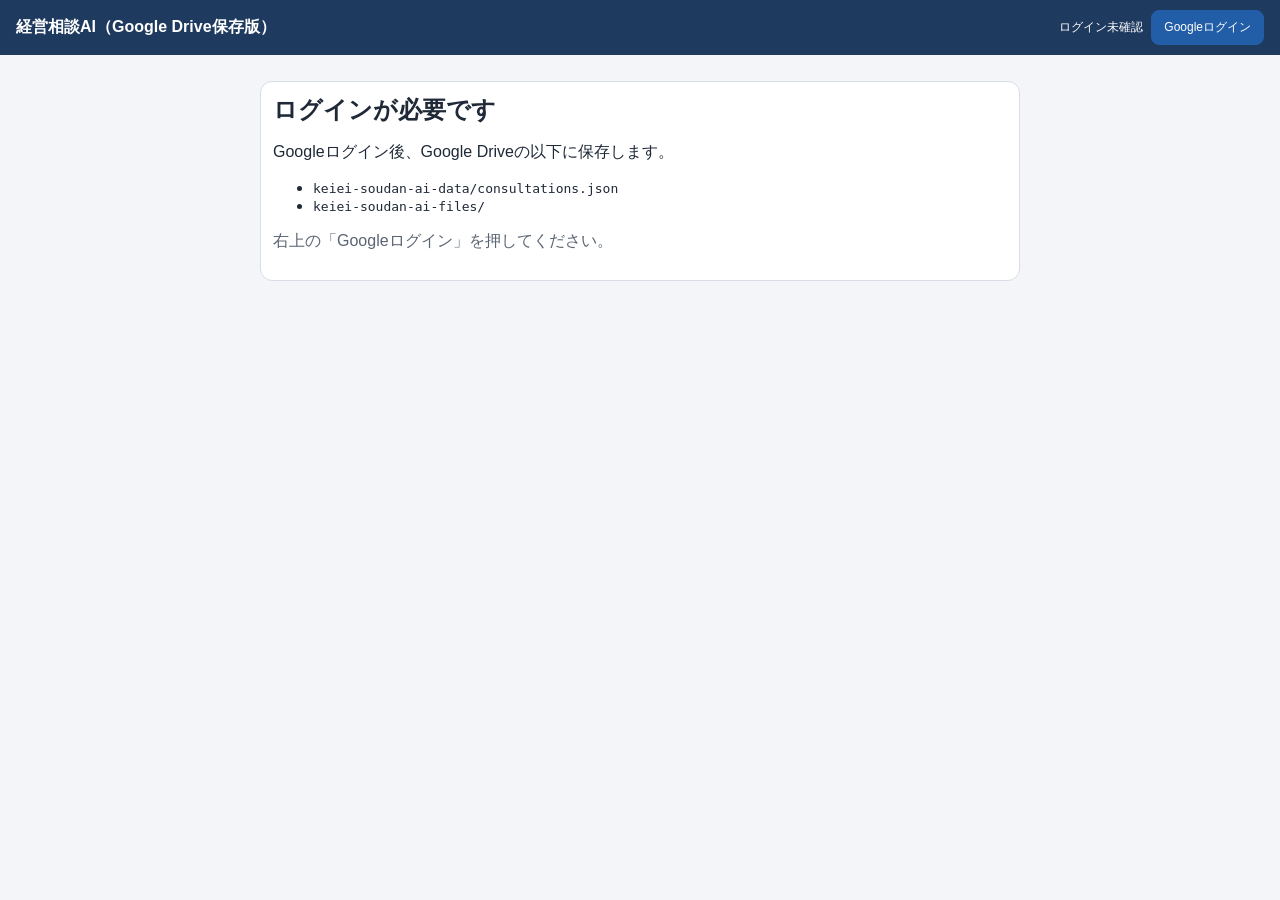
==== index-standalone.html @ f13bfeac "Google Drive保存版を実用化しDrive専用運用を強化" ====
<!doctype html>
<html lang="ja">
<head>
  <meta charset="UTF-8" />
  <meta name="viewport" content="width=device-width, initial-scale=1.0" />
  <title>経営相談AI（Google Drive保存版）</title>
  <style>
    :root { --bg:#f3f5f8; --card:#fff; --line:#d8dde6; --text:#1f2937; --muted:#5b6472; --primary:#225ea8; --warn:#b45309; --ok:#166534; }
    *{box-sizing:border-box} body{margin:0;background:var(--bg);color:var(--text);font-family:'Segoe UI',Meiryo,sans-serif}
    .topbar{position:sticky;top:0;z-index:10;background:#1f3a5f;color:#fff;padding:10px 16px;display:flex;justify-content:space-between;align-items:center;gap:10px;flex-wrap:wrap}
    .tabs button{margin-left:8px;border:1px solid #8aa4c3;background:transparent;color:#fff;border-radius:8px;padding:7px 10px;cursor:pointer}
    .tabs .active{background:#fff;color:#1f3a5f}
    .auth-row{display:flex;align-items:center;gap:8px;font-size:12px;flex-wrap:wrap}
    main{padding:14px}.page{display:none}.page.active{display:block}.hidden{display:none!important}
    .layout{display:grid;grid-template-columns:1.2fr 1fr;gap:12px}
    .card{background:var(--card);border:1px solid var(--line);border-radius:12px;padding:12px;margin-bottom:12px}
    h2,h3{margin:0 0 8px}.form-grid{display:grid;grid-template-columns:1fr 1fr;gap:8px}.full{grid-column:1/-1}
    label{display:flex;flex-direction:column;gap:4px;font-size:13px;color:var(--muted)} input,textarea,select,button{font:inherit}
    input,textarea,select{width:100%;border:1px solid var(--line);border-radius:8px;padding:8px;background:#fff}
    textarea{min-height:100px;resize:vertical}.btns{display:flex;gap:8px;flex-wrap:wrap;margin:8px 0}
    button{border:1px solid var(--line);border-radius:8px;padding:8px 12px;cursor:pointer;background:#f8fafc}
    .primary{background:var(--primary);color:#fff;border-color:var(--primary)}
    .mini{border:1px solid var(--line);border-radius:10px;padding:10px;background:#fbfdff;margin-bottom:8px}
    .chip{display:inline-block;padding:3px 8px;border-radius:999px;background:#e3edf9;border:1px solid #b8cee8;font-size:12px;margin:0 4px 4px 0}
    .ok{color:var(--ok);font-weight:600}.warn{color:var(--warn);font-weight:600}.muted{color:var(--muted)}
    table{width:100%;border-collapse:collapse;font-size:13px} th,td{border-bottom:1px solid var(--line);padding:7px;text-align:left;vertical-align:top}
    tr:hover{background:#f4f9ff;cursor:pointer}
    #loginGate{max-width:760px;margin:26px auto}
    @media (max-width:1100px){.layout{grid-template-columns:1fr}.form-grid{grid-template-columns:1fr}}
  </style>
</head>
<body>
<header class="topbar">
  <strong>経営相談AI（Google Drive保存版）</strong>
  <div class="tabs hidden" id="tabs"><button id="tabMain" class="active">主ページ</button><button id="tabImport">蓄積ページ</button></div>
  <div class="auth-row"><span id="authStatus">ログイン未確認</span><button id="loginBtn" class="primary">Googleログイン</button><button id="logoutBtn" class="hidden">ログアウト</button></div>
</header>

<section id="loginGate" class="card">
  <h2>ログインが必要です</h2>
  <p>Googleログイン後、Google Driveの以下に保存します。</p>
  <ul><li><code>keiei-soudan-ai-data/consultations.json</code></li><li><code>keiei-soudan-ai-files/</code></li></ul>
  <p id="gateMessage" class="muted">右上の「Googleログイン」を押してください。</p>
</section>

<main id="appRoot" class="hidden">
  <section id="mainPage" class="page active"></section>
  <section id="importPage" class="page"></section>
</main>

<script src="https://accounts.google.com/gsi/client" async defer></script>
<script src="https://apis.google.com/js/api.js" async defer></script>
<script>
(() => {
  const GOOGLE_CLIENT_ID = 'YOUR_GOOGLE_OAUTH_CLIENT_ID.apps.googleusercontent.com';
  const allowedUsers = ['あなたのGmail'];
  const DRIVE_SCOPE = 'https://www.googleapis.com/auth/drive';
  const DRIVE_DISCOVERY = 'https://www.googleapis.com/discovery/v1/apis/drive/v3/rest';

  const TYPE_CANDIDATES = ['集客','販路開拓','値上げ','新商品開発','ブランディング','SNS運用','リピート対策','営業改善','資金繰り','人手不足','DX','その他'];
  const ISSUE_TAGS = ['集客','販路開拓','値上げ','新商品','SNS','リピート','ブランディング','価格設定','人手不足','資金繰り','営業','DX'];
  const ACTION_TAGS = ['Instagram','チラシ','LP','EC','イベント','BtoB提案','商品改善','導線改善','値上げ訴求','ターゲット再設定'];

  const state = {
    accessToken: sessionStorage.getItem('gdrive_access_token') || '',
    userEmail: sessionStorage.getItem('gdrive_user_email') || '',
    records: [],
    form: emptyRecord(),
    aiOutput: null,
    similar: [],
    selectedId: null,
    importText: '',
    saveDebug: '',
    filters: { keyword:'', industry:'', issueTag:'' },
    drive: { dataFolderId:'', filesFolderId:'', consultationsFileId:'' },
    tokenClient: null, gapiReady: false, gisReady: false,
  };

  const qs = (s) => document.querySelector(s);
  const esc = (s) => String(s ?? '').replaceAll('&','&amp;').replaceAll('<','&lt;').replaceAll('>','&gt;').replaceAll('"','&quot;').replaceAll("'",'&#039;');
  const chips = (arr=[]) => arr.filter(Boolean).map(t=>`<span class="chip">${esc(t)}</span>`).join(' ');
  const kw = (t) => [...new Set((t||'').replace(/[\n、。,.]/g,' ').split(/\s+/).filter(x=>x.length>=2))];

  function emptyRecord(){
    return {
      id: crypto.randomUUID(), sourceType:'manual', consultationDate:new Date().toISOString().slice(0,10),
      clientName:'', companyName:'', industry:'', consultationType:'その他', consultationDetails:'',
      currentIssues:'', desiredDirection:'', proposalSummary:'', nextActions:'', rawText:'',
      tags:{industryTags:[], issueTags:[], actionTags:[], resultTags:[]},
      aiOutput:{consultationSummary:''}, attachments:[], createdAt:new Date().toISOString()
    };
  }

  function classifyConsultationType(input){
    const t=`${input.consultationDetails} ${input.currentIssues} ${input.desiredDirection}`;
    const rules=[['SNS運用',['SNS','Instagram']],['リピート対策',['リピート','再来店']],['販路開拓',['販路','BtoB']],['値上げ',['値上げ','価格改定']],['新商品開発',['新商品','開発']],['ブランディング',['ブランド','差別化']],['営業改善',['営業','商談']],['資金繰り',['資金繰り','融資']],['人手不足',['人手不足','採用']],['DX',['DX','デジタル']],['集客',['集客','来店','問い合わせ']]];
    for(const [type,keys] of rules){ if(keys.some(k=>t.includes(k))) return type; }
    return 'その他';
  }

  function generateTags(input){
    const text=`${input.consultationDetails} ${input.currentIssues} ${input.industry}`;
    return {
      industryTags: input.industry?[input.industry]:[],
      issueTags: ISSUE_TAGS.filter(x=>text.includes(x)),
      actionTags: ACTION_TAGS.filter(x=>text.includes(x)),
      resultTags: []
    };
  }

  function generateConsultationAdvice(input){
    return { situationSummary:`${input.companyName||'対象企業'}は${input.industry||'未設定業種'}。課題は${input.currentIssues||'要整理'}。`, consultationSummary:`${input.consultationDetails||'相談内容'}を基に短中期施策を整理。` };
  }

  function explainReason(c){
    const r=[]; if(c.type) r.push(`相談タイプが${c.type}で一致`); if(c.sameIndustry) r.push(`同じ${c.industry}業`);
    if(c.issue.length) r.push(`課題タグが${c.issue.join('・')}で一致`); if(c.action.length) r.push(`施策タグが${c.action.join('・')}で一致`); if(c.key.length) r.push(`キーワード「${c.key.slice(0,3).join('・')}」が近い`);
    return r.join('、') || '相談内容に共通点があります';
  }

  function findSimilarCases(current, records){
    const ck=kw(`${current.consultationDetails} ${current.currentIssues}`);
    return records.filter(r=>r.id!==current.id).map(r=>{
      let score=0; const sameType=current.consultationType&&current.consultationType===r.consultationType; if(sameType) score+=20;
      const sameIndustry=current.industry&&current.industry===r.industry; if(sameIndustry) score+=20;
      const issue=(r.tags?.issueTags||[]).filter(t=>(current.tags?.issueTags||[]).includes(t)); score += Math.min(20, issue.length*10);
      const action=(r.tags?.actionTags||[]).filter(t=>(current.tags?.actionTags||[]).includes(t)); score += Math.min(20, action.length*10);
      const key=ck.filter(k=>kw(`${r.consultationDetails} ${r.currentIssues}`).includes(k)); score += Math.min(20, key.length*3);
      return { record:r, score:Math.min(100,Math.round(score)), reason:explainReason({type:sameType?r.consultationType:'', sameIndustry, industry:r.industry, issue, action, key}), ts:new Date(r.consultationDate||0).getTime()||0 };
    }).sort((a,b)=>b.score-a.score || b.ts-a.ts).slice(0,5);
  }

  function setStatus(msg, cls='') { const el=qs('#authStatus'); el.textContent=msg; el.className=cls; }
  function setDebug(msg, ok=false){ state.saveDebug = `${new Date().toLocaleString()} : ${msg}`; const el=qs('#saveDebug'); if(el){ el.textContent=state.saveDebug; el.className=ok?'ok':'warn'; } }

  window.addEventListener('load', () => {
    qs('#loginBtn').onclick=requestLogin; qs('#logoutBtn').onclick=logout;
    qs('#tabMain').onclick=()=>switchPage('main'); qs('#tabImport').onclick=()=>switchPage('import');

    if(window.gapi) gapi.load('client', async ()=>{ await gapi.client.init({ discoveryDocs:[DRIVE_DISCOVERY] }); state.gapiReady=true; maybeRestoreSession(); });

    const timer=setInterval(()=>{ if(window.google?.accounts?.oauth2){ clearInterval(timer); state.tokenClient=google.accounts.oauth2.initTokenClient({ client_id:GOOGLE_CLIENT_ID, scope:DRIVE_SCOPE, callback:async(resp)=>{ if(resp.error){ qs('#gateMessage').textContent=`ログイン失敗: ${resp.error}`; return; } state.accessToken=resp.access_token; await afterTokenObtained(); } }); state.gisReady=true; maybeRestoreSession(); } },100);
  });

  function maybeRestoreSession(){ if(!(state.gapiReady&&state.gisReady)) return; if(state.accessToken){ gapi.client.setToken({access_token:state.accessToken}); afterTokenObtained().catch(()=>logout()); } }

  function requestLogin(){
    if(!GOOGLE_CLIENT_ID || GOOGLE_CLIENT_ID.includes('YOUR_GOOGLE_OAUTH_CLIENT_ID')){ qs('#gateMessage').textContent='GOOGLE_CLIENT_ID を設定してください。'; return; }
    if(!state.tokenClient){ qs('#gateMessage').textContent='Google API 初期化待ちです...'; return; }
    state.tokenClient.requestAccessToken({ prompt:'consent' });
  }

  async function afterTokenObtained(){
    gapi.client.setToken({access_token:state.accessToken});
    const me=await gapi.client.request({ path:'https://www.googleapis.com/oauth2/v2/userinfo' });
    const email=me.result.email; state.userEmail=email;

    if(!allowedUsers.includes(email)){
      setStatus('このアプリにアクセスする権限がありません','warn');
      qs('#gateMessage').textContent='このアプリにアクセスする権限がありません';
      qs('#appRoot').classList.add('hidden'); qs('#tabs').classList.add('hidden');
      return;
    }

    sessionStorage.setItem('gdrive_access_token', state.accessToken);
    sessionStorage.setItem('gdrive_user_email', email);

    setStatus(`ログイン中: ${email}`,'ok'); qs('#loginBtn').classList.add('hidden'); qs('#logoutBtn').classList.remove('hidden');
    qs('#tabs').classList.remove('hidden'); qs('#loginGate').classList.add('hidden'); qs('#appRoot').classList.remove('hidden');

    try { await initDriveStorage(); render(); }
    catch(err){ qs('#gateMessage').textContent=`Drive初期化エラー: ${err.message||err}`; qs('#loginGate').classList.remove('hidden'); qs('#appRoot').classList.add('hidden'); qs('#tabs').classList.add('hidden'); }
  }

  function logout(){
    state.accessToken=''; state.userEmail=''; sessionStorage.removeItem('gdrive_access_token'); sessionStorage.removeItem('gdrive_user_email');
    if(window.google?.accounts?.oauth2 && gapi.client.getToken()?.access_token){ google.accounts.oauth2.revoke(gapi.client.getToken().access_token); }
    gapi.client.setToken(''); setStatus('ログイン未確認'); qs('#loginBtn').classList.remove('hidden'); qs('#logoutBtn').classList.add('hidden'); qs('#tabs').classList.add('hidden'); qs('#loginGate').classList.remove('hidden'); qs('#appRoot').classList.add('hidden');
  }

  async function initDriveStorage(){
    state.drive.dataFolderId = await ensureFolder('keiei-soudan-ai-data');
    state.drive.filesFolderId = await ensureFolder('keiei-soudan-ai-files');
    state.drive.consultationsFileId = await ensureJsonFile('consultations.json', state.drive.dataFolderId);
    state.records = await loadConsultations();
    setDebug(`Drive読込完了: ${state.records.length}件`, true);
  }

  async function ensureFolder(name){
    const q=`mimeType='application/vnd.google-apps.folder' and name='${name}' and trashed=false`;
    const res=await gapi.client.drive.files.list({ q, fields:'files(id,name)', pageSize:1 });
    if(res.result.files?.length) return res.result.files[0].id;
    const cr=await gapi.client.drive.files.create({ resource:{name,mimeType:'application/vnd.google-apps.folder'}, fields:'id' });
    return cr.result.id;
  }

  async function ensureJsonFile(name, folderId){
    const q=`'${folderId}' in parents and name='${name}' and trashed=false`;
    const res=await gapi.client.drive.files.list({ q, fields:'files(id,name)', pageSize:1 });
    if(res.result.files?.length) return res.result.files[0].id;
    const metadata={name, parents:[folderId], mimeType:'application/json'};
    const boundary='foo_bar_baz';
    const body=`--${boundary}\r\nContent-Type: application/json; charset=UTF-8\r\n\r\n${JSON.stringify(metadata)}\r\n--${boundary}\r\nContent-Type: application/json\r\n\r\n[]\r\n--${boundary}--`;
    const created=await gapi.client.request({ path:'/upload/drive/v3/files', method:'POST', params:{uploadType:'multipart'}, headers:{'Content-Type':`multipart/related; boundary=${boundary}`}, body });
    return created.result.id;
  }

  async function loadConsultations(){
    const res=await gapi.client.drive.files.get({ fileId: state.drive.consultationsFileId, alt:'media' });
    return Array.isArray(res.result) ? res.result : [];
  }

  async function saveConsultations(){
    const boundary='foo_bar_baz';
    const metadata={ mimeType:'application/json' };
    const body=`--${boundary}\r\nContent-Type: application/json; charset=UTF-8\r\n\r\n${JSON.stringify(metadata)}\r\n--${boundary}\r\nContent-Type: application/json\r\n\r\n${JSON.stringify(state.records)}\r\n--${boundary}--`;
    await gapi.client.request({ path:`/upload/drive/v3/files/${state.drive.consultationsFileId}`, method:'PATCH', params:{uploadType:'multipart'}, headers:{'Content-Type':`multipart/related; boundary=${boundary}`}, body });
    setDebug('Google Driveに保存しました', true);
  }

  async function uploadFileToDrive(file){
    const allowed = ['application/pdf','audio/mpeg','audio/wav','audio/x-wav','audio/mp4','image/jpeg','image/png'];
    const ext = file.name.toLowerCase().split('.').pop();
    const extAllowed = ['pdf','mp3','wav','m4a','jpg','jpeg','png'];
    if(!allowed.includes(file.type) && !extAllowed.includes(ext)) throw new Error(`未対応ファイル: ${file.name}`);

    const metadata={ name:file.name, parents:[state.drive.filesFolderId] };
    const form=new FormData();
    form.append('metadata', new Blob([JSON.stringify(metadata)], {type:'application/json'}));
    form.append('file', file);
    const resp=await fetch('https://www.googleapis.com/upload/drive/v3/files?uploadType=multipart&fields=id,name,mimeType,createdTime,webViewLink',{ method:'POST', headers:{Authorization:`Bearer ${state.accessToken}`}, body:form });
    if(!resp.ok) throw new Error(`アップロード失敗: ${file.name}`);
    const j=await resp.json();
    return { id:j.id, name:j.name, mimeType:j.mimeType || file.type, createdTime:j.createdTime || new Date().toISOString(), webViewLink:j.webViewLink || `https://drive.google.com/file/d/${j.id}/view` };
  }

  function render(){ renderMain(); renderImport(); }

  function renderMain(){
    const p=qs('#mainPage');
    const industries=[...new Set(state.records.map(r=>r.industry).filter(Boolean))];
    const issueTags=[...new Set(state.records.flatMap(r=>r.tags?.issueTags||[]))];

    const rows = state.records.filter(r=>{
      if(state.filters.keyword){ const t=`${r.companyName} ${r.consultationDetails} ${r.currentIssues}`; if(!t.includes(state.filters.keyword)) return false; }
      if(state.filters.industry && r.industry!==state.filters.industry) return false;
      if(state.filters.issueTag && !(r.tags?.issueTags||[]).includes(state.filters.issueTag)) return false;
      return true;
    });

    p.innerHTML=`
      <div class="layout">
        <section class="card">
          <h2>主ページ</h2>
          <div class="form-grid" id="formWrap">
            ${inp('consultationDate','相談日','date')}${inp('clientName','相談者名')}${inp('companyName','会社名')}${inp('industry','業種')}
            <label><span>相談タイプ</span><select name="consultationType">${TYPE_CANDIDATES.map(t=>`<option ${state.form.consultationType===t?'selected':''}>${t}</option>`).join('')}</select></label>
            ${ta('consultationDetails','相談内容',true)}${ta('currentIssues','現在の課題',true)}${ta('desiredDirection','希望する方向性')}
          </div>
          <div class="btns"><button id="genBtn" class="primary">提案生成</button><button id="saveBtn">保存</button><button id="simBtn">類似案件検索</button></div>
          <p id="saveDebug" class="muted">${esc(state.saveDebug)}</p>
        </section>
        <section class="card">
          <h2>AI提案</h2>${state.aiOutput?aiCard():'<p class="muted">提案生成を押してください。</p>'}
          <h2>類似案件</h2>${state.similar.length? state.similar.map(s=>`<div class="mini" data-open="${s.record.id}"><p><strong>類似度:</strong> ${s.score}</p><p><strong>会社名:</strong> ${esc(s.record.companyName)}</p><p><strong>主な課題:</strong> ${esc(s.record.currentIssues)}</p><p><strong>なぜ似ているか:</strong> ${esc(s.reason)}</p></div>`).join(''):'<p class="muted">類似案件検索を実行してください。</p>'}
        </section>
      </div>
      <section class="card"><h3>検索・絞り込み</h3><div class="form-grid"><input id="fKeyword" placeholder="キーワード" value="${esc(state.filters.keyword)}"><select id="fIndustry"><option value="">業種</option>${industries.map(x=>`<option ${state.filters.industry===x?'selected':''}>${esc(x)}</option>`).join('')}</select><select id="fIssueTag"><option value="">課題タグ</option>${issueTags.map(x=>`<option ${state.filters.issueTag===x?'selected':''}>${esc(x)}</option>`).join('')}</select></div></section>
      <section class="card"><h2>保存済み一覧</h2><table><thead><tr><th>相談日</th><th>会社名</th><th>業種</th><th>相談タイプ</th><th>相談内容</th></tr></thead><tbody>${rows.map(r=>`<tr data-open="${r.id}"><td>${esc(r.consultationDate)}</td><td>${esc(r.companyName)}</td><td>${esc(r.industry)}</td><td>${chips([r.consultationType||'その他'])}</td><td>${esc((r.consultationDetails||'').slice(0,30))}</td></tr>`).join('') || '<tr><td colspan="5">データなし</td></tr>'}</tbody></table></section>
      <section class="card"><h2>詳細</h2>${detail()}</section>`;

    p.querySelectorAll('[name]').forEach(el=>el.addEventListener('input',e=>{ state.form[e.target.name]=e.target.value; }));
    qs('#fKeyword').oninput=e=>{ state.filters.keyword=e.target.value; renderMain(); };
    qs('#fIndustry').oninput=e=>{ state.filters.industry=e.target.value; renderMain(); };
    qs('#fIssueTag').oninput=e=>{ state.filters.issueTag=e.target.value; renderMain(); };

    qs('#genBtn').onclick=()=>{ state.form.tags=generateTags(state.form); state.form.consultationType=classifyConsultationType(state.form); state.aiOutput=generateConsultationAdvice(state.form); renderMain(); };
    qs('#simBtn').onclick=()=>{ const cur={...state.form,tags:state.form.tags||generateTags(state.form),consultationType:state.form.consultationType||classifyConsultationType(state.form)}; state.similar=findSimilarCases(cur,state.records); renderMain(); };
    qs('#saveBtn').onclick=async()=>{ try{ const rec={...state.form,id:crypto.randomUUID(),sourceType:'manual',createdAt:new Date().toISOString(),tags:state.form.tags||generateTags(state.form),consultationType:state.form.consultationType||classifyConsultationType(state.form),aiOutput:state.aiOutput||{consultationSummary:''}}; state.records.unshift(rec); await saveConsultations(); state.selectedId=rec.id; render(); alert('Google Driveに保存しました'); }catch(err){ setDebug(`保存失敗: ${err.message||err}`); alert(`保存失敗: ${err.message||err}`);} };
    p.querySelectorAll('[data-open]').forEach(el=>el.onclick=()=>{ state.selectedId=el.dataset.open; renderMain(); });
  }

  function renderImport(){
    const p=qs('#importPage');
    p.innerHTML=`<section class="card"><h2>蓄積ページ</h2><p class="muted">議事録取り込み・PDF/音声/画像保存・過去事例一括取込み（csv/json/txt）に対応。</p>
      <textarea id="importText" rows="8" placeholder="議事録テキストを貼り付け">${esc(state.importText)}</textarea>
      <label><span>添付ファイル（pdf/mp3/wav/m4a/jpg/jpeg/png）</span><input type="file" id="fileUpload" multiple accept=".pdf,.mp3,.wav,.m4a,.jpg,.jpeg,.png"></label>
      <label><span>過去事例一括取り込み（csv/json/txt）</span><input type="file" id="historyBulk" multiple accept=".csv,.json,.txt"></label>
      <div class="btns"><button id="importSave" class="primary">解析して保存</button><button id="bulkImportBtn">過去事例を一括取り込み</button><button id="seed130Btn">130件サンプル投入</button></div>
      <p id="saveDebugImport" class="muted">${esc(state.saveDebug)}</p>
    </section>`;
    qs('#importText').oninput=e=>state.importText=e.target.value;

    qs('#seed130Btn').onclick=async()=>{ try{ for(let i=1;i<=130;i++){ state.records.push({ ...emptyRecord(), id:crypto.randomUUID(), sourceType:'imported', consultationDate:`2025-${String((i%12)+1).padStart(2,'0')}-${String((i%27)+1).padStart(2,'0')}`, clientName:`相談者${i}`, companyName:`事例企業${i}`, industry:['飲食','小売','製造業','サービス業'][i%4], consultationType:TYPE_CANDIDATES[i%TYPE_CANDIDATES.length], consultationDetails:`事例${i}の相談内容`, currentIssues:`事例${i}の課題`, proposalSummary:`事例${i}の提案`, tags:{industryTags:[], issueTags:[ISSUE_TAGS[i%ISSUE_TAGS.length]], actionTags:[ACTION_TAGS[i%ACTION_TAGS.length]], resultTags:[]}, aiOutput:{consultationSummary:`事例${i}要約`} }); } await saveConsultations(); setDebug('130件サンプルをDrive保存しました', true); render(); }catch(err){ setDebug(`130件投入失敗: ${err.message||err}`); } };

    qs('#bulkImportBtn').onclick=async()=>{ try{ const files=[...(qs('#historyBulk').files||[])]; if(!files.length){ alert('取り込みファイルを選択してください'); return; } let added=0; for(const f of files){ const txt=await f.text(); if(f.name.endsWith('.json')){ const arr=JSON.parse(txt); const records=Array.isArray(arr)?arr:[arr]; for(const r of records){ state.records.push(normalizeImported(r)); added++; } } else if(f.name.endsWith('.csv')){ const rows=parseCsv(txt); for(const r of rows){ state.records.push(normalizeImported(r)); added++; } } else if(f.name.endsWith('.txt')){ const blocks=txt.split(/\n\s*\n/).map(x=>x.trim()).filter(Boolean); for(const b of blocks){ state.records.push(normalizeImported(parseKeyValueBlock(b))); added++; } } } await saveConsultations(); setDebug(`過去事例${added}件をDrive保存しました`, true); render(); }catch(err){ setDebug(`一括取込み失敗: ${err.message||err}`); alert(`一括取込み失敗: ${err.message||err}`); } };

    qs('#importSave').onclick=async()=>{ try{ const draft=emptyRecord(); draft.sourceType='imported'; draft.rawText=state.importText; Object.assign(draft, parseKeyValueBlock(state.importText)); draft.consultationType=classifyConsultationType(draft); draft.tags=generateTags(draft); draft.aiOutput={consultationSummary:(draft.rawText||draft.consultationDetails).slice(0,120)}; const files=[...(qs('#fileUpload').files||[])]; draft.attachments=[]; for(const f of files){ draft.attachments.push(await uploadFileToDrive(f)); } state.records.unshift(draft); await saveConsultations(); state.selectedId=draft.id; setDebug('Google Driveに保存しました', true); render(); alert('Google Driveに保存しました'); }catch(err){ setDebug(`保存失敗: ${err.message||err}`); alert(`保存失敗: ${err.message||err}`); } };
  }

  function parseCsv(text){
    const lines=text.split(/\r?\n/).filter(Boolean); if(lines.length<2) return [];
    const headers=lines[0].split(',').map(h=>h.trim());
    return lines.slice(1).map(line=>{ const cols=line.split(','); const o={}; headers.forEach((h,i)=>o[h]=cols[i]?.trim()||''); return o; });
  }

  function parseKeyValueBlock(text){
    const out={}; text.split(/\n+/).forEach(line=>{ const [k,...rest]=line.split(':'); const v=rest.join(':').trim(); if(!k) return; const key=k.trim();
      if(key==='相談日') out.consultationDate=v; else if(key==='相談者名') out.clientName=v; else if(key==='会社名') out.companyName=v; else if(key==='業種') out.industry=v;
      else if(key==='相談内容') out.consultationDetails=v; else if(key==='課題'||key==='現在の課題') out.currentIssues=v; else if(key==='提案内容') out.proposalSummary=v; else if(key==='次回宿題') out.nextActions=v;
    });
    return out;
  }

  function normalizeImported(raw){
    const r={...emptyRecord(), ...raw, id:crypto.randomUUID(), sourceType:'imported', createdAt:new Date().toISOString()};
    r.consultationType=r.consultationType||classifyConsultationType(r);
    r.tags=r.tags?.issueTags ? r.tags : generateTags(r);
    r.aiOutput=r.aiOutput?.consultationSummary ? r.aiOutput : { consultationSummary: (r.rawText||r.consultationDetails||'').slice(0,120) };
    return r;
  }

  function inp(name,label,type='text'){ return `<label><span>${label}</span><input type="${type}" name="${name}" value="${esc(state.form[name]||'')}"></label>`; }
  function ta(name,label,full=false){ return `<label class="${full?'full':''}"><span>${label}</span><textarea name="${name}">${esc(state.form[name]||'')}</textarea></label>`; }
  function aiCard(){ const a=state.aiOutput||{}; return `<div class="mini"><strong>現状整理</strong><p>${esc(a.situationSummary||'')}</p></div><div class="mini"><strong>相談記録要約</strong><p>${esc(a.consultationSummary||'')}</p></div>`; }
  function detail(){ const r=state.records.find(x=>x.id===state.selectedId); if(!r) return '<p class="muted">一覧をクリックすると詳細表示します。</p>'; return `<div class="mini"><p><strong>基本情報:</strong> 相談日 ${esc(r.consultationDate)} / 相談者 ${esc(r.clientName)} / 会社 ${esc(r.companyName)} / 業種 ${esc(r.industry)} / 相談タイプ ${esc(r.consultationType||'その他')}</p><p><strong>相談内容:</strong> ${esc(r.consultationDetails)}</p><p><strong>課題:</strong> ${esc(r.currentIssues)}</p><p><strong>提案内容:</strong> ${esc(r.proposalSummary||'')}</p><p><strong>要約:</strong> ${esc(r.aiOutput?.consultationSummary||'')}</p><p><strong>タグ:</strong> ${chips([...(r.tags?.industryTags||[]),...(r.tags?.issueTags||[]),...(r.tags?.actionTags||[])])}</p><p><strong>原文:</strong></p><pre>${esc(r.rawText||'原文なし')}</pre><p><strong>添付ファイル:</strong><br>${(r.attachments||[]).map(f=>`${esc(f.name)} / ${esc(f.mimeType||'')} / ${esc(f.createdTime||'')} / <a href="${esc(f.webViewLink||`https://drive.google.com/file/d/${f.id}/view`)}" target="_blank" rel="noopener">Driveリンク</a>`).join('<br>') || 'なし'}</p></div>`; }
  function switchPage(mode){ qs('#mainPage').classList.toggle('active',mode==='main'); qs('#importPage').classList.toggle('active',mode==='import'); qs('#tabMain').classList.toggle('active',mode==='main'); qs('#tabImport').classList.toggle('active',mode==='import'); }
})();
</script>
</body>
</html>
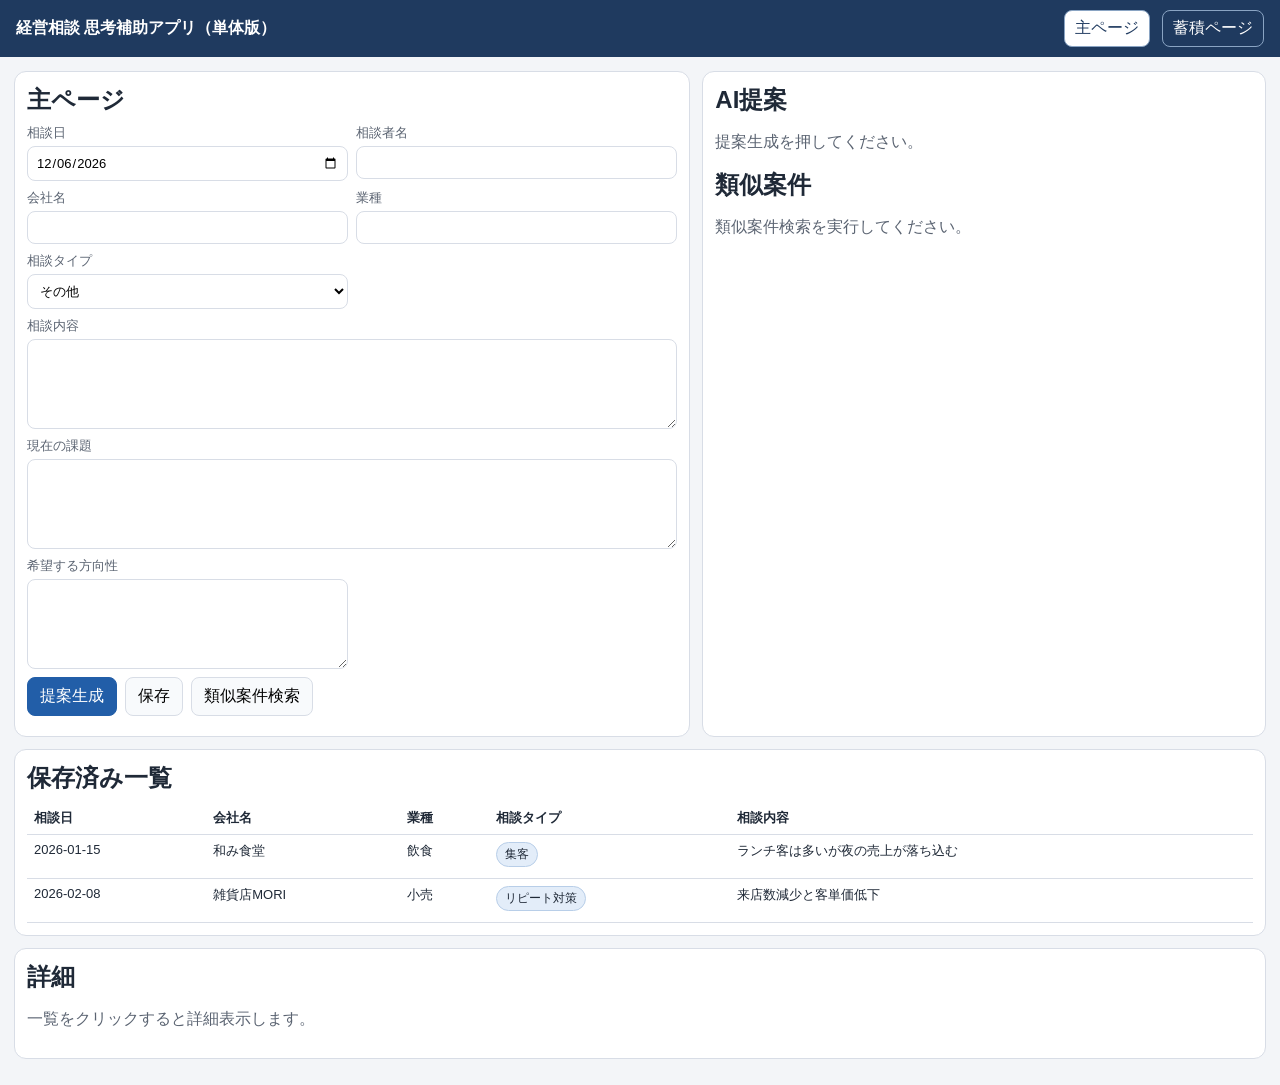
==== commit a2cdb12f: "Merge branch 'main' into codex/create-web-app-for-management-consultations-5xxv3v" ====
--- a/index-standalone.html
+++ b/index-standalone.html
@@ -3,328 +3,181 @@
 <head>
   <meta charset="UTF-8" />
   <meta name="viewport" content="width=device-width, initial-scale=1.0" />
-  <title>経営相談AI（Google Drive保存版）</title>
+  <title>経営相談 思考補助アプリ（単体版）</title>
   <style>
-    :root { --bg:#f3f5f8; --card:#fff; --line:#d8dde6; --text:#1f2937; --muted:#5b6472; --primary:#225ea8; --warn:#b45309; --ok:#166534; }
+    :root { --bg:#f3f5f8; --card:#fff; --line:#d8dde6; --text:#1f2937; --muted:#5b6472; --primary:#225ea8; }
     *{box-sizing:border-box} body{margin:0;background:var(--bg);color:var(--text);font-family:'Segoe UI',Meiryo,sans-serif}
-    .topbar{position:sticky;top:0;z-index:10;background:#1f3a5f;color:#fff;padding:10px 16px;display:flex;justify-content:space-between;align-items:center;gap:10px;flex-wrap:wrap}
+    .topbar{position:sticky;top:0;z-index:10;background:#1f3a5f;color:#fff;padding:10px 16px;display:flex;justify-content:space-between;align-items:center}
     .tabs button{margin-left:8px;border:1px solid #8aa4c3;background:transparent;color:#fff;border-radius:8px;padding:7px 10px;cursor:pointer}
     .tabs .active{background:#fff;color:#1f3a5f}
-    .auth-row{display:flex;align-items:center;gap:8px;font-size:12px;flex-wrap:wrap}
-    main{padding:14px}.page{display:none}.page.active{display:block}.hidden{display:none!important}
-    .layout{display:grid;grid-template-columns:1.2fr 1fr;gap:12px}
-    .card{background:var(--card);border:1px solid var(--line);border-radius:12px;padding:12px;margin-bottom:12px}
-    h2,h3{margin:0 0 8px}.form-grid{display:grid;grid-template-columns:1fr 1fr;gap:8px}.full{grid-column:1/-1}
+    main{padding:14px}.page{display:none}.page.active{display:block}
+    .layout{display:grid;grid-template-columns:1.2fr 1fr;gap:12px}.card{background:var(--card);border:1px solid var(--line);border-radius:12px;padding:12px;margin-bottom:12px}
+    h2{margin:0 0 8px}.form-grid{display:grid;grid-template-columns:1fr 1fr;gap:8px}.full{grid-column:1/-1}
     label{display:flex;flex-direction:column;gap:4px;font-size:13px;color:var(--muted)} input,textarea,select,button{font:inherit}
     input,textarea,select{width:100%;border:1px solid var(--line);border-radius:8px;padding:8px;background:#fff}
-    textarea{min-height:100px;resize:vertical}.btns{display:flex;gap:8px;flex-wrap:wrap;margin:8px 0}
-    button{border:1px solid var(--line);border-radius:8px;padding:8px 12px;cursor:pointer;background:#f8fafc}
-    .primary{background:var(--primary);color:#fff;border-color:var(--primary)}
+    textarea{min-height:90px;resize:vertical}.btns{display:flex;gap:8px;flex-wrap:wrap;margin:8px 0}
+    button{border:1px solid var(--line);border-radius:8px;padding:8px 12px;cursor:pointer;background:#f8fafc}.primary{background:var(--primary);color:#fff;border-color:var(--primary)}
     .mini{border:1px solid var(--line);border-radius:10px;padding:10px;background:#fbfdff;margin-bottom:8px}
     .chip{display:inline-block;padding:3px 8px;border-radius:999px;background:#e3edf9;border:1px solid #b8cee8;font-size:12px;margin:0 4px 4px 0}
-    .ok{color:var(--ok);font-weight:600}.warn{color:var(--warn);font-weight:600}.muted{color:var(--muted)}
     table{width:100%;border-collapse:collapse;font-size:13px} th,td{border-bottom:1px solid var(--line);padding:7px;text-align:left;vertical-align:top}
-    tr:hover{background:#f4f9ff;cursor:pointer}
-    #loginGate{max-width:760px;margin:26px auto}
+    tr:hover{background:#f4f9ff;cursor:pointer}.muted{color:var(--muted)}
     @media (max-width:1100px){.layout{grid-template-columns:1fr}.form-grid{grid-template-columns:1fr}}
   </style>
 </head>
 <body>
 <header class="topbar">
-  <strong>経営相談AI（Google Drive保存版）</strong>
-  <div class="tabs hidden" id="tabs"><button id="tabMain" class="active">主ページ</button><button id="tabImport">蓄積ページ</button></div>
-  <div class="auth-row"><span id="authStatus">ログイン未確認</span><button id="loginBtn" class="primary">Googleログイン</button><button id="logoutBtn" class="hidden">ログアウト</button></div>
+  <strong>経営相談 思考補助アプリ（単体版）</strong>
+  <div class="tabs">
+    <button id="tabMain" class="active">主ページ</button>
+    <button id="tabImport">蓄積ページ</button>
+  </div>
 </header>
-
-<section id="loginGate" class="card">
-  <h2>ログインが必要です</h2>
-  <p>Googleログイン後、Google Driveの以下に保存します。</p>
-  <ul><li><code>keiei-soudan-ai-data/consultations.json</code></li><li><code>keiei-soudan-ai-files/</code></li></ul>
-  <p id="gateMessage" class="muted">右上の「Googleログイン」を押してください。</p>
-</section>
-
-<main id="appRoot" class="hidden">
+<main>
   <section id="mainPage" class="page active"></section>
   <section id="importPage" class="page"></section>
 </main>
-
-<script src="https://accounts.google.com/gsi/client" async defer></script>
-<script src="https://apis.google.com/js/api.js" async defer></script>
 <script>
 (() => {
-  const GOOGLE_CLIENT_ID = 'YOUR_GOOGLE_OAUTH_CLIENT_ID.apps.googleusercontent.com';
-  const allowedUsers = ['あなたのGmail'];
-  const DRIVE_SCOPE = 'https://www.googleapis.com/auth/drive';
-  const DRIVE_DISCOVERY = 'https://www.googleapis.com/discovery/v1/apis/drive/v3/rest';
-
   const TYPE_CANDIDATES = ['集客','販路開拓','値上げ','新商品開発','ブランディング','SNS運用','リピート対策','営業改善','資金繰り','人手不足','DX','その他'];
-  const ISSUE_TAGS = ['集客','販路開拓','値上げ','新商品','SNS','リピート','ブランディング','価格設定','人手不足','資金繰り','営業','DX'];
-  const ACTION_TAGS = ['Instagram','チラシ','LP','EC','イベント','BtoB提案','商品改善','導線改善','値上げ訴求','ターゲット再設定'];
+  const STORAGE_KEY = 'keiei-soudan-standalone-v1';
+  const sample = [
+    {id:crypto.randomUUID(), sourceType:'manual', consultationDate:'2026-01-15', clientName:'山田花子', companyName:'和み食堂', industry:'飲食', consultationType:'集客', consultationDetails:'ランチ客は多いが夜の売上が落ち込む', currentIssues:'夜営業の集客不足', desiredDirection:'夜売上比率を上げる', proposalSummary:'夜限定メニューとSNS訴求', nextActions:'投稿計画作成', tags:{industryTags:['飲食'], issueTags:['集客','SNS'], actionTags:['Instagram'], resultTags:[]}, rawText:'', aiOutput:{consultationSummary:'夜集客強化の短中期施策を提案'}},
+    {id:crypto.randomUUID(), sourceType:'imported', consultationDate:'2026-02-08', clientName:'佐藤健一', companyName:'雑貨店MORI', industry:'小売', consultationType:'リピート対策', consultationDetails:'来店数減少と客単価低下', currentIssues:'価格競争で粗利悪化', desiredDirection:'リピート増加', proposalSummary:'会員施策と導線改善', nextActions:'会員化率確認', tags:{industryTags:['小売'], issueTags:['リピート'], actionTags:['導線改善'], resultTags:[]}, rawText:'議事録取り込みデータ', aiOutput:{consultationSummary:'リピート施策中心に改善'}}
+  ];
 
   const state = {
-    accessToken: sessionStorage.getItem('gdrive_access_token') || '',
-    userEmail: sessionStorage.getItem('gdrive_user_email') || '',
-    records: [],
+    records: loadRecords(),
     form: emptyRecord(),
     aiOutput: null,
     similar: [],
     selectedId: null,
-    importText: '',
-    saveDebug: '',
-    filters: { keyword:'', industry:'', issueTag:'' },
-    drive: { dataFolderId:'', filesFolderId:'', consultationsFileId:'' },
-    tokenClient: null, gapiReady: false, gisReady: false,
+    importText: ''
   };
 
-  const qs = (s) => document.querySelector(s);
-  const esc = (s) => String(s ?? '').replaceAll('&','&amp;').replaceAll('<','&lt;').replaceAll('>','&gt;').replaceAll('"','&quot;').replaceAll("'",'&#039;');
-  const chips = (arr=[]) => arr.filter(Boolean).map(t=>`<span class="chip">${esc(t)}</span>`).join(' ');
-  const kw = (t) => [...new Set((t||'').replace(/[\n、。,.]/g,' ').split(/\s+/).filter(x=>x.length>=2))];
-
   function emptyRecord(){
-    return {
-      id: crypto.randomUUID(), sourceType:'manual', consultationDate:new Date().toISOString().slice(0,10),
-      clientName:'', companyName:'', industry:'', consultationType:'その他', consultationDetails:'',
-      currentIssues:'', desiredDirection:'', proposalSummary:'', nextActions:'', rawText:'',
-      tags:{industryTags:[], issueTags:[], actionTags:[], resultTags:[]},
-      aiOutput:{consultationSummary:''}, attachments:[], createdAt:new Date().toISOString()
-    };
+    return {id:crypto.randomUUID(), sourceType:'manual', consultationDate:new Date().toISOString().slice(0,10), clientName:'', companyName:'', industry:'', consultationType:'その他', consultationDetails:'', currentIssues:'', desiredDirection:'', proposalSummary:'', nextActions:'', tags:{industryTags:[], issueTags:[], actionTags:[], resultTags:[]}, aiOutput:{consultationSummary:''}, rawText:''};
   }
+  function loadRecords(){ try { return JSON.parse(localStorage.getItem(STORAGE_KEY)) || sample; } catch { return sample; } }
+  function saveRecords(){ localStorage.setItem(STORAGE_KEY, JSON.stringify(state.records)); }
+  function esc(s){ return String(s ?? '').replaceAll('&','&amp;').replaceAll('<','&lt;').replaceAll('>','&gt;').replaceAll('"','&quot;').replaceAll("'",'&#039;'); }
+  function chips(arr=[]){ return arr.filter(Boolean).map(t=>`<span class="chip">${esc(t)}</span>`).join(' '); }
+  function kw(t){ return [...new Set((t||'').replace(/[\n、。,.]/g,' ').split(/\s+/).filter(x=>x.length>=2))]; }
 
   function classifyConsultationType(input){
-    const t=`${input.consultationDetails} ${input.currentIssues} ${input.desiredDirection}`;
-    const rules=[['SNS運用',['SNS','Instagram']],['リピート対策',['リピート','再来店']],['販路開拓',['販路','BtoB']],['値上げ',['値上げ','価格改定']],['新商品開発',['新商品','開発']],['ブランディング',['ブランド','差別化']],['営業改善',['営業','商談']],['資金繰り',['資金繰り','融資']],['人手不足',['人手不足','採用']],['DX',['DX','デジタル']],['集客',['集客','来店','問い合わせ']]];
-    for(const [type,keys] of rules){ if(keys.some(k=>t.includes(k))) return type; }
+    const t = `${input.consultationDetails} ${input.currentIssues} ${input.desiredDirection}`;
+    const rules = [['SNS運用',['SNS','Instagram']],['リピート対策',['リピート','再来店']],['販路開拓',['販路','BtoB']],['値上げ',['値上げ','価格改定']],['新商品開発',['新商品','開発']],['ブランディング',['ブランド','差別化']],['営業改善',['営業','商談']],['資金繰り',['資金繰り','融資']],['人手不足',['人手不足','採用']],['DX',['DX','デジタル']],['集客',['集客','来店','問い合わせ']]];
+    for (const [type, keys] of rules){ if(keys.some(k=>t.includes(k))) return type; }
     return 'その他';
   }
 
   function generateTags(input){
-    const text=`${input.consultationDetails} ${input.currentIssues} ${input.industry}`;
+    const text = `${input.consultationDetails} ${input.currentIssues} ${input.industry}`;
+    const map = (dic)=>dic.filter(x=>text.includes(x));
+    return {industryTags: input.industry?[input.industry]:[], issueTags: map(['集客','販路開拓','値上げ','新商品','SNS','リピート','ブランディング','価格設定','人手不足','資金繰り','営業','DX']), actionTags: map(['Instagram','チラシ','LP','EC','イベント','BtoB提案','商品改善','導線改善','値上げ訴求','ターゲット再設定']), resultTags:[]};
+  }
+
+  function generateConsultationAdvice(input){
     return {
-      industryTags: input.industry?[input.industry]:[],
-      issueTags: ISSUE_TAGS.filter(x=>text.includes(x)),
-      actionTags: ACTION_TAGS.filter(x=>text.includes(x)),
-      resultTags: []
+      situationSummary: `${input.companyName||'対象企業'}は${input.industry||'未設定業種'}。課題は${input.currentIssues||'要整理'}。`,
+      topPriorities: ['顧客ターゲットの再定義','短期施策の実行','評価指標の明確化'],
+      quickActions: ['既存顧客ヒアリング3件','訴求文統一'],
+      midTermStrategies: ['販路別提案整備','収益構造見直し'],
+      differentiationIdeas: ['比較表で強み可視化'],
+      copyIdeas: ['選ばれる理由を明確に。'],
+      homework: ['売上・件数・単価を整理'],
+      consultationSummary: `${input.consultationDetails || '相談内容'}に対する提案を整理。`
     };
   }
 
-  function generateConsultationAdvice(input){
-    return { situationSummary:`${input.companyName||'対象企業'}は${input.industry||'未設定業種'}。課題は${input.currentIssues||'要整理'}。`, consultationSummary:`${input.consultationDetails||'相談内容'}を基に短中期施策を整理。` };
-  }
-
   function explainReason(c){
-    const r=[]; if(c.type) r.push(`相談タイプが${c.type}で一致`); if(c.sameIndustry) r.push(`同じ${c.industry}業`);
-    if(c.issue.length) r.push(`課題タグが${c.issue.join('・')}で一致`); if(c.action.length) r.push(`施策タグが${c.action.join('・')}で一致`); if(c.key.length) r.push(`キーワード「${c.key.slice(0,3).join('・')}」が近い`);
+    const r=[];
+    if(c.type) r.push(`相談タイプが${c.type}で一致`);
+    if(c.sameIndustry) r.push(`同じ${c.industry}業`);
+    if(c.issue.length) r.push(`課題タグが${c.issue.join('・')}で一致`);
+    if(c.action.length) r.push(`施策タグが${c.action.join('・')}で一致`);
+    if(c.key.length) r.push(`キーワード「${c.key.slice(0,3).join('・')}」が近い`);
     return r.join('、') || '相談内容に共通点があります';
   }
 
   function findSimilarCases(current, records){
-    const ck=kw(`${current.consultationDetails} ${current.currentIssues}`);
+    const ck = kw(`${current.consultationDetails} ${current.currentIssues}`);
     return records.filter(r=>r.id!==current.id).map(r=>{
-      let score=0; const sameType=current.consultationType&&current.consultationType===r.consultationType; if(sameType) score+=20;
-      const sameIndustry=current.industry&&current.industry===r.industry; if(sameIndustry) score+=20;
-      const issue=(r.tags?.issueTags||[]).filter(t=>(current.tags?.issueTags||[]).includes(t)); score += Math.min(20, issue.length*10);
-      const action=(r.tags?.actionTags||[]).filter(t=>(current.tags?.actionTags||[]).includes(t)); score += Math.min(20, action.length*10);
-      const key=ck.filter(k=>kw(`${r.consultationDetails} ${r.currentIssues}`).includes(k)); score += Math.min(20, key.length*3);
-      return { record:r, score:Math.min(100,Math.round(score)), reason:explainReason({type:sameType?r.consultationType:'', sameIndustry, industry:r.industry, issue, action, key}), ts:new Date(r.consultationDate||0).getTime()||0 };
+      let score=0;
+      const sameType = current.consultationType && current.consultationType===r.consultationType; if(sameType) score+=20;
+      const sameIndustry = current.industry && current.industry===r.industry; if(sameIndustry) score+=20;
+      const issue = (r.tags?.issueTags||[]).filter(t=>(current.tags?.issueTags||[]).includes(t)); score += Math.min(20, issue.length*10);
+      const action = (r.tags?.actionTags||[]).filter(t=>(current.tags?.actionTags||[]).includes(t)); score += Math.min(20, action.length*10);
+      const key = ck.filter(k=>kw(`${r.consultationDetails} ${r.currentIssues}`).includes(k)); score += Math.min(20, key.length*3);
+      return {record:r, score:Math.min(100,Math.round(score)), reason:explainReason({type:sameType?r.consultationType:'', sameIndustry, industry:r.industry, issue, action, key}), ts:new Date(r.consultationDate||0).getTime()||0};
     }).sort((a,b)=>b.score-a.score || b.ts-a.ts).slice(0,5);
-  }
-
-  function setStatus(msg, cls='') { const el=qs('#authStatus'); el.textContent=msg; el.className=cls; }
-  function setDebug(msg, ok=false){ state.saveDebug = `${new Date().toLocaleString()} : ${msg}`; const el=qs('#saveDebug'); if(el){ el.textContent=state.saveDebug; el.className=ok?'ok':'warn'; } }
-
-  window.addEventListener('load', () => {
-    qs('#loginBtn').onclick=requestLogin; qs('#logoutBtn').onclick=logout;
-    qs('#tabMain').onclick=()=>switchPage('main'); qs('#tabImport').onclick=()=>switchPage('import');
-
-    if(window.gapi) gapi.load('client', async ()=>{ await gapi.client.init({ discoveryDocs:[DRIVE_DISCOVERY] }); state.gapiReady=true; maybeRestoreSession(); });
-
-    const timer=setInterval(()=>{ if(window.google?.accounts?.oauth2){ clearInterval(timer); state.tokenClient=google.accounts.oauth2.initTokenClient({ client_id:GOOGLE_CLIENT_ID, scope:DRIVE_SCOPE, callback:async(resp)=>{ if(resp.error){ qs('#gateMessage').textContent=`ログイン失敗: ${resp.error}`; return; } state.accessToken=resp.access_token; await afterTokenObtained(); } }); state.gisReady=true; maybeRestoreSession(); } },100);
-  });
-
-  function maybeRestoreSession(){ if(!(state.gapiReady&&state.gisReady)) return; if(state.accessToken){ gapi.client.setToken({access_token:state.accessToken}); afterTokenObtained().catch(()=>logout()); } }
-
-  function requestLogin(){
-    if(!GOOGLE_CLIENT_ID || GOOGLE_CLIENT_ID.includes('YOUR_GOOGLE_OAUTH_CLIENT_ID')){ qs('#gateMessage').textContent='GOOGLE_CLIENT_ID を設定してください。'; return; }
-    if(!state.tokenClient){ qs('#gateMessage').textContent='Google API 初期化待ちです...'; return; }
-    state.tokenClient.requestAccessToken({ prompt:'consent' });
-  }
-
-  async function afterTokenObtained(){
-    gapi.client.setToken({access_token:state.accessToken});
-    const me=await gapi.client.request({ path:'https://www.googleapis.com/oauth2/v2/userinfo' });
-    const email=me.result.email; state.userEmail=email;
-
-    if(!allowedUsers.includes(email)){
-      setStatus('このアプリにアクセスする権限がありません','warn');
-      qs('#gateMessage').textContent='このアプリにアクセスする権限がありません';
-      qs('#appRoot').classList.add('hidden'); qs('#tabs').classList.add('hidden');
-      return;
-    }
-
-    sessionStorage.setItem('gdrive_access_token', state.accessToken);
-    sessionStorage.setItem('gdrive_user_email', email);
-
-    setStatus(`ログイン中: ${email}`,'ok'); qs('#loginBtn').classList.add('hidden'); qs('#logoutBtn').classList.remove('hidden');
-    qs('#tabs').classList.remove('hidden'); qs('#loginGate').classList.add('hidden'); qs('#appRoot').classList.remove('hidden');
-
-    try { await initDriveStorage(); render(); }
-    catch(err){ qs('#gateMessage').textContent=`Drive初期化エラー: ${err.message||err}`; qs('#loginGate').classList.remove('hidden'); qs('#appRoot').classList.add('hidden'); qs('#tabs').classList.add('hidden'); }
-  }
-
-  function logout(){
-    state.accessToken=''; state.userEmail=''; sessionStorage.removeItem('gdrive_access_token'); sessionStorage.removeItem('gdrive_user_email');
-    if(window.google?.accounts?.oauth2 && gapi.client.getToken()?.access_token){ google.accounts.oauth2.revoke(gapi.client.getToken().access_token); }
-    gapi.client.setToken(''); setStatus('ログイン未確認'); qs('#loginBtn').classList.remove('hidden'); qs('#logoutBtn').classList.add('hidden'); qs('#tabs').classList.add('hidden'); qs('#loginGate').classList.remove('hidden'); qs('#appRoot').classList.add('hidden');
-  }
-
-  async function initDriveStorage(){
-    state.drive.dataFolderId = await ensureFolder('keiei-soudan-ai-data');
-    state.drive.filesFolderId = await ensureFolder('keiei-soudan-ai-files');
-    state.drive.consultationsFileId = await ensureJsonFile('consultations.json', state.drive.dataFolderId);
-    state.records = await loadConsultations();
-    setDebug(`Drive読込完了: ${state.records.length}件`, true);
-  }
-
-  async function ensureFolder(name){
-    const q=`mimeType='application/vnd.google-apps.folder' and name='${name}' and trashed=false`;
-    const res=await gapi.client.drive.files.list({ q, fields:'files(id,name)', pageSize:1 });
-    if(res.result.files?.length) return res.result.files[0].id;
-    const cr=await gapi.client.drive.files.create({ resource:{name,mimeType:'application/vnd.google-apps.folder'}, fields:'id' });
-    return cr.result.id;
-  }
-
-  async function ensureJsonFile(name, folderId){
-    const q=`'${folderId}' in parents and name='${name}' and trashed=false`;
-    const res=await gapi.client.drive.files.list({ q, fields:'files(id,name)', pageSize:1 });
-    if(res.result.files?.length) return res.result.files[0].id;
-    const metadata={name, parents:[folderId], mimeType:'application/json'};
-    const boundary='foo_bar_baz';
-    const body=`--${boundary}\r\nContent-Type: application/json; charset=UTF-8\r\n\r\n${JSON.stringify(metadata)}\r\n--${boundary}\r\nContent-Type: application/json\r\n\r\n[]\r\n--${boundary}--`;
-    const created=await gapi.client.request({ path:'/upload/drive/v3/files', method:'POST', params:{uploadType:'multipart'}, headers:{'Content-Type':`multipart/related; boundary=${boundary}`}, body });
-    return created.result.id;
-  }
-
-  async function loadConsultations(){
-    const res=await gapi.client.drive.files.get({ fileId: state.drive.consultationsFileId, alt:'media' });
-    return Array.isArray(res.result) ? res.result : [];
-  }
-
-  async function saveConsultations(){
-    const boundary='foo_bar_baz';
-    const metadata={ mimeType:'application/json' };
-    const body=`--${boundary}\r\nContent-Type: application/json; charset=UTF-8\r\n\r\n${JSON.stringify(metadata)}\r\n--${boundary}\r\nContent-Type: application/json\r\n\r\n${JSON.stringify(state.records)}\r\n--${boundary}--`;
-    await gapi.client.request({ path:`/upload/drive/v3/files/${state.drive.consultationsFileId}`, method:'PATCH', params:{uploadType:'multipart'}, headers:{'Content-Type':`multipart/related; boundary=${boundary}`}, body });
-    setDebug('Google Driveに保存しました', true);
-  }
-
-  async function uploadFileToDrive(file){
-    const allowed = ['application/pdf','audio/mpeg','audio/wav','audio/x-wav','audio/mp4','image/jpeg','image/png'];
-    const ext = file.name.toLowerCase().split('.').pop();
-    const extAllowed = ['pdf','mp3','wav','m4a','jpg','jpeg','png'];
-    if(!allowed.includes(file.type) && !extAllowed.includes(ext)) throw new Error(`未対応ファイル: ${file.name}`);
-
-    const metadata={ name:file.name, parents:[state.drive.filesFolderId] };
-    const form=new FormData();
-    form.append('metadata', new Blob([JSON.stringify(metadata)], {type:'application/json'}));
-    form.append('file', file);
-    const resp=await fetch('https://www.googleapis.com/upload/drive/v3/files?uploadType=multipart&fields=id,name,mimeType,createdTime,webViewLink',{ method:'POST', headers:{Authorization:`Bearer ${state.accessToken}`}, body:form });
-    if(!resp.ok) throw new Error(`アップロード失敗: ${file.name}`);
-    const j=await resp.json();
-    return { id:j.id, name:j.name, mimeType:j.mimeType || file.type, createdTime:j.createdTime || new Date().toISOString(), webViewLink:j.webViewLink || `https://drive.google.com/file/d/${j.id}/view` };
   }
 
   function render(){ renderMain(); renderImport(); }
 
   function renderMain(){
-    const p=qs('#mainPage');
-    const industries=[...new Set(state.records.map(r=>r.industry).filter(Boolean))];
-    const issueTags=[...new Set(state.records.flatMap(r=>r.tags?.issueTags||[]))];
-
-    const rows = state.records.filter(r=>{
-      if(state.filters.keyword){ const t=`${r.companyName} ${r.consultationDetails} ${r.currentIssues}`; if(!t.includes(state.filters.keyword)) return false; }
-      if(state.filters.industry && r.industry!==state.filters.industry) return false;
-      if(state.filters.issueTag && !(r.tags?.issueTags||[]).includes(state.filters.issueTag)) return false;
-      return true;
-    });
-
-    p.innerHTML=`
+    const p = document.getElementById('mainPage');
+    p.innerHTML = `
       <div class="layout">
         <section class="card">
           <h2>主ページ</h2>
           <div class="form-grid" id="formWrap">
-            ${inp('consultationDate','相談日','date')}${inp('clientName','相談者名')}${inp('companyName','会社名')}${inp('industry','業種')}
+            ${inp('consultationDate','相談日','date')}
+            ${inp('clientName','相談者名')}
+            ${inp('companyName','会社名')}
+            ${inp('industry','業種')}
             <label><span>相談タイプ</span><select name="consultationType">${TYPE_CANDIDATES.map(t=>`<option ${state.form.consultationType===t?'selected':''}>${t}</option>`).join('')}</select></label>
-            ${ta('consultationDetails','相談内容',true)}${ta('currentIssues','現在の課題',true)}${ta('desiredDirection','希望する方向性')}
+            ${ta('consultationDetails','相談内容',true)}
+            ${ta('currentIssues','現在の課題',true)}
+            ${ta('desiredDirection','希望する方向性')}
           </div>
-          <div class="btns"><button id="genBtn" class="primary">提案生成</button><button id="saveBtn">保存</button><button id="simBtn">類似案件検索</button></div>
-          <p id="saveDebug" class="muted">${esc(state.saveDebug)}</p>
+          <div class="btns">
+            <button id="genBtn" class="primary">提案生成</button>
+            <button id="saveBtn">保存</button>
+            <button id="simBtn">類似案件検索</button>
+          </div>
         </section>
         <section class="card">
-          <h2>AI提案</h2>${state.aiOutput?aiCard():'<p class="muted">提案生成を押してください。</p>'}
-          <h2>類似案件</h2>${state.similar.length? state.similar.map(s=>`<div class="mini" data-open="${s.record.id}"><p><strong>類似度:</strong> ${s.score}</p><p><strong>会社名:</strong> ${esc(s.record.companyName)}</p><p><strong>主な課題:</strong> ${esc(s.record.currentIssues)}</p><p><strong>なぜ似ているか:</strong> ${esc(s.reason)}</p></div>`).join(''):'<p class="muted">類似案件検索を実行してください。</p>'}
+          <h2>AI提案</h2>
+          ${state.aiOutput ? aiCard() : '<p class="muted">提案生成を押してください。</p>'}
+          <h2>類似案件</h2>
+          ${state.similar.length? state.similar.map(s=>`<div class="mini" data-open="${s.record.id}"><p><strong>類似度:</strong> ${s.score}</p><p><strong>相談日:</strong> ${esc(s.record.consultationDate)}</p><p><strong>会社名:</strong> ${esc(s.record.companyName)}</p><p><strong>業種:</strong> ${esc(s.record.industry)}</p><p><strong>主な課題:</strong> ${esc(s.record.currentIssues)}</p><p><strong>提案要点:</strong> ${esc(s.record.proposalSummary||'')}</p><p><strong>タグ:</strong> ${chips([...(s.record.tags?.issueTags||[]),...(s.record.tags?.actionTags||[])])}</p><p><strong>なぜ似ているか:</strong> ${esc(s.reason)}</p></div>`).join('') : '<p class="muted">類似案件検索を実行してください。</p>'}
         </section>
       </div>
-      <section class="card"><h3>検索・絞り込み</h3><div class="form-grid"><input id="fKeyword" placeholder="キーワード" value="${esc(state.filters.keyword)}"><select id="fIndustry"><option value="">業種</option>${industries.map(x=>`<option ${state.filters.industry===x?'selected':''}>${esc(x)}</option>`).join('')}</select><select id="fIssueTag"><option value="">課題タグ</option>${issueTags.map(x=>`<option ${state.filters.issueTag===x?'selected':''}>${esc(x)}</option>`).join('')}</select></div></section>
-      <section class="card"><h2>保存済み一覧</h2><table><thead><tr><th>相談日</th><th>会社名</th><th>業種</th><th>相談タイプ</th><th>相談内容</th></tr></thead><tbody>${rows.map(r=>`<tr data-open="${r.id}"><td>${esc(r.consultationDate)}</td><td>${esc(r.companyName)}</td><td>${esc(r.industry)}</td><td>${chips([r.consultationType||'その他'])}</td><td>${esc((r.consultationDetails||'').slice(0,30))}</td></tr>`).join('') || '<tr><td colspan="5">データなし</td></tr>'}</tbody></table></section>
-      <section class="card"><h2>詳細</h2>${detail()}</section>`;
+      <section class="card"><h2>保存済み一覧</h2>${table()}</section>
+      <section class="card"><h2>詳細</h2>${detail()}</section>
+    `;
 
     p.querySelectorAll('[name]').forEach(el=>el.addEventListener('input',e=>{ state.form[e.target.name]=e.target.value; }));
-    qs('#fKeyword').oninput=e=>{ state.filters.keyword=e.target.value; renderMain(); };
-    qs('#fIndustry').oninput=e=>{ state.filters.industry=e.target.value; renderMain(); };
-    qs('#fIssueTag').oninput=e=>{ state.filters.issueTag=e.target.value; renderMain(); };
-
-    qs('#genBtn').onclick=()=>{ state.form.tags=generateTags(state.form); state.form.consultationType=classifyConsultationType(state.form); state.aiOutput=generateConsultationAdvice(state.form); renderMain(); };
-    qs('#simBtn').onclick=()=>{ const cur={...state.form,tags:state.form.tags||generateTags(state.form),consultationType:state.form.consultationType||classifyConsultationType(state.form)}; state.similar=findSimilarCases(cur,state.records); renderMain(); };
-    qs('#saveBtn').onclick=async()=>{ try{ const rec={...state.form,id:crypto.randomUUID(),sourceType:'manual',createdAt:new Date().toISOString(),tags:state.form.tags||generateTags(state.form),consultationType:state.form.consultationType||classifyConsultationType(state.form),aiOutput:state.aiOutput||{consultationSummary:''}}; state.records.unshift(rec); await saveConsultations(); state.selectedId=rec.id; render(); alert('Google Driveに保存しました'); }catch(err){ setDebug(`保存失敗: ${err.message||err}`); alert(`保存失敗: ${err.message||err}`);} };
+    p.querySelector('#genBtn').onclick=()=>{ state.form.tags=generateTags(state.form); state.form.consultationType=classifyConsultationType(state.form); state.aiOutput=generateConsultationAdvice(state.form); renderMain(); };
+    p.querySelector('#simBtn').onclick=()=>{ const cur={...state.form, tags:state.form.tags||generateTags(state.form), consultationType:state.form.consultationType||classifyConsultationType(state.form)}; state.similar=findSimilarCases(cur,state.records); renderMain(); };
+    p.querySelector('#saveBtn').onclick=()=>{ const rec={...state.form,id:crypto.randomUUID(),sourceType:'manual',tags:state.form.tags||generateTags(state.form),consultationType:state.form.consultationType||classifyConsultationType(state.form), aiOutput:state.aiOutput||{consultationSummary:''}}; state.records.unshift(rec); saveRecords(); state.selectedId=rec.id; render(); alert('保存しました'); };
     p.querySelectorAll('[data-open]').forEach(el=>el.onclick=()=>{ state.selectedId=el.dataset.open; renderMain(); });
+    p.querySelectorAll('tr[data-open]').forEach(el=>el.onclick=()=>{ state.selectedId=el.dataset.open; renderMain(); });
   }
 
   function renderImport(){
-    const p=qs('#importPage');
-    p.innerHTML=`<section class="card"><h2>蓄積ページ</h2><p class="muted">議事録取り込み・PDF/音声/画像保存・過去事例一括取込み（csv/json/txt）に対応。</p>
-      <textarea id="importText" rows="8" placeholder="議事録テキストを貼り付け">${esc(state.importText)}</textarea>
-      <label><span>添付ファイル（pdf/mp3/wav/m4a/jpg/jpeg/png）</span><input type="file" id="fileUpload" multiple accept=".pdf,.mp3,.wav,.m4a,.jpg,.jpeg,.png"></label>
-      <label><span>過去事例一括取り込み（csv/json/txt）</span><input type="file" id="historyBulk" multiple accept=".csv,.json,.txt"></label>
-      <div class="btns"><button id="importSave" class="primary">解析して保存</button><button id="bulkImportBtn">過去事例を一括取り込み</button><button id="seed130Btn">130件サンプル投入</button></div>
-      <p id="saveDebugImport" class="muted">${esc(state.saveDebug)}</p>
-    </section>`;
-    qs('#importText').oninput=e=>state.importText=e.target.value;
-
-    qs('#seed130Btn').onclick=async()=>{ try{ for(let i=1;i<=130;i++){ state.records.push({ ...emptyRecord(), id:crypto.randomUUID(), sourceType:'imported', consultationDate:`2025-${String((i%12)+1).padStart(2,'0')}-${String((i%27)+1).padStart(2,'0')}`, clientName:`相談者${i}`, companyName:`事例企業${i}`, industry:['飲食','小売','製造業','サービス業'][i%4], consultationType:TYPE_CANDIDATES[i%TYPE_CANDIDATES.length], consultationDetails:`事例${i}の相談内容`, currentIssues:`事例${i}の課題`, proposalSummary:`事例${i}の提案`, tags:{industryTags:[], issueTags:[ISSUE_TAGS[i%ISSUE_TAGS.length]], actionTags:[ACTION_TAGS[i%ACTION_TAGS.length]], resultTags:[]}, aiOutput:{consultationSummary:`事例${i}要約`} }); } await saveConsultations(); setDebug('130件サンプルをDrive保存しました', true); render(); }catch(err){ setDebug(`130件投入失敗: ${err.message||err}`); } };
-
-    qs('#bulkImportBtn').onclick=async()=>{ try{ const files=[...(qs('#historyBulk').files||[])]; if(!files.length){ alert('取り込みファイルを選択してください'); return; } let added=0; for(const f of files){ const txt=await f.text(); if(f.name.endsWith('.json')){ const arr=JSON.parse(txt); const records=Array.isArray(arr)?arr:[arr]; for(const r of records){ state.records.push(normalizeImported(r)); added++; } } else if(f.name.endsWith('.csv')){ const rows=parseCsv(txt); for(const r of rows){ state.records.push(normalizeImported(r)); added++; } } else if(f.name.endsWith('.txt')){ const blocks=txt.split(/\n\s*\n/).map(x=>x.trim()).filter(Boolean); for(const b of blocks){ state.records.push(normalizeImported(parseKeyValueBlock(b))); added++; } } } await saveConsultations(); setDebug(`過去事例${added}件をDrive保存しました`, true); render(); }catch(err){ setDebug(`一括取込み失敗: ${err.message||err}`); alert(`一括取込み失敗: ${err.message||err}`); } };
-
-    qs('#importSave').onclick=async()=>{ try{ const draft=emptyRecord(); draft.sourceType='imported'; draft.rawText=state.importText; Object.assign(draft, parseKeyValueBlock(state.importText)); draft.consultationType=classifyConsultationType(draft); draft.tags=generateTags(draft); draft.aiOutput={consultationSummary:(draft.rawText||draft.consultationDetails).slice(0,120)}; const files=[...(qs('#fileUpload').files||[])]; draft.attachments=[]; for(const f of files){ draft.attachments.push(await uploadFileToDrive(f)); } state.records.unshift(draft); await saveConsultations(); state.selectedId=draft.id; setDebug('Google Driveに保存しました', true); render(); alert('Google Driveに保存しました'); }catch(err){ setDebug(`保存失敗: ${err.message||err}`); alert(`保存失敗: ${err.message||err}`); } };
-  }
-
-  function parseCsv(text){
-    const lines=text.split(/\r?\n/).filter(Boolean); if(lines.length<2) return [];
-    const headers=lines[0].split(',').map(h=>h.trim());
-    return lines.slice(1).map(line=>{ const cols=line.split(','); const o={}; headers.forEach((h,i)=>o[h]=cols[i]?.trim()||''); return o; });
-  }
-
-  function parseKeyValueBlock(text){
-    const out={}; text.split(/\n+/).forEach(line=>{ const [k,...rest]=line.split(':'); const v=rest.join(':').trim(); if(!k) return; const key=k.trim();
-      if(key==='相談日') out.consultationDate=v; else if(key==='相談者名') out.clientName=v; else if(key==='会社名') out.companyName=v; else if(key==='業種') out.industry=v;
-      else if(key==='相談内容') out.consultationDetails=v; else if(key==='課題'||key==='現在の課題') out.currentIssues=v; else if(key==='提案内容') out.proposalSummary=v; else if(key==='次回宿題') out.nextActions=v;
-    });
-    return out;
-  }
-
-  function normalizeImported(raw){
-    const r={...emptyRecord(), ...raw, id:crypto.randomUUID(), sourceType:'imported', createdAt:new Date().toISOString()};
-    r.consultationType=r.consultationType||classifyConsultationType(r);
-    r.tags=r.tags?.issueTags ? r.tags : generateTags(r);
-    r.aiOutput=r.aiOutput?.consultationSummary ? r.aiOutput : { consultationSummary: (r.rawText||r.consultationDetails||'').slice(0,120) };
-    return r;
+    const p=document.getElementById('importPage');
+    p.innerHTML=`<section class="card"><h2>蓄積ページ</h2><p class="muted">貼り付けテキストから要約・タイプ分類・タグ生成し保存できます。</p><textarea id="importText" rows="10" placeholder="議事録テキストを貼り付け">${esc(state.importText)}</textarea><div class="btns"><button id="importAnalyze" class="primary">解析して保存</button></div></section>`;
+    p.querySelector('#importText').oninput=(e)=>state.importText=e.target.value;
+    p.querySelector('#importAnalyze').onclick=()=>{
+      const draft=emptyRecord(); draft.sourceType='imported'; draft.rawText=state.importText;
+      state.importText.split(/\n+/).forEach(line=>{ const [k,...r]=line.split(':'); const v=r.join(':').trim(); if(k==='相談日') draft.consultationDate=v; if(k==='相談者名') draft.clientName=v; if(k==='会社名') draft.companyName=v; if(k==='業種') draft.industry=v; if(k==='相談内容') draft.consultationDetails=v; if(k==='課題'||k==='現在の課題') draft.currentIssues=v; if(k==='提案内容') draft.proposalSummary=v; if(k==='次回宿題') draft.nextActions=v; });
+      draft.consultationType=classifyConsultationType(draft); draft.tags=generateTags(draft); draft.aiOutput={consultationSummary:(draft.rawText||draft.consultationDetails).slice(0,120)};
+      state.records.unshift(draft); saveRecords(); state.selectedId=draft.id; render(); alert('取り込み保存しました');
+    };
   }
 
   function inp(name,label,type='text'){ return `<label><span>${label}</span><input type="${type}" name="${name}" value="${esc(state.form[name]||'')}"></label>`; }
   function ta(name,label,full=false){ return `<label class="${full?'full':''}"><span>${label}</span><textarea name="${name}">${esc(state.form[name]||'')}</textarea></label>`; }
-  function aiCard(){ const a=state.aiOutput||{}; return `<div class="mini"><strong>現状整理</strong><p>${esc(a.situationSummary||'')}</p></div><div class="mini"><strong>相談記録要約</strong><p>${esc(a.consultationSummary||'')}</p></div>`; }
-  function detail(){ const r=state.records.find(x=>x.id===state.selectedId); if(!r) return '<p class="muted">一覧をクリックすると詳細表示します。</p>'; return `<div class="mini"><p><strong>基本情報:</strong> 相談日 ${esc(r.consultationDate)} / 相談者 ${esc(r.clientName)} / 会社 ${esc(r.companyName)} / 業種 ${esc(r.industry)} / 相談タイプ ${esc(r.consultationType||'その他')}</p><p><strong>相談内容:</strong> ${esc(r.consultationDetails)}</p><p><strong>課題:</strong> ${esc(r.currentIssues)}</p><p><strong>提案内容:</strong> ${esc(r.proposalSummary||'')}</p><p><strong>要約:</strong> ${esc(r.aiOutput?.consultationSummary||'')}</p><p><strong>タグ:</strong> ${chips([...(r.tags?.industryTags||[]),...(r.tags?.issueTags||[]),...(r.tags?.actionTags||[])])}</p><p><strong>原文:</strong></p><pre>${esc(r.rawText||'原文なし')}</pre><p><strong>添付ファイル:</strong><br>${(r.attachments||[]).map(f=>`${esc(f.name)} / ${esc(f.mimeType||'')} / ${esc(f.createdTime||'')} / <a href="${esc(f.webViewLink||`https://drive.google.com/file/d/${f.id}/view`)}" target="_blank" rel="noopener">Driveリンク</a>`).join('<br>') || 'なし'}</p></div>`; }
-  function switchPage(mode){ qs('#mainPage').classList.toggle('active',mode==='main'); qs('#importPage').classList.toggle('active',mode==='import'); qs('#tabMain').classList.toggle('active',mode==='main'); qs('#tabImport').classList.toggle('active',mode==='import'); }
+  function aiCard(){ const a=state.aiOutput; return ['situationSummary','consultationSummary'].map(k=>`<div class="mini"><strong>${k==='situationSummary'?'現状整理':'相談記録要約'}</strong><p>${esc(a[k]||'')}</p></div>`).join(''); }
+  function table(){ return `<table><thead><tr><th>相談日</th><th>会社名</th><th>業種</th><th>相談タイプ</th><th>相談内容</th></tr></thead><tbody>${state.records.map(r=>`<tr data-open="${r.id}"><td>${esc(r.consultationDate)}</td><td>${esc(r.companyName)}</td><td>${esc(r.industry)}</td><td>${chips([r.consultationType||'その他'])}</td><td>${esc((r.consultationDetails||'').slice(0,24))}</td></tr>`).join('')}</tbody></table>`; }
+  function detail(){ const r=state.records.find(x=>x.id===state.selectedId); if(!r) return '<p class="muted">一覧をクリックすると詳細表示します。</p>'; return `<div class="mini"><p><strong>基本情報:</strong> 相談日 ${esc(r.consultationDate)} / 相談者 ${esc(r.clientName)} / 会社 ${esc(r.companyName)} / 業種 ${esc(r.industry)} / 相談タイプ ${esc(r.consultationType||'その他')}</p><p><strong>相談内容:</strong> ${esc(r.consultationDetails)}</p><p><strong>課題:</strong> ${esc(r.currentIssues)}</p><p><strong>提案内容:</strong> ${esc(r.proposalSummary||'')}</p><p><strong>要約:</strong> ${esc(r.aiOutput?.consultationSummary||'')}</p><p><strong>タグ:</strong> ${chips([...(r.tags?.industryTags||[]),...(r.tags?.issueTags||[]),...(r.tags?.actionTags||[])])}</p><p><strong>原文:</strong></p><pre>${esc(r.rawText||'原文なし')}</pre></div>`; }
+
+  document.getElementById('tabMain').onclick=()=>switchPage('main');
+  document.getElementById('tabImport').onclick=()=>switchPage('import');
+  function switchPage(mode){ document.getElementById('mainPage').classList.toggle('active',mode==='main'); document.getElementById('importPage').classList.toggle('active',mode==='import'); document.getElementById('tabMain').classList.toggle('active',mode==='main'); document.getElementById('tabImport').classList.toggle('active',mode==='import'); }
+
+  render();
 })();
 </script>
 </body>
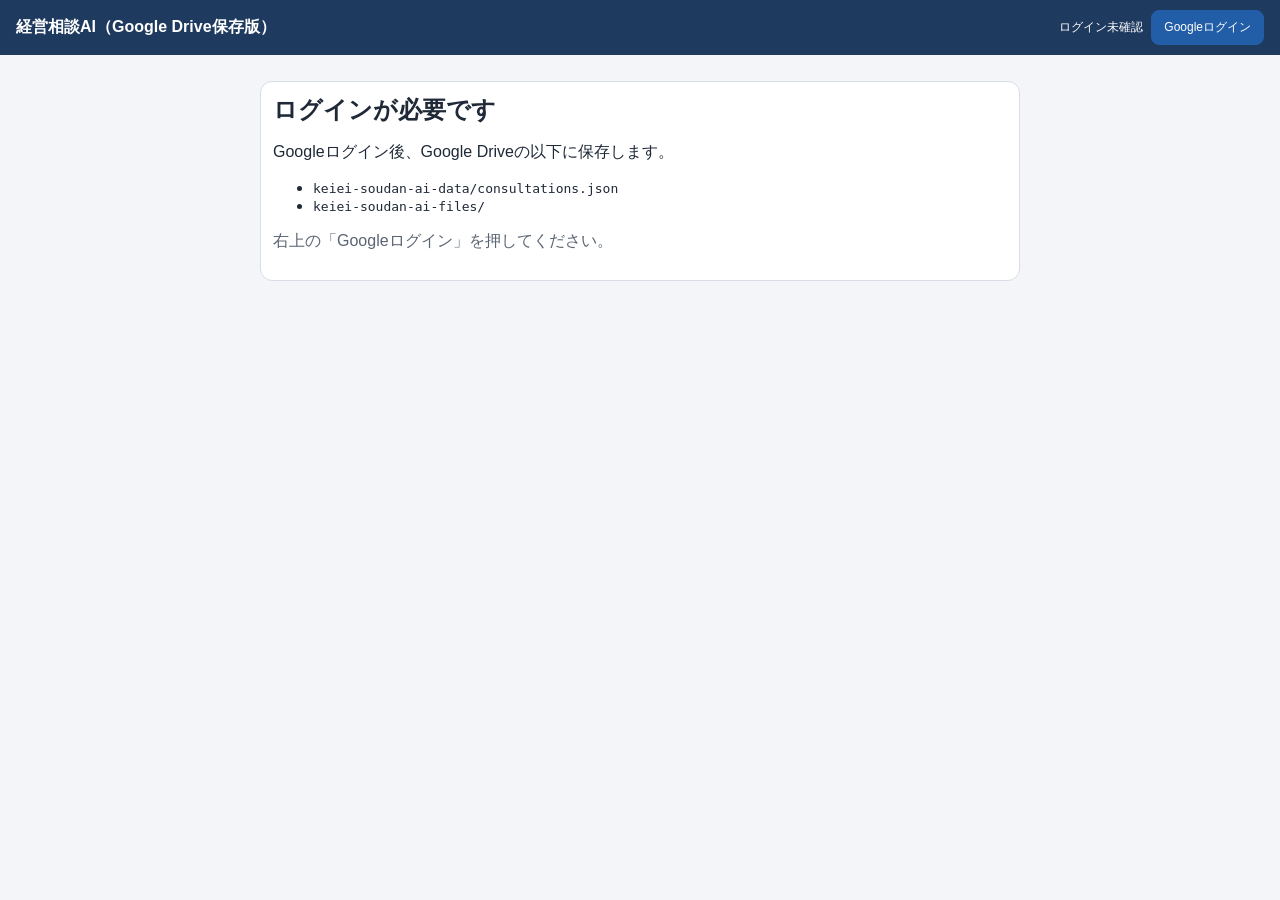
==== commit 2d7e03ad: "Drive連携を実装完了し添付/一括取込/提案反映を強化" ====
--- a/index-standalone.html
+++ b/index-standalone.html
@@ -3,181 +3,344 @@
 <head>
   <meta charset="UTF-8" />
   <meta name="viewport" content="width=device-width, initial-scale=1.0" />
-  <title>経営相談 思考補助アプリ（単体版）</title>
+  <title>経営相談AI（Google Drive保存版）</title>
   <style>
-    :root { --bg:#f3f5f8; --card:#fff; --line:#d8dde6; --text:#1f2937; --muted:#5b6472; --primary:#225ea8; }
+    :root { --bg:#f3f5f8; --card:#fff; --line:#d8dde6; --text:#1f2937; --muted:#5b6472; --primary:#225ea8; --warn:#b45309; --ok:#166534; }
     *{box-sizing:border-box} body{margin:0;background:var(--bg);color:var(--text);font-family:'Segoe UI',Meiryo,sans-serif}
-    .topbar{position:sticky;top:0;z-index:10;background:#1f3a5f;color:#fff;padding:10px 16px;display:flex;justify-content:space-between;align-items:center}
+    .topbar{position:sticky;top:0;z-index:10;background:#1f3a5f;color:#fff;padding:10px 16px;display:flex;justify-content:space-between;align-items:center;gap:10px;flex-wrap:wrap}
     .tabs button{margin-left:8px;border:1px solid #8aa4c3;background:transparent;color:#fff;border-radius:8px;padding:7px 10px;cursor:pointer}
     .tabs .active{background:#fff;color:#1f3a5f}
-    main{padding:14px}.page{display:none}.page.active{display:block}
-    .layout{display:grid;grid-template-columns:1.2fr 1fr;gap:12px}.card{background:var(--card);border:1px solid var(--line);border-radius:12px;padding:12px;margin-bottom:12px}
-    h2{margin:0 0 8px}.form-grid{display:grid;grid-template-columns:1fr 1fr;gap:8px}.full{grid-column:1/-1}
+    .auth-row{display:flex;align-items:center;gap:8px;font-size:12px;flex-wrap:wrap}
+    main{padding:14px}.page{display:none}.page.active{display:block}.hidden{display:none!important}
+    .layout{display:grid;grid-template-columns:1.2fr 1fr;gap:12px}
+    .card{background:var(--card);border:1px solid var(--line);border-radius:12px;padding:12px;margin-bottom:12px}
+    h2,h3{margin:0 0 8px}.form-grid{display:grid;grid-template-columns:1fr 1fr;gap:8px}.full{grid-column:1/-1}
     label{display:flex;flex-direction:column;gap:4px;font-size:13px;color:var(--muted)} input,textarea,select,button{font:inherit}
     input,textarea,select{width:100%;border:1px solid var(--line);border-radius:8px;padding:8px;background:#fff}
-    textarea{min-height:90px;resize:vertical}.btns{display:flex;gap:8px;flex-wrap:wrap;margin:8px 0}
-    button{border:1px solid var(--line);border-radius:8px;padding:8px 12px;cursor:pointer;background:#f8fafc}.primary{background:var(--primary);color:#fff;border-color:var(--primary)}
+    textarea{min-height:100px;resize:vertical}.btns{display:flex;gap:8px;flex-wrap:wrap;margin:8px 0}
+    button{border:1px solid var(--line);border-radius:8px;padding:8px 12px;cursor:pointer;background:#f8fafc}
+    .primary{background:var(--primary);color:#fff;border-color:var(--primary)}
     .mini{border:1px solid var(--line);border-radius:10px;padding:10px;background:#fbfdff;margin-bottom:8px}
     .chip{display:inline-block;padding:3px 8px;border-radius:999px;background:#e3edf9;border:1px solid #b8cee8;font-size:12px;margin:0 4px 4px 0}
+    .ok{color:var(--ok);font-weight:600}.warn{color:var(--warn);font-weight:600}.muted{color:var(--muted)}
     table{width:100%;border-collapse:collapse;font-size:13px} th,td{border-bottom:1px solid var(--line);padding:7px;text-align:left;vertical-align:top}
-    tr:hover{background:#f4f9ff;cursor:pointer}.muted{color:var(--muted)}
+    tr:hover{background:#f4f9ff;cursor:pointer}
+    #loginGate{max-width:760px;margin:26px auto}
     @media (max-width:1100px){.layout{grid-template-columns:1fr}.form-grid{grid-template-columns:1fr}}
   </style>
 </head>
 <body>
 <header class="topbar">
-  <strong>経営相談 思考補助アプリ（単体版）</strong>
-  <div class="tabs">
-    <button id="tabMain" class="active">主ページ</button>
-    <button id="tabImport">蓄積ページ</button>
-  </div>
+  <strong>経営相談AI（Google Drive保存版）</strong>
+  <div class="tabs hidden" id="tabs"><button id="tabMain" class="active">主ページ</button><button id="tabImport">蓄積ページ</button></div>
+  <div class="auth-row"><span id="authStatus">ログイン未確認</span><button id="loginBtn" class="primary">Googleログイン</button><button id="logoutBtn" class="hidden">ログアウト</button></div>
 </header>
-<main>
+
+<section id="loginGate" class="card">
+  <h2>ログインが必要です</h2>
+  <p>Googleログイン後、Google Driveの以下に保存します。</p>
+  <ul><li><code>keiei-soudan-ai-data/consultations.json</code></li><li><code>keiei-soudan-ai-files/</code></li></ul>
+  <p id="gateMessage" class="muted">右上の「Googleログイン」を押してください。</p>
+</section>
+
+<main id="appRoot" class="hidden">
   <section id="mainPage" class="page active"></section>
   <section id="importPage" class="page"></section>
 </main>
+
+<script src="https://accounts.google.com/gsi/client" async defer></script>
+<script src="https://apis.google.com/js/api.js" async defer></script>
 <script>
 (() => {
+  const GOOGLE_CLIENT_ID = 'YOUR_GOOGLE_OAUTH_CLIENT_ID.apps.googleusercontent.com';
+  const allowedUsers = ['あなたのGmail'];
+  const DRIVE_SCOPE = 'https://www.googleapis.com/auth/drive';
+  const DRIVE_DISCOVERY = 'https://www.googleapis.com/discovery/v1/apis/drive/v3/rest';
+
   const TYPE_CANDIDATES = ['集客','販路開拓','値上げ','新商品開発','ブランディング','SNS運用','リピート対策','営業改善','資金繰り','人手不足','DX','その他'];
-  const STORAGE_KEY = 'keiei-soudan-standalone-v1';
-  const sample = [
-    {id:crypto.randomUUID(), sourceType:'manual', consultationDate:'2026-01-15', clientName:'山田花子', companyName:'和み食堂', industry:'飲食', consultationType:'集客', consultationDetails:'ランチ客は多いが夜の売上が落ち込む', currentIssues:'夜営業の集客不足', desiredDirection:'夜売上比率を上げる', proposalSummary:'夜限定メニューとSNS訴求', nextActions:'投稿計画作成', tags:{industryTags:['飲食'], issueTags:['集客','SNS'], actionTags:['Instagram'], resultTags:[]}, rawText:'', aiOutput:{consultationSummary:'夜集客強化の短中期施策を提案'}},
-    {id:crypto.randomUUID(), sourceType:'imported', consultationDate:'2026-02-08', clientName:'佐藤健一', companyName:'雑貨店MORI', industry:'小売', consultationType:'リピート対策', consultationDetails:'来店数減少と客単価低下', currentIssues:'価格競争で粗利悪化', desiredDirection:'リピート増加', proposalSummary:'会員施策と導線改善', nextActions:'会員化率確認', tags:{industryTags:['小売'], issueTags:['リピート'], actionTags:['導線改善'], resultTags:[]}, rawText:'議事録取り込みデータ', aiOutput:{consultationSummary:'リピート施策中心に改善'}}
-  ];
+  const ISSUE_TAGS = ['集客','販路開拓','値上げ','新商品','SNS','リピート','ブランディング','価格設定','人手不足','資金繰り','営業','DX'];
+  const ACTION_TAGS = ['Instagram','チラシ','LP','EC','イベント','BtoB提案','商品改善','導線改善','値上げ訴求','ターゲット再設定'];
 
   const state = {
-    records: loadRecords(),
+    accessToken: sessionStorage.getItem('gdrive_access_token') || '',
+    userEmail: sessionStorage.getItem('gdrive_user_email') || '',
+    records: [],
     form: emptyRecord(),
     aiOutput: null,
     similar: [],
     selectedId: null,
-    importText: ''
+    importText: '',
+    saveDebug: '',
+    filters: { keyword:'', industry:'', issueTag:'' },
+    drive: { dataFolderId:'', filesFolderId:'', consultationsFileId:'' },
+    tokenClient: null, gapiReady: false, gisReady: false,
   };
 
+  const qs = (s) => document.querySelector(s);
+  const esc = (s) => String(s ?? '').replaceAll('&','&amp;').replaceAll('<','&lt;').replaceAll('>','&gt;').replaceAll('"','&quot;').replaceAll("'",'&#039;');
+  const chips = (arr=[]) => arr.filter(Boolean).map(t=>`<span class="chip">${esc(t)}</span>`).join(' ');
+  const kw = (t) => [...new Set((t||'').replace(/[\n、。,.]/g,' ').split(/\s+/).filter(x=>x.length>=2))];
+
   function emptyRecord(){
-    return {id:crypto.randomUUID(), sourceType:'manual', consultationDate:new Date().toISOString().slice(0,10), clientName:'', companyName:'', industry:'', consultationType:'その他', consultationDetails:'', currentIssues:'', desiredDirection:'', proposalSummary:'', nextActions:'', tags:{industryTags:[], issueTags:[], actionTags:[], resultTags:[]}, aiOutput:{consultationSummary:''}, rawText:''};
-  }
-  function loadRecords(){ try { return JSON.parse(localStorage.getItem(STORAGE_KEY)) || sample; } catch { return sample; } }
-  function saveRecords(){ localStorage.setItem(STORAGE_KEY, JSON.stringify(state.records)); }
-  function esc(s){ return String(s ?? '').replaceAll('&','&amp;').replaceAll('<','&lt;').replaceAll('>','&gt;').replaceAll('"','&quot;').replaceAll("'",'&#039;'); }
-  function chips(arr=[]){ return arr.filter(Boolean).map(t=>`<span class="chip">${esc(t)}</span>`).join(' '); }
-  function kw(t){ return [...new Set((t||'').replace(/[\n、。,.]/g,' ').split(/\s+/).filter(x=>x.length>=2))]; }
+    return {
+      id: crypto.randomUUID(), sourceType:'manual', consultationDate:new Date().toISOString().slice(0,10),
+      clientName:'', companyName:'', industry:'', consultationType:'その他', consultationDetails:'',
+      currentIssues:'', desiredDirection:'', proposalSummary:'', nextActions:'', rawText:'',
+      tags:{industryTags:[], issueTags:[], actionTags:[], resultTags:[]},
+      aiOutput:{consultationSummary:''}, attachments:[], createdAt:new Date().toISOString()
+    };
+  }
 
   function classifyConsultationType(input){
-    const t = `${input.consultationDetails} ${input.currentIssues} ${input.desiredDirection}`;
-    const rules = [['SNS運用',['SNS','Instagram']],['リピート対策',['リピート','再来店']],['販路開拓',['販路','BtoB']],['値上げ',['値上げ','価格改定']],['新商品開発',['新商品','開発']],['ブランディング',['ブランド','差別化']],['営業改善',['営業','商談']],['資金繰り',['資金繰り','融資']],['人手不足',['人手不足','採用']],['DX',['DX','デジタル']],['集客',['集客','来店','問い合わせ']]];
-    for (const [type, keys] of rules){ if(keys.some(k=>t.includes(k))) return type; }
+    const t=`${input.consultationDetails} ${input.currentIssues} ${input.desiredDirection}`;
+    const rules=[['SNS運用',['SNS','Instagram']],['リピート対策',['リピート','再来店']],['販路開拓',['販路','BtoB']],['値上げ',['値上げ','価格改定']],['新商品開発',['新商品','開発']],['ブランディング',['ブランド','差別化']],['営業改善',['営業','商談']],['資金繰り',['資金繰り','融資']],['人手不足',['人手不足','採用']],['DX',['DX','デジタル']],['集客',['集客','来店','問い合わせ']]];
+    for(const [type,keys] of rules){ if(keys.some(k=>t.includes(k))) return type; }
     return 'その他';
   }
 
   function generateTags(input){
-    const text = `${input.consultationDetails} ${input.currentIssues} ${input.industry}`;
-    const map = (dic)=>dic.filter(x=>text.includes(x));
-    return {industryTags: input.industry?[input.industry]:[], issueTags: map(['集客','販路開拓','値上げ','新商品','SNS','リピート','ブランディング','価格設定','人手不足','資金繰り','営業','DX']), actionTags: map(['Instagram','チラシ','LP','EC','イベント','BtoB提案','商品改善','導線改善','値上げ訴求','ターゲット再設定']), resultTags:[]};
-  }
-
-  function generateConsultationAdvice(input){
+    const text=`${input.consultationDetails} ${input.currentIssues} ${input.industry}`;
     return {
-      situationSummary: `${input.companyName||'対象企業'}は${input.industry||'未設定業種'}。課題は${input.currentIssues||'要整理'}。`,
-      topPriorities: ['顧客ターゲットの再定義','短期施策の実行','評価指標の明確化'],
-      quickActions: ['既存顧客ヒアリング3件','訴求文統一'],
-      midTermStrategies: ['販路別提案整備','収益構造見直し'],
-      differentiationIdeas: ['比較表で強み可視化'],
-      copyIdeas: ['選ばれる理由を明確に。'],
-      homework: ['売上・件数・単価を整理'],
-      consultationSummary: `${input.consultationDetails || '相談内容'}に対する提案を整理。`
+      industryTags: input.industry?[input.industry]:[],
+      issueTags: ISSUE_TAGS.filter(x=>text.includes(x)),
+      actionTags: ACTION_TAGS.filter(x=>text.includes(x)),
+      resultTags: []
     };
   }
 
+  function generateConsultationAdvice(input, records=[]){
+    const similar = findSimilarCases({ ...input, id:'__temp__', tags: input.tags || generateTags(input), consultationType: input.consultationType || classifyConsultationType(input) }, records).slice(0,3);
+    const similarHint = similar.length
+      ? `過去事例${similar.length}件を参照（${similar.map(x=>x.record.companyName||'無名').join(' / ')}）。`
+      : '参照可能な過去事例がないため、入力情報のみで整理。';
+    return {
+      situationSummary:`${input.companyName||'対象企業'}は${input.industry||'未設定業種'}。課題は${input.currentIssues||'要整理'}。${similarHint}`,
+      consultationSummary:`${input.consultationDetails||'相談内容'}を基に、今すぐ施策と中期施策を整理。${similar.length?`類似上位: ${similar.map(s=>`${s.score}点`).join(' / ')}`:''}`.trim()
+    };
+  }
+
   function explainReason(c){
-    const r=[];
-    if(c.type) r.push(`相談タイプが${c.type}で一致`);
-    if(c.sameIndustry) r.push(`同じ${c.industry}業`);
-    if(c.issue.length) r.push(`課題タグが${c.issue.join('・')}で一致`);
-    if(c.action.length) r.push(`施策タグが${c.action.join('・')}で一致`);
-    if(c.key.length) r.push(`キーワード「${c.key.slice(0,3).join('・')}」が近い`);
+    const r=[]; if(c.type) r.push(`相談タイプが${c.type}で一致`); if(c.sameIndustry) r.push(`同じ${c.industry}業`);
+    if(c.issue.length) r.push(`課題タグが${c.issue.join('・')}で一致`); if(c.action.length) r.push(`施策タグが${c.action.join('・')}で一致`); if(c.key.length) r.push(`キーワード「${c.key.slice(0,3).join('・')}」が近い`);
     return r.join('、') || '相談内容に共通点があります';
   }
 
   function findSimilarCases(current, records){
-    const ck = kw(`${current.consultationDetails} ${current.currentIssues}`);
+    const ck=kw(`${current.consultationDetails} ${current.currentIssues}`);
     return records.filter(r=>r.id!==current.id).map(r=>{
-      let score=0;
-      const sameType = current.consultationType && current.consultationType===r.consultationType; if(sameType) score+=20;
-      const sameIndustry = current.industry && current.industry===r.industry; if(sameIndustry) score+=20;
-      const issue = (r.tags?.issueTags||[]).filter(t=>(current.tags?.issueTags||[]).includes(t)); score += Math.min(20, issue.length*10);
-      const action = (r.tags?.actionTags||[]).filter(t=>(current.tags?.actionTags||[]).includes(t)); score += Math.min(20, action.length*10);
-      const key = ck.filter(k=>kw(`${r.consultationDetails} ${r.currentIssues}`).includes(k)); score += Math.min(20, key.length*3);
-      return {record:r, score:Math.min(100,Math.round(score)), reason:explainReason({type:sameType?r.consultationType:'', sameIndustry, industry:r.industry, issue, action, key}), ts:new Date(r.consultationDate||0).getTime()||0};
+      let score=0; const sameType=current.consultationType&&current.consultationType===r.consultationType; if(sameType) score+=20;
+      const sameIndustry=current.industry&&current.industry===r.industry; if(sameIndustry) score+=20;
+      const issue=(r.tags?.issueTags||[]).filter(t=>(current.tags?.issueTags||[]).includes(t)); score += Math.min(20, issue.length*10);
+      const action=(r.tags?.actionTags||[]).filter(t=>(current.tags?.actionTags||[]).includes(t)); score += Math.min(20, action.length*10);
+      const key=ck.filter(k=>kw(`${r.consultationDetails} ${r.currentIssues}`).includes(k)); score += Math.min(20, key.length*3);
+      return { record:r, score:Math.min(100,Math.round(score)), reason:explainReason({type:sameType?r.consultationType:'', sameIndustry, industry:r.industry, issue, action, key}), ts:new Date(r.consultationDate||0).getTime()||0 };
     }).sort((a,b)=>b.score-a.score || b.ts-a.ts).slice(0,5);
   }
 
+  function setStatus(msg, cls='') { const el=qs('#authStatus'); el.textContent=msg; el.className=cls; }
+  function setDebug(msg, ok=false){ state.saveDebug = `${new Date().toLocaleString()} : ${msg}`; const el=qs('#saveDebug'); if(el){ el.textContent=state.saveDebug; el.className=ok?'ok':'warn'; } }
+
+  window.addEventListener('load', () => {
+    qs('#loginBtn').onclick=requestLogin; qs('#logoutBtn').onclick=logout;
+    qs('#tabMain').onclick=()=>switchPage('main'); qs('#tabImport').onclick=()=>switchPage('import');
+
+    if(window.gapi) gapi.load('client', async ()=>{ await gapi.client.init({ discoveryDocs:[DRIVE_DISCOVERY] }); state.gapiReady=true; maybeRestoreSession(); });
+
+    const timer=setInterval(()=>{ if(window.google?.accounts?.oauth2){ clearInterval(timer); state.tokenClient=google.accounts.oauth2.initTokenClient({ client_id:GOOGLE_CLIENT_ID, scope:DRIVE_SCOPE, callback:async(resp)=>{ if(resp.error){ qs('#gateMessage').textContent=`ログイン失敗: ${resp.error}`; return; } state.accessToken=resp.access_token; await afterTokenObtained(); } }); state.gisReady=true; maybeRestoreSession(); } },100);
+  });
+
+  function maybeRestoreSession(){ if(!(state.gapiReady&&state.gisReady)) return; if(state.accessToken){ gapi.client.setToken({access_token:state.accessToken}); afterTokenObtained().catch(()=>logout()); } }
+
+  function requestLogin(){
+    if(!GOOGLE_CLIENT_ID || GOOGLE_CLIENT_ID.includes('YOUR_GOOGLE_OAUTH_CLIENT_ID')){ qs('#gateMessage').textContent='GOOGLE_CLIENT_ID を設定してください。'; return; }
+    if(!state.tokenClient){ qs('#gateMessage').textContent='Google API 初期化待ちです...'; return; }
+    state.tokenClient.requestAccessToken({ prompt:'consent' });
+  }
+
+  async function afterTokenObtained(){
+    gapi.client.setToken({access_token:state.accessToken});
+    const me=await gapi.client.request({ path:'https://www.googleapis.com/oauth2/v2/userinfo' });
+    const email=me.result.email; state.userEmail=email;
+
+    if(!allowedUsers.includes(email)){
+      setStatus('このアプリにアクセスする権限がありません','warn');
+      qs('#gateMessage').textContent='このアプリにアクセスする権限がありません';
+      qs('#appRoot').classList.add('hidden'); qs('#tabs').classList.add('hidden');
+      return;
+    }
+
+    sessionStorage.setItem('gdrive_access_token', state.accessToken);
+    sessionStorage.setItem('gdrive_user_email', email);
+
+    setStatus(`ログイン中: ${email}`,'ok'); qs('#loginBtn').classList.add('hidden'); qs('#logoutBtn').classList.remove('hidden');
+    qs('#tabs').classList.remove('hidden'); qs('#loginGate').classList.add('hidden'); qs('#appRoot').classList.remove('hidden');
+
+    try { await initDriveStorage(); render(); }
+    catch(err){ qs('#gateMessage').textContent=`Drive初期化エラー: ${err.message||err}`; qs('#loginGate').classList.remove('hidden'); qs('#appRoot').classList.add('hidden'); qs('#tabs').classList.add('hidden'); }
+  }
+
+  function logout(){
+    state.accessToken=''; state.userEmail=''; sessionStorage.removeItem('gdrive_access_token'); sessionStorage.removeItem('gdrive_user_email');
+    if(window.google?.accounts?.oauth2 && gapi.client.getToken()?.access_token){ google.accounts.oauth2.revoke(gapi.client.getToken().access_token); }
+    gapi.client.setToken(''); setStatus('ログイン未確認'); qs('#loginBtn').classList.remove('hidden'); qs('#logoutBtn').classList.add('hidden'); qs('#tabs').classList.add('hidden'); qs('#loginGate').classList.remove('hidden'); qs('#appRoot').classList.add('hidden');
+  }
+
+  async function initDriveStorage(){
+    state.drive.dataFolderId = await ensureFolder('keiei-soudan-ai-data');
+    state.drive.filesFolderId = await ensureFolder('keiei-soudan-ai-files');
+    state.drive.consultationsFileId = await ensureJsonFile('consultations.json', state.drive.dataFolderId);
+    state.records = await loadConsultations();
+    setDebug(`Drive読込完了: ${state.records.length}件`, true);
+  }
+
+  async function ensureFolder(name){
+    const q=`mimeType='application/vnd.google-apps.folder' and name='${name}' and trashed=false`;
+    const res=await gapi.client.drive.files.list({ q, fields:'files(id,name)', pageSize:1 });
+    if(res.result.files?.length) return res.result.files[0].id;
+    const cr=await gapi.client.drive.files.create({ resource:{name,mimeType:'application/vnd.google-apps.folder'}, fields:'id' });
+    return cr.result.id;
+  }
+
+  async function ensureJsonFile(name, folderId){
+    const q=`'${folderId}' in parents and name='${name}' and trashed=false`;
+    const res=await gapi.client.drive.files.list({ q, fields:'files(id,name)', pageSize:1 });
+    if(res.result.files?.length) return res.result.files[0].id;
+    const metadata={name, parents:[folderId], mimeType:'application/json'};
+    const boundary='foo_bar_baz';
+    const body=`--${boundary}\r\nContent-Type: application/json; charset=UTF-8\r\n\r\n${JSON.stringify(metadata)}\r\n--${boundary}\r\nContent-Type: application/json\r\n\r\n[]\r\n--${boundary}--`;
+    const created=await gapi.client.request({ path:'/upload/drive/v3/files', method:'POST', params:{uploadType:'multipart'}, headers:{'Content-Type':`multipart/related; boundary=${boundary}`}, body });
+    return created.result.id;
+  }
+
+  async function loadConsultations(){
+    const res=await gapi.client.drive.files.get({ fileId: state.drive.consultationsFileId, alt:'media' });
+    return Array.isArray(res.result) ? res.result : [];
+  }
+
+  async function saveConsultations(){
+    const boundary='foo_bar_baz';
+    const metadata={ mimeType:'application/json' };
+    const body=`--${boundary}\r\nContent-Type: application/json; charset=UTF-8\r\n\r\n${JSON.stringify(metadata)}\r\n--${boundary}\r\nContent-Type: application/json\r\n\r\n${JSON.stringify(state.records)}\r\n--${boundary}--`;
+    await gapi.client.request({ path:`/upload/drive/v3/files/${state.drive.consultationsFileId}`, method:'PATCH', params:{uploadType:'multipart'}, headers:{'Content-Type':`multipart/related; boundary=${boundary}`}, body });
+    setDebug('Google Driveに保存しました', true);
+  }
+
+  async function uploadFileToDrive(file){
+    const allowed = ['application/pdf','application/vnd.openxmlformats-officedocument.wordprocessingml.document','audio/mpeg','audio/wav','audio/x-wav','audio/mp4','image/jpeg','image/png'];
+    const ext = file.name.toLowerCase().split('.').pop();
+    const extAllowed = ['pdf','docx','mp3','wav','m4a','jpg','jpeg','png'];
+    if(!allowed.includes(file.type) && !extAllowed.includes(ext)) throw new Error(`未対応ファイル: ${file.name}`);
+
+    const metadata={ name:file.name, parents:[state.drive.filesFolderId] };
+    const form=new FormData();
+    form.append('metadata', new Blob([JSON.stringify(metadata)], {type:'application/json'}));
+    form.append('file', file);
+    const resp=await fetch('https://www.googleapis.com/upload/drive/v3/files?uploadType=multipart&fields=id,name,mimeType,createdTime,webViewLink',{ method:'POST', headers:{Authorization:`Bearer ${state.accessToken}`}, body:form });
+    if(!resp.ok) throw new Error(`アップロード失敗: ${file.name}`);
+    const j=await resp.json();
+    return { id:j.id, name:j.name, mimeType:j.mimeType || file.type, createdTime:j.createdTime || new Date().toISOString(), webViewLink:j.webViewLink || `https://drive.google.com/file/d/${j.id}/view` };
+  }
+
   function render(){ renderMain(); renderImport(); }
 
   function renderMain(){
-    const p = document.getElementById('mainPage');
-    p.innerHTML = `
+    const p=qs('#mainPage');
+    const industries=[...new Set(state.records.map(r=>r.industry).filter(Boolean))];
+    const issueTags=[...new Set(state.records.flatMap(r=>r.tags?.issueTags||[]))];
+
+    const rows = state.records.filter(r=>{
+      if(state.filters.keyword){ const t=`${r.companyName} ${r.consultationDetails} ${r.currentIssues}`; if(!t.includes(state.filters.keyword)) return false; }
+      if(state.filters.industry && r.industry!==state.filters.industry) return false;
+      if(state.filters.issueTag && !(r.tags?.issueTags||[]).includes(state.filters.issueTag)) return false;
+      return true;
+    });
+
+    p.innerHTML=`
       <div class="layout">
         <section class="card">
           <h2>主ページ</h2>
           <div class="form-grid" id="formWrap">
-            ${inp('consultationDate','相談日','date')}
-            ${inp('clientName','相談者名')}
-            ${inp('companyName','会社名')}
-            ${inp('industry','業種')}
+            ${inp('consultationDate','相談日','date')}${inp('clientName','相談者名')}${inp('companyName','会社名')}${inp('industry','業種')}
             <label><span>相談タイプ</span><select name="consultationType">${TYPE_CANDIDATES.map(t=>`<option ${state.form.consultationType===t?'selected':''}>${t}</option>`).join('')}</select></label>
-            ${ta('consultationDetails','相談内容',true)}
-            ${ta('currentIssues','現在の課題',true)}
-            ${ta('desiredDirection','希望する方向性')}
+            ${ta('consultationDetails','相談内容',true)}${ta('currentIssues','現在の課題',true)}${ta('desiredDirection','希望する方向性')}
           </div>
-          <div class="btns">
-            <button id="genBtn" class="primary">提案生成</button>
-            <button id="saveBtn">保存</button>
-            <button id="simBtn">類似案件検索</button>
-          </div>
+          <div class="btns"><button id="genBtn" class="primary">提案生成</button><button id="saveBtn">保存</button><button id="simBtn">類似案件検索</button></div>
+          <p id="saveDebug" class="muted">${esc(state.saveDebug)}</p>
         </section>
         <section class="card">
-          <h2>AI提案</h2>
-          ${state.aiOutput ? aiCard() : '<p class="muted">提案生成を押してください。</p>'}
-          <h2>類似案件</h2>
-          ${state.similar.length? state.similar.map(s=>`<div class="mini" data-open="${s.record.id}"><p><strong>類似度:</strong> ${s.score}</p><p><strong>相談日:</strong> ${esc(s.record.consultationDate)}</p><p><strong>会社名:</strong> ${esc(s.record.companyName)}</p><p><strong>業種:</strong> ${esc(s.record.industry)}</p><p><strong>主な課題:</strong> ${esc(s.record.currentIssues)}</p><p><strong>提案要点:</strong> ${esc(s.record.proposalSummary||'')}</p><p><strong>タグ:</strong> ${chips([...(s.record.tags?.issueTags||[]),...(s.record.tags?.actionTags||[])])}</p><p><strong>なぜ似ているか:</strong> ${esc(s.reason)}</p></div>`).join('') : '<p class="muted">類似案件検索を実行してください。</p>'}
+          <h2>AI提案</h2>${state.aiOutput?aiCard():'<p class="muted">提案生成を押してください。</p>'}
+          <h2>類似案件</h2>${state.similar.length? state.similar.map(s=>`<div class="mini" data-open="${s.record.id}"><p><strong>類似度:</strong> ${s.score}</p><p><strong>会社名:</strong> ${esc(s.record.companyName)}</p><p><strong>主な課題:</strong> ${esc(s.record.currentIssues)}</p><p><strong>なぜ似ているか:</strong> ${esc(s.reason)}</p></div>`).join(''):'<p class="muted">類似案件検索を実行してください。</p>'}
         </section>
       </div>
-      <section class="card"><h2>保存済み一覧</h2>${table()}</section>
-      <section class="card"><h2>詳細</h2>${detail()}</section>
-    `;
+      <section class="card"><h3>検索・絞り込み</h3><div class="form-grid"><input id="fKeyword" placeholder="キーワード" value="${esc(state.filters.keyword)}"><select id="fIndustry"><option value="">業種</option>${industries.map(x=>`<option ${state.filters.industry===x?'selected':''}>${esc(x)}</option>`).join('')}</select><select id="fIssueTag"><option value="">課題タグ</option>${issueTags.map(x=>`<option ${state.filters.issueTag===x?'selected':''}>${esc(x)}</option>`).join('')}</select></div></section>
+      <section class="card"><h2>保存済み一覧</h2><table><thead><tr><th>相談日</th><th>会社名</th><th>業種</th><th>相談タイプ</th><th>相談内容</th></tr></thead><tbody>${rows.map(r=>`<tr data-open="${r.id}"><td>${esc(r.consultationDate)}</td><td>${esc(r.companyName)}</td><td>${esc(r.industry)}</td><td>${chips([r.consultationType||'その他'])}</td><td>${esc((r.consultationDetails||'').slice(0,30))}</td></tr>`).join('') || '<tr><td colspan="5">データなし</td></tr>'}</tbody></table></section>
+      <section class="card"><h2>詳細</h2>${detail()}</section>`;
 
     p.querySelectorAll('[name]').forEach(el=>el.addEventListener('input',e=>{ state.form[e.target.name]=e.target.value; }));
-    p.querySelector('#genBtn').onclick=()=>{ state.form.tags=generateTags(state.form); state.form.consultationType=classifyConsultationType(state.form); state.aiOutput=generateConsultationAdvice(state.form); renderMain(); };
-    p.querySelector('#simBtn').onclick=()=>{ const cur={...state.form, tags:state.form.tags||generateTags(state.form), consultationType:state.form.consultationType||classifyConsultationType(state.form)}; state.similar=findSimilarCases(cur,state.records); renderMain(); };
-    p.querySelector('#saveBtn').onclick=()=>{ const rec={...state.form,id:crypto.randomUUID(),sourceType:'manual',tags:state.form.tags||generateTags(state.form),consultationType:state.form.consultationType||classifyConsultationType(state.form), aiOutput:state.aiOutput||{consultationSummary:''}}; state.records.unshift(rec); saveRecords(); state.selectedId=rec.id; render(); alert('保存しました'); };
+    qs('#fKeyword').oninput=e=>{ state.filters.keyword=e.target.value; renderMain(); };
+    qs('#fIndustry').oninput=e=>{ state.filters.industry=e.target.value; renderMain(); };
+    qs('#fIssueTag').oninput=e=>{ state.filters.issueTag=e.target.value; renderMain(); };
+
+    qs('#genBtn').onclick=()=>{ state.form.tags=generateTags(state.form); state.form.consultationType=classifyConsultationType(state.form); state.aiOutput=generateConsultationAdvice(state.form, state.records); renderMain(); };
+    qs('#simBtn').onclick=()=>{ const cur={...state.form,tags:state.form.tags||generateTags(state.form),consultationType:state.form.consultationType||classifyConsultationType(state.form)}; state.similar=findSimilarCases(cur,state.records); renderMain(); };
+    qs('#saveBtn').onclick=async()=>{ try{ const rec={...state.form,id:crypto.randomUUID(),sourceType:'manual',createdAt:new Date().toISOString(),tags:state.form.tags||generateTags(state.form),consultationType:state.form.consultationType||classifyConsultationType(state.form),aiOutput:state.aiOutput||{consultationSummary:''}}; state.records.unshift(rec); await saveConsultations(); state.selectedId=rec.id; render(); alert('Google Driveに保存しました'); }catch(err){ setDebug(`保存失敗: ${err.message||err}`); alert(`保存失敗: ${err.message||err}`);} };
     p.querySelectorAll('[data-open]').forEach(el=>el.onclick=()=>{ state.selectedId=el.dataset.open; renderMain(); });
-    p.querySelectorAll('tr[data-open]').forEach(el=>el.onclick=()=>{ state.selectedId=el.dataset.open; renderMain(); });
   }
 
   function renderImport(){
-    const p=document.getElementById('importPage');
-    p.innerHTML=`<section class="card"><h2>蓄積ページ</h2><p class="muted">貼り付けテキストから要約・タイプ分類・タグ生成し保存できます。</p><textarea id="importText" rows="10" placeholder="議事録テキストを貼り付け">${esc(state.importText)}</textarea><div class="btns"><button id="importAnalyze" class="primary">解析して保存</button></div></section>`;
-    p.querySelector('#importText').oninput=(e)=>state.importText=e.target.value;
-    p.querySelector('#importAnalyze').onclick=()=>{
-      const draft=emptyRecord(); draft.sourceType='imported'; draft.rawText=state.importText;
-      state.importText.split(/\n+/).forEach(line=>{ const [k,...r]=line.split(':'); const v=r.join(':').trim(); if(k==='相談日') draft.consultationDate=v; if(k==='相談者名') draft.clientName=v; if(k==='会社名') draft.companyName=v; if(k==='業種') draft.industry=v; if(k==='相談内容') draft.consultationDetails=v; if(k==='課題'||k==='現在の課題') draft.currentIssues=v; if(k==='提案内容') draft.proposalSummary=v; if(k==='次回宿題') draft.nextActions=v; });
-      draft.consultationType=classifyConsultationType(draft); draft.tags=generateTags(draft); draft.aiOutput={consultationSummary:(draft.rawText||draft.consultationDetails).slice(0,120)};
-      state.records.unshift(draft); saveRecords(); state.selectedId=draft.id; render(); alert('取り込み保存しました');
-    };
+    const p=qs('#importPage');
+    p.innerHTML=`<section class="card"><h2>蓄積ページ</h2><p class="muted">議事録取り込み・PDF/Word/音声/画像保存・過去事例一括取込み（csv/json/txt）に対応。</p>
+      <textarea id="importText" rows="8" placeholder="議事録テキストを貼り付け">${esc(state.importText)}</textarea>
+      <label><span>添付ファイル（pdf/docx/mp3/wav/m4a/jpg/jpeg/png）</span><input type="file" id="fileUpload" multiple accept=".pdf,.docx,.mp3,.wav,.m4a,.jpg,.jpeg,.png"></label>
+      <label><span>過去事例一括取り込み（csv/json/txt）</span><input type="file" id="historyBulk" multiple accept=".csv,.json,.txt"></label>
+      <div class="btns"><button id="importSave" class="primary">解析して保存</button><button id="bulkImportBtn">過去事例を一括取り込み</button><button id="seed130Btn">130件サンプル投入</button></div>
+      <p id="saveDebugImport" class="muted">${esc(state.saveDebug)}</p>
+      <h3>保存済み添付ファイル一覧</h3>
+      <div class="mini">${allAttachmentRows()}</div>
+    </section>`;
+    qs('#importText').oninput=e=>state.importText=e.target.value;
+
+    qs('#seed130Btn').onclick=async()=>{ try{ for(let i=1;i<=130;i++){ state.records.push({ ...emptyRecord(), id:crypto.randomUUID(), sourceType:'imported', consultationDate:`2025-${String((i%12)+1).padStart(2,'0')}-${String((i%27)+1).padStart(2,'0')}`, clientName:`相談者${i}`, companyName:`事例企業${i}`, industry:['飲食','小売','製造業','サービス業'][i%4], consultationType:TYPE_CANDIDATES[i%TYPE_CANDIDATES.length], consultationDetails:`事例${i}の相談内容`, currentIssues:`事例${i}の課題`, proposalSummary:`事例${i}の提案`, tags:{industryTags:[], issueTags:[ISSUE_TAGS[i%ISSUE_TAGS.length]], actionTags:[ACTION_TAGS[i%ACTION_TAGS.length]], resultTags:[]}, aiOutput:{consultationSummary:`事例${i}要約`} }); } await saveConsultations(); setDebug('130件サンプルをDrive保存しました', true); render(); }catch(err){ setDebug(`130件投入失敗: ${err.message||err}`); } };
+
+    qs('#bulkImportBtn').onclick=async()=>{ try{ const files=[...(qs('#historyBulk').files||[])]; if(!files.length){ alert('取り込みファイルを選択してください'); return; } let added=0; for(const f of files){ const txt=await f.text(); if(f.name.endsWith('.json')){ const arr=JSON.parse(txt); const records=Array.isArray(arr)?arr:[arr]; for(const r of records){ state.records.push(normalizeImported(r)); added++; } } else if(f.name.endsWith('.csv')){ const rows=parseCsv(txt); for(const r of rows){ state.records.push(normalizeImported(r)); added++; } } else if(f.name.endsWith('.txt')){ const blocks=txt.split(/\n\s*\n/).map(x=>x.trim()).filter(Boolean); for(const b of blocks){ state.records.push(normalizeImported(parseKeyValueBlock(b))); added++; } } } await saveConsultations(); setDebug(`過去事例${added}件をDrive保存しました`, true); render(); }catch(err){ setDebug(`一括取込み失敗: ${err.message||err}`); alert(`一括取込み失敗: ${err.message||err}`); } };
+
+    qs('#importSave').onclick=async()=>{ try{ const draft=emptyRecord(); draft.sourceType='imported'; draft.rawText=state.importText; Object.assign(draft, parseKeyValueBlock(state.importText)); draft.consultationType=classifyConsultationType(draft); draft.tags=generateTags(draft); draft.aiOutput={consultationSummary:(draft.rawText||draft.consultationDetails).slice(0,120)}; const files=[...(qs('#fileUpload').files||[])]; draft.attachments=[]; for(const f of files){ draft.attachments.push(await uploadFileToDrive(f)); } state.records.unshift(draft); await saveConsultations(); state.selectedId=draft.id; setDebug('Google Driveに保存しました', true); render(); alert('Google Driveに保存しました'); }catch(err){ setDebug(`保存失敗: ${err.message||err}`); alert(`保存失敗: ${err.message||err}`); } };
+  }
+
+  function parseCsv(text){
+    const lines=text.split(/\r?\n/).filter(Boolean); if(lines.length<2) return [];
+    const headers=lines[0].split(',').map(h=>h.trim());
+    return lines.slice(1).map(line=>{ const cols=line.split(','); const o={}; headers.forEach((h,i)=>o[h]=cols[i]?.trim()||''); return o; });
+  }
+
+  function parseKeyValueBlock(text){
+    const out={}; text.split(/\n+/).forEach(line=>{ const [k,...rest]=line.split(':'); const v=rest.join(':').trim(); if(!k) return; const key=k.trim();
+      if(key==='相談日') out.consultationDate=v; else if(key==='相談者名') out.clientName=v; else if(key==='会社名') out.companyName=v; else if(key==='業種') out.industry=v;
+      else if(key==='相談内容') out.consultationDetails=v; else if(key==='課題'||key==='現在の課題') out.currentIssues=v; else if(key==='提案内容') out.proposalSummary=v; else if(key==='次回宿題') out.nextActions=v;
+    });
+    return out;
+  }
+
+  function normalizeImported(raw){
+    const r={...emptyRecord(), ...raw, id:crypto.randomUUID(), sourceType:'imported', createdAt:new Date().toISOString()};
+    r.consultationType=r.consultationType||classifyConsultationType(r);
+    r.tags=r.tags?.issueTags ? r.tags : generateTags(r);
+    r.aiOutput=r.aiOutput?.consultationSummary ? r.aiOutput : { consultationSummary: (r.rawText||r.consultationDetails||'').slice(0,120) };
+    return r;
   }
 
   function inp(name,label,type='text'){ return `<label><span>${label}</span><input type="${type}" name="${name}" value="${esc(state.form[name]||'')}"></label>`; }
   function ta(name,label,full=false){ return `<label class="${full?'full':''}"><span>${label}</span><textarea name="${name}">${esc(state.form[name]||'')}</textarea></label>`; }
-  function aiCard(){ const a=state.aiOutput; return ['situationSummary','consultationSummary'].map(k=>`<div class="mini"><strong>${k==='situationSummary'?'現状整理':'相談記録要約'}</strong><p>${esc(a[k]||'')}</p></div>`).join(''); }
-  function table(){ return `<table><thead><tr><th>相談日</th><th>会社名</th><th>業種</th><th>相談タイプ</th><th>相談内容</th></tr></thead><tbody>${state.records.map(r=>`<tr data-open="${r.id}"><td>${esc(r.consultationDate)}</td><td>${esc(r.companyName)}</td><td>${esc(r.industry)}</td><td>${chips([r.consultationType||'その他'])}</td><td>${esc((r.consultationDetails||'').slice(0,24))}</td></tr>`).join('')}</tbody></table>`; }
-  function detail(){ const r=state.records.find(x=>x.id===state.selectedId); if(!r) return '<p class="muted">一覧をクリックすると詳細表示します。</p>'; return `<div class="mini"><p><strong>基本情報:</strong> 相談日 ${esc(r.consultationDate)} / 相談者 ${esc(r.clientName)} / 会社 ${esc(r.companyName)} / 業種 ${esc(r.industry)} / 相談タイプ ${esc(r.consultationType||'その他')}</p><p><strong>相談内容:</strong> ${esc(r.consultationDetails)}</p><p><strong>課題:</strong> ${esc(r.currentIssues)}</p><p><strong>提案内容:</strong> ${esc(r.proposalSummary||'')}</p><p><strong>要約:</strong> ${esc(r.aiOutput?.consultationSummary||'')}</p><p><strong>タグ:</strong> ${chips([...(r.tags?.industryTags||[]),...(r.tags?.issueTags||[]),...(r.tags?.actionTags||[])])}</p><p><strong>原文:</strong></p><pre>${esc(r.rawText||'原文なし')}</pre></div>`; }
-
-  document.getElementById('tabMain').onclick=()=>switchPage('main');
-  document.getElementById('tabImport').onclick=()=>switchPage('import');
-  function switchPage(mode){ document.getElementById('mainPage').classList.toggle('active',mode==='main'); document.getElementById('importPage').classList.toggle('active',mode==='import'); document.getElementById('tabMain').classList.toggle('active',mode==='main'); document.getElementById('tabImport').classList.toggle('active',mode==='import'); }
-
-  render();
+  function aiCard(){ const a=state.aiOutput||{}; return `<div class="mini"><strong>現状整理</strong><p>${esc(a.situationSummary||'')}</p></div><div class="mini"><strong>相談記録要約</strong><p>${esc(a.consultationSummary||'')}</p></div>`; }
+  function detail(){ const r=state.records.find(x=>x.id===state.selectedId); if(!r) return '<p class="muted">一覧をクリックすると詳細表示します。</p>'; return `<div class="mini"><p><strong>基本情報:</strong> 相談日 ${esc(r.consultationDate)} / 相談者 ${esc(r.clientName)} / 会社 ${esc(r.companyName)} / 業種 ${esc(r.industry)} / 相談タイプ ${esc(r.consultationType||'その他')}</p><p><strong>相談内容:</strong> ${esc(r.consultationDetails)}</p><p><strong>課題:</strong> ${esc(r.currentIssues)}</p><p><strong>提案内容:</strong> ${esc(r.proposalSummary||'')}</p><p><strong>要約:</strong> ${esc(r.aiOutput?.consultationSummary||'')}</p><p><strong>タグ:</strong> ${chips([...(r.tags?.industryTags||[]),...(r.tags?.issueTags||[]),...(r.tags?.actionTags||[])])}</p><p><strong>原文:</strong></p><pre>${esc(r.rawText||'原文なし')}</pre><p><strong>添付ファイル:</strong><br>${(r.attachments||[]).map(f=>`${esc(f.name)} / ${esc(f.mimeType||'')} / ${esc(f.createdTime||'')} / <a href="${esc(f.webViewLink||`https://drive.google.com/file/d/${f.id}/view`)}" target="_blank" rel="noopener">Driveリンク</a>`).join('<br>') || 'なし'}</p></div>`; }
+
+  function allAttachmentRows(){
+    const files = state.records.flatMap(r => (r.attachments || []).map(f => ({...f, companyName:r.companyName, consultationDate:r.consultationDate})));
+    if(!files.length) return 'まだ添付ファイルはありません。';
+    return files.slice(0,200).map(f=>`${esc(f.consultationDate||'')} / ${esc(f.companyName||'')} / ${esc(f.name)} / ${esc(f.mimeType||'')} / <a href="${esc(f.webViewLink||`https://drive.google.com/file/d/${f.id}/view`)}" target="_blank" rel="noopener">Driveリンク</a>`).join('<br>');
+  }
+
+  function switchPage(mode){ qs('#mainPage').classList.toggle('active',mode==='main'); qs('#importPage').classList.toggle('active',mode==='import'); qs('#tabMain').classList.toggle('active',mode==='main'); qs('#tabImport').classList.toggle('active',mode==='import'); }
 })();
 </script>
 </body>
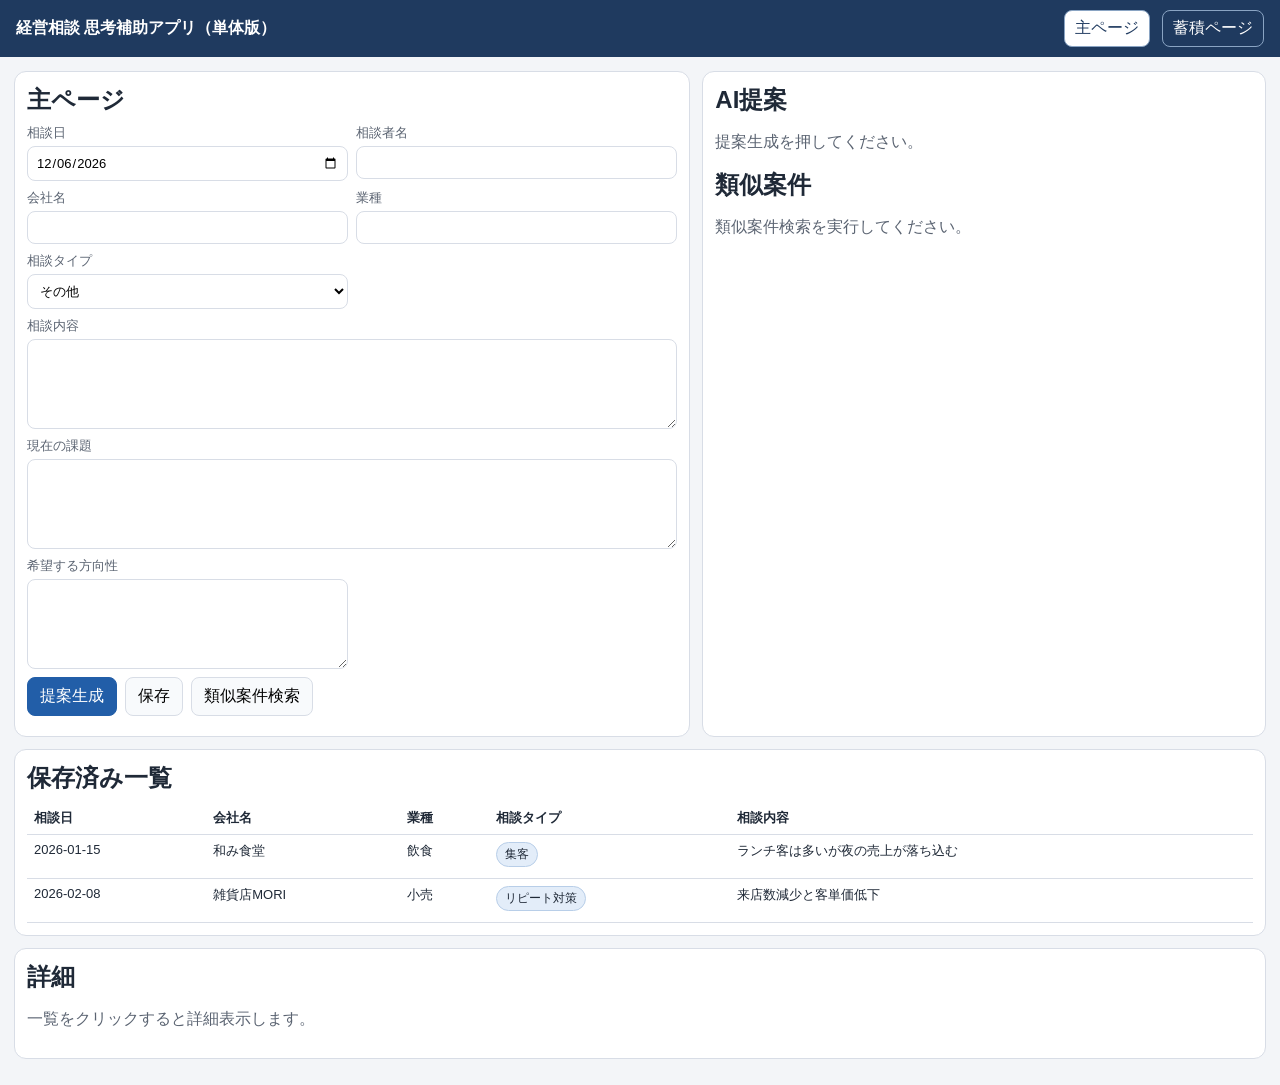
==== commit f9e4b4d3: "Merge branch 'main' into codex/create-web-app-for-management-consultations-jbt3g2" ====
--- a/index-standalone.html
+++ b/index-standalone.html
@@ -3,344 +3,181 @@
 <head>
   <meta charset="UTF-8" />
   <meta name="viewport" content="width=device-width, initial-scale=1.0" />
-  <title>経営相談AI（Google Drive保存版）</title>
+  <title>経営相談 思考補助アプリ（単体版）</title>
   <style>
-    :root { --bg:#f3f5f8; --card:#fff; --line:#d8dde6; --text:#1f2937; --muted:#5b6472; --primary:#225ea8; --warn:#b45309; --ok:#166534; }
+    :root { --bg:#f3f5f8; --card:#fff; --line:#d8dde6; --text:#1f2937; --muted:#5b6472; --primary:#225ea8; }
     *{box-sizing:border-box} body{margin:0;background:var(--bg);color:var(--text);font-family:'Segoe UI',Meiryo,sans-serif}
-    .topbar{position:sticky;top:0;z-index:10;background:#1f3a5f;color:#fff;padding:10px 16px;display:flex;justify-content:space-between;align-items:center;gap:10px;flex-wrap:wrap}
+    .topbar{position:sticky;top:0;z-index:10;background:#1f3a5f;color:#fff;padding:10px 16px;display:flex;justify-content:space-between;align-items:center}
     .tabs button{margin-left:8px;border:1px solid #8aa4c3;background:transparent;color:#fff;border-radius:8px;padding:7px 10px;cursor:pointer}
     .tabs .active{background:#fff;color:#1f3a5f}
-    .auth-row{display:flex;align-items:center;gap:8px;font-size:12px;flex-wrap:wrap}
-    main{padding:14px}.page{display:none}.page.active{display:block}.hidden{display:none!important}
-    .layout{display:grid;grid-template-columns:1.2fr 1fr;gap:12px}
-    .card{background:var(--card);border:1px solid var(--line);border-radius:12px;padding:12px;margin-bottom:12px}
-    h2,h3{margin:0 0 8px}.form-grid{display:grid;grid-template-columns:1fr 1fr;gap:8px}.full{grid-column:1/-1}
+    main{padding:14px}.page{display:none}.page.active{display:block}
+    .layout{display:grid;grid-template-columns:1.2fr 1fr;gap:12px}.card{background:var(--card);border:1px solid var(--line);border-radius:12px;padding:12px;margin-bottom:12px}
+    h2{margin:0 0 8px}.form-grid{display:grid;grid-template-columns:1fr 1fr;gap:8px}.full{grid-column:1/-1}
     label{display:flex;flex-direction:column;gap:4px;font-size:13px;color:var(--muted)} input,textarea,select,button{font:inherit}
     input,textarea,select{width:100%;border:1px solid var(--line);border-radius:8px;padding:8px;background:#fff}
-    textarea{min-height:100px;resize:vertical}.btns{display:flex;gap:8px;flex-wrap:wrap;margin:8px 0}
-    button{border:1px solid var(--line);border-radius:8px;padding:8px 12px;cursor:pointer;background:#f8fafc}
-    .primary{background:var(--primary);color:#fff;border-color:var(--primary)}
+    textarea{min-height:90px;resize:vertical}.btns{display:flex;gap:8px;flex-wrap:wrap;margin:8px 0}
+    button{border:1px solid var(--line);border-radius:8px;padding:8px 12px;cursor:pointer;background:#f8fafc}.primary{background:var(--primary);color:#fff;border-color:var(--primary)}
     .mini{border:1px solid var(--line);border-radius:10px;padding:10px;background:#fbfdff;margin-bottom:8px}
     .chip{display:inline-block;padding:3px 8px;border-radius:999px;background:#e3edf9;border:1px solid #b8cee8;font-size:12px;margin:0 4px 4px 0}
-    .ok{color:var(--ok);font-weight:600}.warn{color:var(--warn);font-weight:600}.muted{color:var(--muted)}
     table{width:100%;border-collapse:collapse;font-size:13px} th,td{border-bottom:1px solid var(--line);padding:7px;text-align:left;vertical-align:top}
-    tr:hover{background:#f4f9ff;cursor:pointer}
-    #loginGate{max-width:760px;margin:26px auto}
+    tr:hover{background:#f4f9ff;cursor:pointer}.muted{color:var(--muted)}
     @media (max-width:1100px){.layout{grid-template-columns:1fr}.form-grid{grid-template-columns:1fr}}
   </style>
 </head>
 <body>
 <header class="topbar">
-  <strong>経営相談AI（Google Drive保存版）</strong>
-  <div class="tabs hidden" id="tabs"><button id="tabMain" class="active">主ページ</button><button id="tabImport">蓄積ページ</button></div>
-  <div class="auth-row"><span id="authStatus">ログイン未確認</span><button id="loginBtn" class="primary">Googleログイン</button><button id="logoutBtn" class="hidden">ログアウト</button></div>
+  <strong>経営相談 思考補助アプリ（単体版）</strong>
+  <div class="tabs">
+    <button id="tabMain" class="active">主ページ</button>
+    <button id="tabImport">蓄積ページ</button>
+  </div>
 </header>
-
-<section id="loginGate" class="card">
-  <h2>ログインが必要です</h2>
-  <p>Googleログイン後、Google Driveの以下に保存します。</p>
-  <ul><li><code>keiei-soudan-ai-data/consultations.json</code></li><li><code>keiei-soudan-ai-files/</code></li></ul>
-  <p id="gateMessage" class="muted">右上の「Googleログイン」を押してください。</p>
-</section>
-
-<main id="appRoot" class="hidden">
+<main>
   <section id="mainPage" class="page active"></section>
   <section id="importPage" class="page"></section>
 </main>
-
-<script src="https://accounts.google.com/gsi/client" async defer></script>
-<script src="https://apis.google.com/js/api.js" async defer></script>
 <script>
 (() => {
-  const GOOGLE_CLIENT_ID = 'YOUR_GOOGLE_OAUTH_CLIENT_ID.apps.googleusercontent.com';
-  const allowedUsers = ['あなたのGmail'];
-  const DRIVE_SCOPE = 'https://www.googleapis.com/auth/drive';
-  const DRIVE_DISCOVERY = 'https://www.googleapis.com/discovery/v1/apis/drive/v3/rest';
-
   const TYPE_CANDIDATES = ['集客','販路開拓','値上げ','新商品開発','ブランディング','SNS運用','リピート対策','営業改善','資金繰り','人手不足','DX','その他'];
-  const ISSUE_TAGS = ['集客','販路開拓','値上げ','新商品','SNS','リピート','ブランディング','価格設定','人手不足','資金繰り','営業','DX'];
-  const ACTION_TAGS = ['Instagram','チラシ','LP','EC','イベント','BtoB提案','商品改善','導線改善','値上げ訴求','ターゲット再設定'];
+  const STORAGE_KEY = 'keiei-soudan-standalone-v1';
+  const sample = [
+    {id:crypto.randomUUID(), sourceType:'manual', consultationDate:'2026-01-15', clientName:'山田花子', companyName:'和み食堂', industry:'飲食', consultationType:'集客', consultationDetails:'ランチ客は多いが夜の売上が落ち込む', currentIssues:'夜営業の集客不足', desiredDirection:'夜売上比率を上げる', proposalSummary:'夜限定メニューとSNS訴求', nextActions:'投稿計画作成', tags:{industryTags:['飲食'], issueTags:['集客','SNS'], actionTags:['Instagram'], resultTags:[]}, rawText:'', aiOutput:{consultationSummary:'夜集客強化の短中期施策を提案'}},
+    {id:crypto.randomUUID(), sourceType:'imported', consultationDate:'2026-02-08', clientName:'佐藤健一', companyName:'雑貨店MORI', industry:'小売', consultationType:'リピート対策', consultationDetails:'来店数減少と客単価低下', currentIssues:'価格競争で粗利悪化', desiredDirection:'リピート増加', proposalSummary:'会員施策と導線改善', nextActions:'会員化率確認', tags:{industryTags:['小売'], issueTags:['リピート'], actionTags:['導線改善'], resultTags:[]}, rawText:'議事録取り込みデータ', aiOutput:{consultationSummary:'リピート施策中心に改善'}}
+  ];
 
   const state = {
-    accessToken: sessionStorage.getItem('gdrive_access_token') || '',
-    userEmail: sessionStorage.getItem('gdrive_user_email') || '',
-    records: [],
+    records: loadRecords(),
     form: emptyRecord(),
     aiOutput: null,
     similar: [],
     selectedId: null,
-    importText: '',
-    saveDebug: '',
-    filters: { keyword:'', industry:'', issueTag:'' },
-    drive: { dataFolderId:'', filesFolderId:'', consultationsFileId:'' },
-    tokenClient: null, gapiReady: false, gisReady: false,
+    importText: ''
   };
 
-  const qs = (s) => document.querySelector(s);
-  const esc = (s) => String(s ?? '').replaceAll('&','&amp;').replaceAll('<','&lt;').replaceAll('>','&gt;').replaceAll('"','&quot;').replaceAll("'",'&#039;');
-  const chips = (arr=[]) => arr.filter(Boolean).map(t=>`<span class="chip">${esc(t)}</span>`).join(' ');
-  const kw = (t) => [...new Set((t||'').replace(/[\n、。,.]/g,' ').split(/\s+/).filter(x=>x.length>=2))];
-
   function emptyRecord(){
-    return {
-      id: crypto.randomUUID(), sourceType:'manual', consultationDate:new Date().toISOString().slice(0,10),
-      clientName:'', companyName:'', industry:'', consultationType:'その他', consultationDetails:'',
-      currentIssues:'', desiredDirection:'', proposalSummary:'', nextActions:'', rawText:'',
-      tags:{industryTags:[], issueTags:[], actionTags:[], resultTags:[]},
-      aiOutput:{consultationSummary:''}, attachments:[], createdAt:new Date().toISOString()
-    };
+    return {id:crypto.randomUUID(), sourceType:'manual', consultationDate:new Date().toISOString().slice(0,10), clientName:'', companyName:'', industry:'', consultationType:'その他', consultationDetails:'', currentIssues:'', desiredDirection:'', proposalSummary:'', nextActions:'', tags:{industryTags:[], issueTags:[], actionTags:[], resultTags:[]}, aiOutput:{consultationSummary:''}, rawText:''};
   }
+  function loadRecords(){ try { return JSON.parse(localStorage.getItem(STORAGE_KEY)) || sample; } catch { return sample; } }
+  function saveRecords(){ localStorage.setItem(STORAGE_KEY, JSON.stringify(state.records)); }
+  function esc(s){ return String(s ?? '').replaceAll('&','&amp;').replaceAll('<','&lt;').replaceAll('>','&gt;').replaceAll('"','&quot;').replaceAll("'",'&#039;'); }
+  function chips(arr=[]){ return arr.filter(Boolean).map(t=>`<span class="chip">${esc(t)}</span>`).join(' '); }
+  function kw(t){ return [...new Set((t||'').replace(/[\n、。,.]/g,' ').split(/\s+/).filter(x=>x.length>=2))]; }
 
   function classifyConsultationType(input){
-    const t=`${input.consultationDetails} ${input.currentIssues} ${input.desiredDirection}`;
-    const rules=[['SNS運用',['SNS','Instagram']],['リピート対策',['リピート','再来店']],['販路開拓',['販路','BtoB']],['値上げ',['値上げ','価格改定']],['新商品開発',['新商品','開発']],['ブランディング',['ブランド','差別化']],['営業改善',['営業','商談']],['資金繰り',['資金繰り','融資']],['人手不足',['人手不足','採用']],['DX',['DX','デジタル']],['集客',['集客','来店','問い合わせ']]];
-    for(const [type,keys] of rules){ if(keys.some(k=>t.includes(k))) return type; }
+    const t = `${input.consultationDetails} ${input.currentIssues} ${input.desiredDirection}`;
+    const rules = [['SNS運用',['SNS','Instagram']],['リピート対策',['リピート','再来店']],['販路開拓',['販路','BtoB']],['値上げ',['値上げ','価格改定']],['新商品開発',['新商品','開発']],['ブランディング',['ブランド','差別化']],['営業改善',['営業','商談']],['資金繰り',['資金繰り','融資']],['人手不足',['人手不足','採用']],['DX',['DX','デジタル']],['集客',['集客','来店','問い合わせ']]];
+    for (const [type, keys] of rules){ if(keys.some(k=>t.includes(k))) return type; }
     return 'その他';
   }
 
   function generateTags(input){
-    const text=`${input.consultationDetails} ${input.currentIssues} ${input.industry}`;
-    return {
-      industryTags: input.industry?[input.industry]:[],
-      issueTags: ISSUE_TAGS.filter(x=>text.includes(x)),
-      actionTags: ACTION_TAGS.filter(x=>text.includes(x)),
-      resultTags: []
-    };
+    const text = `${input.consultationDetails} ${input.currentIssues} ${input.industry}`;
+    const map = (dic)=>dic.filter(x=>text.includes(x));
+    return {industryTags: input.industry?[input.industry]:[], issueTags: map(['集客','販路開拓','値上げ','新商品','SNS','リピート','ブランディング','価格設定','人手不足','資金繰り','営業','DX']), actionTags: map(['Instagram','チラシ','LP','EC','イベント','BtoB提案','商品改善','導線改善','値上げ訴求','ターゲット再設定']), resultTags:[]};
   }
 
-  function generateConsultationAdvice(input, records=[]){
-    const similar = findSimilarCases({ ...input, id:'__temp__', tags: input.tags || generateTags(input), consultationType: input.consultationType || classifyConsultationType(input) }, records).slice(0,3);
-    const similarHint = similar.length
-      ? `過去事例${similar.length}件を参照（${similar.map(x=>x.record.companyName||'無名').join(' / ')}）。`
-      : '参照可能な過去事例がないため、入力情報のみで整理。';
+  function generateConsultationAdvice(input){
     return {
-      situationSummary:`${input.companyName||'対象企業'}は${input.industry||'未設定業種'}。課題は${input.currentIssues||'要整理'}。${similarHint}`,
-      consultationSummary:`${input.consultationDetails||'相談内容'}を基に、今すぐ施策と中期施策を整理。${similar.length?`類似上位: ${similar.map(s=>`${s.score}点`).join(' / ')}`:''}`.trim()
+      situationSummary: `${input.companyName||'対象企業'}は${input.industry||'未設定業種'}。課題は${input.currentIssues||'要整理'}。`,
+      topPriorities: ['顧客ターゲットの再定義','短期施策の実行','評価指標の明確化'],
+      quickActions: ['既存顧客ヒアリング3件','訴求文統一'],
+      midTermStrategies: ['販路別提案整備','収益構造見直し'],
+      differentiationIdeas: ['比較表で強み可視化'],
+      copyIdeas: ['選ばれる理由を明確に。'],
+      homework: ['売上・件数・単価を整理'],
+      consultationSummary: `${input.consultationDetails || '相談内容'}に対する提案を整理。`
     };
   }
 
   function explainReason(c){
-    const r=[]; if(c.type) r.push(`相談タイプが${c.type}で一致`); if(c.sameIndustry) r.push(`同じ${c.industry}業`);
-    if(c.issue.length) r.push(`課題タグが${c.issue.join('・')}で一致`); if(c.action.length) r.push(`施策タグが${c.action.join('・')}で一致`); if(c.key.length) r.push(`キーワード「${c.key.slice(0,3).join('・')}」が近い`);
+    const r=[];
+    if(c.type) r.push(`相談タイプが${c.type}で一致`);
+    if(c.sameIndustry) r.push(`同じ${c.industry}業`);
+    if(c.issue.length) r.push(`課題タグが${c.issue.join('・')}で一致`);
+    if(c.action.length) r.push(`施策タグが${c.action.join('・')}で一致`);
+    if(c.key.length) r.push(`キーワード「${c.key.slice(0,3).join('・')}」が近い`);
     return r.join('、') || '相談内容に共通点があります';
   }
 
   function findSimilarCases(current, records){
-    const ck=kw(`${current.consultationDetails} ${current.currentIssues}`);
+    const ck = kw(`${current.consultationDetails} ${current.currentIssues}`);
     return records.filter(r=>r.id!==current.id).map(r=>{
-      let score=0; const sameType=current.consultationType&&current.consultationType===r.consultationType; if(sameType) score+=20;
-      const sameIndustry=current.industry&&current.industry===r.industry; if(sameIndustry) score+=20;
-      const issue=(r.tags?.issueTags||[]).filter(t=>(current.tags?.issueTags||[]).includes(t)); score += Math.min(20, issue.length*10);
-      const action=(r.tags?.actionTags||[]).filter(t=>(current.tags?.actionTags||[]).includes(t)); score += Math.min(20, action.length*10);
-      const key=ck.filter(k=>kw(`${r.consultationDetails} ${r.currentIssues}`).includes(k)); score += Math.min(20, key.length*3);
-      return { record:r, score:Math.min(100,Math.round(score)), reason:explainReason({type:sameType?r.consultationType:'', sameIndustry, industry:r.industry, issue, action, key}), ts:new Date(r.consultationDate||0).getTime()||0 };
+      let score=0;
+      const sameType = current.consultationType && current.consultationType===r.consultationType; if(sameType) score+=20;
+      const sameIndustry = current.industry && current.industry===r.industry; if(sameIndustry) score+=20;
+      const issue = (r.tags?.issueTags||[]).filter(t=>(current.tags?.issueTags||[]).includes(t)); score += Math.min(20, issue.length*10);
+      const action = (r.tags?.actionTags||[]).filter(t=>(current.tags?.actionTags||[]).includes(t)); score += Math.min(20, action.length*10);
+      const key = ck.filter(k=>kw(`${r.consultationDetails} ${r.currentIssues}`).includes(k)); score += Math.min(20, key.length*3);
+      return {record:r, score:Math.min(100,Math.round(score)), reason:explainReason({type:sameType?r.consultationType:'', sameIndustry, industry:r.industry, issue, action, key}), ts:new Date(r.consultationDate||0).getTime()||0};
     }).sort((a,b)=>b.score-a.score || b.ts-a.ts).slice(0,5);
-  }
-
-  function setStatus(msg, cls='') { const el=qs('#authStatus'); el.textContent=msg; el.className=cls; }
-  function setDebug(msg, ok=false){ state.saveDebug = `${new Date().toLocaleString()} : ${msg}`; const el=qs('#saveDebug'); if(el){ el.textContent=state.saveDebug; el.className=ok?'ok':'warn'; } }
-
-  window.addEventListener('load', () => {
-    qs('#loginBtn').onclick=requestLogin; qs('#logoutBtn').onclick=logout;
-    qs('#tabMain').onclick=()=>switchPage('main'); qs('#tabImport').onclick=()=>switchPage('import');
-
-    if(window.gapi) gapi.load('client', async ()=>{ await gapi.client.init({ discoveryDocs:[DRIVE_DISCOVERY] }); state.gapiReady=true; maybeRestoreSession(); });
-
-    const timer=setInterval(()=>{ if(window.google?.accounts?.oauth2){ clearInterval(timer); state.tokenClient=google.accounts.oauth2.initTokenClient({ client_id:GOOGLE_CLIENT_ID, scope:DRIVE_SCOPE, callback:async(resp)=>{ if(resp.error){ qs('#gateMessage').textContent=`ログイン失敗: ${resp.error}`; return; } state.accessToken=resp.access_token; await afterTokenObtained(); } }); state.gisReady=true; maybeRestoreSession(); } },100);
-  });
-
-  function maybeRestoreSession(){ if(!(state.gapiReady&&state.gisReady)) return; if(state.accessToken){ gapi.client.setToken({access_token:state.accessToken}); afterTokenObtained().catch(()=>logout()); } }
-
-  function requestLogin(){
-    if(!GOOGLE_CLIENT_ID || GOOGLE_CLIENT_ID.includes('YOUR_GOOGLE_OAUTH_CLIENT_ID')){ qs('#gateMessage').textContent='GOOGLE_CLIENT_ID を設定してください。'; return; }
-    if(!state.tokenClient){ qs('#gateMessage').textContent='Google API 初期化待ちです...'; return; }
-    state.tokenClient.requestAccessToken({ prompt:'consent' });
-  }
-
-  async function afterTokenObtained(){
-    gapi.client.setToken({access_token:state.accessToken});
-    const me=await gapi.client.request({ path:'https://www.googleapis.com/oauth2/v2/userinfo' });
-    const email=me.result.email; state.userEmail=email;
-
-    if(!allowedUsers.includes(email)){
-      setStatus('このアプリにアクセスする権限がありません','warn');
-      qs('#gateMessage').textContent='このアプリにアクセスする権限がありません';
-      qs('#appRoot').classList.add('hidden'); qs('#tabs').classList.add('hidden');
-      return;
-    }
-
-    sessionStorage.setItem('gdrive_access_token', state.accessToken);
-    sessionStorage.setItem('gdrive_user_email', email);
-
-    setStatus(`ログイン中: ${email}`,'ok'); qs('#loginBtn').classList.add('hidden'); qs('#logoutBtn').classList.remove('hidden');
-    qs('#tabs').classList.remove('hidden'); qs('#loginGate').classList.add('hidden'); qs('#appRoot').classList.remove('hidden');
-
-    try { await initDriveStorage(); render(); }
-    catch(err){ qs('#gateMessage').textContent=`Drive初期化エラー: ${err.message||err}`; qs('#loginGate').classList.remove('hidden'); qs('#appRoot').classList.add('hidden'); qs('#tabs').classList.add('hidden'); }
-  }
-
-  function logout(){
-    state.accessToken=''; state.userEmail=''; sessionStorage.removeItem('gdrive_access_token'); sessionStorage.removeItem('gdrive_user_email');
-    if(window.google?.accounts?.oauth2 && gapi.client.getToken()?.access_token){ google.accounts.oauth2.revoke(gapi.client.getToken().access_token); }
-    gapi.client.setToken(''); setStatus('ログイン未確認'); qs('#loginBtn').classList.remove('hidden'); qs('#logoutBtn').classList.add('hidden'); qs('#tabs').classList.add('hidden'); qs('#loginGate').classList.remove('hidden'); qs('#appRoot').classList.add('hidden');
-  }
-
-  async function initDriveStorage(){
-    state.drive.dataFolderId = await ensureFolder('keiei-soudan-ai-data');
-    state.drive.filesFolderId = await ensureFolder('keiei-soudan-ai-files');
-    state.drive.consultationsFileId = await ensureJsonFile('consultations.json', state.drive.dataFolderId);
-    state.records = await loadConsultations();
-    setDebug(`Drive読込完了: ${state.records.length}件`, true);
-  }
-
-  async function ensureFolder(name){
-    const q=`mimeType='application/vnd.google-apps.folder' and name='${name}' and trashed=false`;
-    const res=await gapi.client.drive.files.list({ q, fields:'files(id,name)', pageSize:1 });
-    if(res.result.files?.length) return res.result.files[0].id;
-    const cr=await gapi.client.drive.files.create({ resource:{name,mimeType:'application/vnd.google-apps.folder'}, fields:'id' });
-    return cr.result.id;
-  }
-
-  async function ensureJsonFile(name, folderId){
-    const q=`'${folderId}' in parents and name='${name}' and trashed=false`;
-    const res=await gapi.client.drive.files.list({ q, fields:'files(id,name)', pageSize:1 });
-    if(res.result.files?.length) return res.result.files[0].id;
-    const metadata={name, parents:[folderId], mimeType:'application/json'};
-    const boundary='foo_bar_baz';
-    const body=`--${boundary}\r\nContent-Type: application/json; charset=UTF-8\r\n\r\n${JSON.stringify(metadata)}\r\n--${boundary}\r\nContent-Type: application/json\r\n\r\n[]\r\n--${boundary}--`;
-    const created=await gapi.client.request({ path:'/upload/drive/v3/files', method:'POST', params:{uploadType:'multipart'}, headers:{'Content-Type':`multipart/related; boundary=${boundary}`}, body });
-    return created.result.id;
-  }
-
-  async function loadConsultations(){
-    const res=await gapi.client.drive.files.get({ fileId: state.drive.consultationsFileId, alt:'media' });
-    return Array.isArray(res.result) ? res.result : [];
-  }
-
-  async function saveConsultations(){
-    const boundary='foo_bar_baz';
-    const metadata={ mimeType:'application/json' };
-    const body=`--${boundary}\r\nContent-Type: application/json; charset=UTF-8\r\n\r\n${JSON.stringify(metadata)}\r\n--${boundary}\r\nContent-Type: application/json\r\n\r\n${JSON.stringify(state.records)}\r\n--${boundary}--`;
-    await gapi.client.request({ path:`/upload/drive/v3/files/${state.drive.consultationsFileId}`, method:'PATCH', params:{uploadType:'multipart'}, headers:{'Content-Type':`multipart/related; boundary=${boundary}`}, body });
-    setDebug('Google Driveに保存しました', true);
-  }
-
-  async function uploadFileToDrive(file){
-    const allowed = ['application/pdf','application/vnd.openxmlformats-officedocument.wordprocessingml.document','audio/mpeg','audio/wav','audio/x-wav','audio/mp4','image/jpeg','image/png'];
-    const ext = file.name.toLowerCase().split('.').pop();
-    const extAllowed = ['pdf','docx','mp3','wav','m4a','jpg','jpeg','png'];
-    if(!allowed.includes(file.type) && !extAllowed.includes(ext)) throw new Error(`未対応ファイル: ${file.name}`);
-
-    const metadata={ name:file.name, parents:[state.drive.filesFolderId] };
-    const form=new FormData();
-    form.append('metadata', new Blob([JSON.stringify(metadata)], {type:'application/json'}));
-    form.append('file', file);
-    const resp=await fetch('https://www.googleapis.com/upload/drive/v3/files?uploadType=multipart&fields=id,name,mimeType,createdTime,webViewLink',{ method:'POST', headers:{Authorization:`Bearer ${state.accessToken}`}, body:form });
-    if(!resp.ok) throw new Error(`アップロード失敗: ${file.name}`);
-    const j=await resp.json();
-    return { id:j.id, name:j.name, mimeType:j.mimeType || file.type, createdTime:j.createdTime || new Date().toISOString(), webViewLink:j.webViewLink || `https://drive.google.com/file/d/${j.id}/view` };
   }
 
   function render(){ renderMain(); renderImport(); }
 
   function renderMain(){
-    const p=qs('#mainPage');
-    const industries=[...new Set(state.records.map(r=>r.industry).filter(Boolean))];
-    const issueTags=[...new Set(state.records.flatMap(r=>r.tags?.issueTags||[]))];
-
-    const rows = state.records.filter(r=>{
-      if(state.filters.keyword){ const t=`${r.companyName} ${r.consultationDetails} ${r.currentIssues}`; if(!t.includes(state.filters.keyword)) return false; }
-      if(state.filters.industry && r.industry!==state.filters.industry) return false;
-      if(state.filters.issueTag && !(r.tags?.issueTags||[]).includes(state.filters.issueTag)) return false;
-      return true;
-    });
-
-    p.innerHTML=`
+    const p = document.getElementById('mainPage');
+    p.innerHTML = `
       <div class="layout">
         <section class="card">
           <h2>主ページ</h2>
           <div class="form-grid" id="formWrap">
-            ${inp('consultationDate','相談日','date')}${inp('clientName','相談者名')}${inp('companyName','会社名')}${inp('industry','業種')}
+            ${inp('consultationDate','相談日','date')}
+            ${inp('clientName','相談者名')}
+            ${inp('companyName','会社名')}
+            ${inp('industry','業種')}
             <label><span>相談タイプ</span><select name="consultationType">${TYPE_CANDIDATES.map(t=>`<option ${state.form.consultationType===t?'selected':''}>${t}</option>`).join('')}</select></label>
-            ${ta('consultationDetails','相談内容',true)}${ta('currentIssues','現在の課題',true)}${ta('desiredDirection','希望する方向性')}
+            ${ta('consultationDetails','相談内容',true)}
+            ${ta('currentIssues','現在の課題',true)}
+            ${ta('desiredDirection','希望する方向性')}
           </div>
-          <div class="btns"><button id="genBtn" class="primary">提案生成</button><button id="saveBtn">保存</button><button id="simBtn">類似案件検索</button></div>
-          <p id="saveDebug" class="muted">${esc(state.saveDebug)}</p>
+          <div class="btns">
+            <button id="genBtn" class="primary">提案生成</button>
+            <button id="saveBtn">保存</button>
+            <button id="simBtn">類似案件検索</button>
+          </div>
         </section>
         <section class="card">
-          <h2>AI提案</h2>${state.aiOutput?aiCard():'<p class="muted">提案生成を押してください。</p>'}
-          <h2>類似案件</h2>${state.similar.length? state.similar.map(s=>`<div class="mini" data-open="${s.record.id}"><p><strong>類似度:</strong> ${s.score}</p><p><strong>会社名:</strong> ${esc(s.record.companyName)}</p><p><strong>主な課題:</strong> ${esc(s.record.currentIssues)}</p><p><strong>なぜ似ているか:</strong> ${esc(s.reason)}</p></div>`).join(''):'<p class="muted">類似案件検索を実行してください。</p>'}
+          <h2>AI提案</h2>
+          ${state.aiOutput ? aiCard() : '<p class="muted">提案生成を押してください。</p>'}
+          <h2>類似案件</h2>
+          ${state.similar.length? state.similar.map(s=>`<div class="mini" data-open="${s.record.id}"><p><strong>類似度:</strong> ${s.score}</p><p><strong>相談日:</strong> ${esc(s.record.consultationDate)}</p><p><strong>会社名:</strong> ${esc(s.record.companyName)}</p><p><strong>業種:</strong> ${esc(s.record.industry)}</p><p><strong>主な課題:</strong> ${esc(s.record.currentIssues)}</p><p><strong>提案要点:</strong> ${esc(s.record.proposalSummary||'')}</p><p><strong>タグ:</strong> ${chips([...(s.record.tags?.issueTags||[]),...(s.record.tags?.actionTags||[])])}</p><p><strong>なぜ似ているか:</strong> ${esc(s.reason)}</p></div>`).join('') : '<p class="muted">類似案件検索を実行してください。</p>'}
         </section>
       </div>
-      <section class="card"><h3>検索・絞り込み</h3><div class="form-grid"><input id="fKeyword" placeholder="キーワード" value="${esc(state.filters.keyword)}"><select id="fIndustry"><option value="">業種</option>${industries.map(x=>`<option ${state.filters.industry===x?'selected':''}>${esc(x)}</option>`).join('')}</select><select id="fIssueTag"><option value="">課題タグ</option>${issueTags.map(x=>`<option ${state.filters.issueTag===x?'selected':''}>${esc(x)}</option>`).join('')}</select></div></section>
-      <section class="card"><h2>保存済み一覧</h2><table><thead><tr><th>相談日</th><th>会社名</th><th>業種</th><th>相談タイプ</th><th>相談内容</th></tr></thead><tbody>${rows.map(r=>`<tr data-open="${r.id}"><td>${esc(r.consultationDate)}</td><td>${esc(r.companyName)}</td><td>${esc(r.industry)}</td><td>${chips([r.consultationType||'その他'])}</td><td>${esc((r.consultationDetails||'').slice(0,30))}</td></tr>`).join('') || '<tr><td colspan="5">データなし</td></tr>'}</tbody></table></section>
-      <section class="card"><h2>詳細</h2>${detail()}</section>`;
+      <section class="card"><h2>保存済み一覧</h2>${table()}</section>
+      <section class="card"><h2>詳細</h2>${detail()}</section>
+    `;
 
     p.querySelectorAll('[name]').forEach(el=>el.addEventListener('input',e=>{ state.form[e.target.name]=e.target.value; }));
-    qs('#fKeyword').oninput=e=>{ state.filters.keyword=e.target.value; renderMain(); };
-    qs('#fIndustry').oninput=e=>{ state.filters.industry=e.target.value; renderMain(); };
-    qs('#fIssueTag').oninput=e=>{ state.filters.issueTag=e.target.value; renderMain(); };
-
-    qs('#genBtn').onclick=()=>{ state.form.tags=generateTags(state.form); state.form.consultationType=classifyConsultationType(state.form); state.aiOutput=generateConsultationAdvice(state.form, state.records); renderMain(); };
-    qs('#simBtn').onclick=()=>{ const cur={...state.form,tags:state.form.tags||generateTags(state.form),consultationType:state.form.consultationType||classifyConsultationType(state.form)}; state.similar=findSimilarCases(cur,state.records); renderMain(); };
-    qs('#saveBtn').onclick=async()=>{ try{ const rec={...state.form,id:crypto.randomUUID(),sourceType:'manual',createdAt:new Date().toISOString(),tags:state.form.tags||generateTags(state.form),consultationType:state.form.consultationType||classifyConsultationType(state.form),aiOutput:state.aiOutput||{consultationSummary:''}}; state.records.unshift(rec); await saveConsultations(); state.selectedId=rec.id; render(); alert('Google Driveに保存しました'); }catch(err){ setDebug(`保存失敗: ${err.message||err}`); alert(`保存失敗: ${err.message||err}`);} };
+    p.querySelector('#genBtn').onclick=()=>{ state.form.tags=generateTags(state.form); state.form.consultationType=classifyConsultationType(state.form); state.aiOutput=generateConsultationAdvice(state.form); renderMain(); };
+    p.querySelector('#simBtn').onclick=()=>{ const cur={...state.form, tags:state.form.tags||generateTags(state.form), consultationType:state.form.consultationType||classifyConsultationType(state.form)}; state.similar=findSimilarCases(cur,state.records); renderMain(); };
+    p.querySelector('#saveBtn').onclick=()=>{ const rec={...state.form,id:crypto.randomUUID(),sourceType:'manual',tags:state.form.tags||generateTags(state.form),consultationType:state.form.consultationType||classifyConsultationType(state.form), aiOutput:state.aiOutput||{consultationSummary:''}}; state.records.unshift(rec); saveRecords(); state.selectedId=rec.id; render(); alert('保存しました'); };
     p.querySelectorAll('[data-open]').forEach(el=>el.onclick=()=>{ state.selectedId=el.dataset.open; renderMain(); });
+    p.querySelectorAll('tr[data-open]').forEach(el=>el.onclick=()=>{ state.selectedId=el.dataset.open; renderMain(); });
   }
 
   function renderImport(){
-    const p=qs('#importPage');
-    p.innerHTML=`<section class="card"><h2>蓄積ページ</h2><p class="muted">議事録取り込み・PDF/Word/音声/画像保存・過去事例一括取込み（csv/json/txt）に対応。</p>
-      <textarea id="importText" rows="8" placeholder="議事録テキストを貼り付け">${esc(state.importText)}</textarea>
-      <label><span>添付ファイル（pdf/docx/mp3/wav/m4a/jpg/jpeg/png）</span><input type="file" id="fileUpload" multiple accept=".pdf,.docx,.mp3,.wav,.m4a,.jpg,.jpeg,.png"></label>
-      <label><span>過去事例一括取り込み（csv/json/txt）</span><input type="file" id="historyBulk" multiple accept=".csv,.json,.txt"></label>
-      <div class="btns"><button id="importSave" class="primary">解析して保存</button><button id="bulkImportBtn">過去事例を一括取り込み</button><button id="seed130Btn">130件サンプル投入</button></div>
-      <p id="saveDebugImport" class="muted">${esc(state.saveDebug)}</p>
-      <h3>保存済み添付ファイル一覧</h3>
-      <div class="mini">${allAttachmentRows()}</div>
-    </section>`;
-    qs('#importText').oninput=e=>state.importText=e.target.value;
-
-    qs('#seed130Btn').onclick=async()=>{ try{ for(let i=1;i<=130;i++){ state.records.push({ ...emptyRecord(), id:crypto.randomUUID(), sourceType:'imported', consultationDate:`2025-${String((i%12)+1).padStart(2,'0')}-${String((i%27)+1).padStart(2,'0')}`, clientName:`相談者${i}`, companyName:`事例企業${i}`, industry:['飲食','小売','製造業','サービス業'][i%4], consultationType:TYPE_CANDIDATES[i%TYPE_CANDIDATES.length], consultationDetails:`事例${i}の相談内容`, currentIssues:`事例${i}の課題`, proposalSummary:`事例${i}の提案`, tags:{industryTags:[], issueTags:[ISSUE_TAGS[i%ISSUE_TAGS.length]], actionTags:[ACTION_TAGS[i%ACTION_TAGS.length]], resultTags:[]}, aiOutput:{consultationSummary:`事例${i}要約`} }); } await saveConsultations(); setDebug('130件サンプルをDrive保存しました', true); render(); }catch(err){ setDebug(`130件投入失敗: ${err.message||err}`); } };
-
-    qs('#bulkImportBtn').onclick=async()=>{ try{ const files=[...(qs('#historyBulk').files||[])]; if(!files.length){ alert('取り込みファイルを選択してください'); return; } let added=0; for(const f of files){ const txt=await f.text(); if(f.name.endsWith('.json')){ const arr=JSON.parse(txt); const records=Array.isArray(arr)?arr:[arr]; for(const r of records){ state.records.push(normalizeImported(r)); added++; } } else if(f.name.endsWith('.csv')){ const rows=parseCsv(txt); for(const r of rows){ state.records.push(normalizeImported(r)); added++; } } else if(f.name.endsWith('.txt')){ const blocks=txt.split(/\n\s*\n/).map(x=>x.trim()).filter(Boolean); for(const b of blocks){ state.records.push(normalizeImported(parseKeyValueBlock(b))); added++; } } } await saveConsultations(); setDebug(`過去事例${added}件をDrive保存しました`, true); render(); }catch(err){ setDebug(`一括取込み失敗: ${err.message||err}`); alert(`一括取込み失敗: ${err.message||err}`); } };
-
-    qs('#importSave').onclick=async()=>{ try{ const draft=emptyRecord(); draft.sourceType='imported'; draft.rawText=state.importText; Object.assign(draft, parseKeyValueBlock(state.importText)); draft.consultationType=classifyConsultationType(draft); draft.tags=generateTags(draft); draft.aiOutput={consultationSummary:(draft.rawText||draft.consultationDetails).slice(0,120)}; const files=[...(qs('#fileUpload').files||[])]; draft.attachments=[]; for(const f of files){ draft.attachments.push(await uploadFileToDrive(f)); } state.records.unshift(draft); await saveConsultations(); state.selectedId=draft.id; setDebug('Google Driveに保存しました', true); render(); alert('Google Driveに保存しました'); }catch(err){ setDebug(`保存失敗: ${err.message||err}`); alert(`保存失敗: ${err.message||err}`); } };
-  }
-
-  function parseCsv(text){
-    const lines=text.split(/\r?\n/).filter(Boolean); if(lines.length<2) return [];
-    const headers=lines[0].split(',').map(h=>h.trim());
-    return lines.slice(1).map(line=>{ const cols=line.split(','); const o={}; headers.forEach((h,i)=>o[h]=cols[i]?.trim()||''); return o; });
-  }
-
-  function parseKeyValueBlock(text){
-    const out={}; text.split(/\n+/).forEach(line=>{ const [k,...rest]=line.split(':'); const v=rest.join(':').trim(); if(!k) return; const key=k.trim();
-      if(key==='相談日') out.consultationDate=v; else if(key==='相談者名') out.clientName=v; else if(key==='会社名') out.companyName=v; else if(key==='業種') out.industry=v;
-      else if(key==='相談内容') out.consultationDetails=v; else if(key==='課題'||key==='現在の課題') out.currentIssues=v; else if(key==='提案内容') out.proposalSummary=v; else if(key==='次回宿題') out.nextActions=v;
-    });
-    return out;
-  }
-
-  function normalizeImported(raw){
-    const r={...emptyRecord(), ...raw, id:crypto.randomUUID(), sourceType:'imported', createdAt:new Date().toISOString()};
-    r.consultationType=r.consultationType||classifyConsultationType(r);
-    r.tags=r.tags?.issueTags ? r.tags : generateTags(r);
-    r.aiOutput=r.aiOutput?.consultationSummary ? r.aiOutput : { consultationSummary: (r.rawText||r.consultationDetails||'').slice(0,120) };
-    return r;
+    const p=document.getElementById('importPage');
+    p.innerHTML=`<section class="card"><h2>蓄積ページ</h2><p class="muted">貼り付けテキストから要約・タイプ分類・タグ生成し保存できます。</p><textarea id="importText" rows="10" placeholder="議事録テキストを貼り付け">${esc(state.importText)}</textarea><div class="btns"><button id="importAnalyze" class="primary">解析して保存</button></div></section>`;
+    p.querySelector('#importText').oninput=(e)=>state.importText=e.target.value;
+    p.querySelector('#importAnalyze').onclick=()=>{
+      const draft=emptyRecord(); draft.sourceType='imported'; draft.rawText=state.importText;
+      state.importText.split(/\n+/).forEach(line=>{ const [k,...r]=line.split(':'); const v=r.join(':').trim(); if(k==='相談日') draft.consultationDate=v; if(k==='相談者名') draft.clientName=v; if(k==='会社名') draft.companyName=v; if(k==='業種') draft.industry=v; if(k==='相談内容') draft.consultationDetails=v; if(k==='課題'||k==='現在の課題') draft.currentIssues=v; if(k==='提案内容') draft.proposalSummary=v; if(k==='次回宿題') draft.nextActions=v; });
+      draft.consultationType=classifyConsultationType(draft); draft.tags=generateTags(draft); draft.aiOutput={consultationSummary:(draft.rawText||draft.consultationDetails).slice(0,120)};
+      state.records.unshift(draft); saveRecords(); state.selectedId=draft.id; render(); alert('取り込み保存しました');
+    };
   }
 
   function inp(name,label,type='text'){ return `<label><span>${label}</span><input type="${type}" name="${name}" value="${esc(state.form[name]||'')}"></label>`; }
   function ta(name,label,full=false){ return `<label class="${full?'full':''}"><span>${label}</span><textarea name="${name}">${esc(state.form[name]||'')}</textarea></label>`; }
-  function aiCard(){ const a=state.aiOutput||{}; return `<div class="mini"><strong>現状整理</strong><p>${esc(a.situationSummary||'')}</p></div><div class="mini"><strong>相談記録要約</strong><p>${esc(a.consultationSummary||'')}</p></div>`; }
-  function detail(){ const r=state.records.find(x=>x.id===state.selectedId); if(!r) return '<p class="muted">一覧をクリックすると詳細表示します。</p>'; return `<div class="mini"><p><strong>基本情報:</strong> 相談日 ${esc(r.consultationDate)} / 相談者 ${esc(r.clientName)} / 会社 ${esc(r.companyName)} / 業種 ${esc(r.industry)} / 相談タイプ ${esc(r.consultationType||'その他')}</p><p><strong>相談内容:</strong> ${esc(r.consultationDetails)}</p><p><strong>課題:</strong> ${esc(r.currentIssues)}</p><p><strong>提案内容:</strong> ${esc(r.proposalSummary||'')}</p><p><strong>要約:</strong> ${esc(r.aiOutput?.consultationSummary||'')}</p><p><strong>タグ:</strong> ${chips([...(r.tags?.industryTags||[]),...(r.tags?.issueTags||[]),...(r.tags?.actionTags||[])])}</p><p><strong>原文:</strong></p><pre>${esc(r.rawText||'原文なし')}</pre><p><strong>添付ファイル:</strong><br>${(r.attachments||[]).map(f=>`${esc(f.name)} / ${esc(f.mimeType||'')} / ${esc(f.createdTime||'')} / <a href="${esc(f.webViewLink||`https://drive.google.com/file/d/${f.id}/view`)}" target="_blank" rel="noopener">Driveリンク</a>`).join('<br>') || 'なし'}</p></div>`; }
+  function aiCard(){ const a=state.aiOutput; return ['situationSummary','consultationSummary'].map(k=>`<div class="mini"><strong>${k==='situationSummary'?'現状整理':'相談記録要約'}</strong><p>${esc(a[k]||'')}</p></div>`).join(''); }
+  function table(){ return `<table><thead><tr><th>相談日</th><th>会社名</th><th>業種</th><th>相談タイプ</th><th>相談内容</th></tr></thead><tbody>${state.records.map(r=>`<tr data-open="${r.id}"><td>${esc(r.consultationDate)}</td><td>${esc(r.companyName)}</td><td>${esc(r.industry)}</td><td>${chips([r.consultationType||'その他'])}</td><td>${esc((r.consultationDetails||'').slice(0,24))}</td></tr>`).join('')}</tbody></table>`; }
+  function detail(){ const r=state.records.find(x=>x.id===state.selectedId); if(!r) return '<p class="muted">一覧をクリックすると詳細表示します。</p>'; return `<div class="mini"><p><strong>基本情報:</strong> 相談日 ${esc(r.consultationDate)} / 相談者 ${esc(r.clientName)} / 会社 ${esc(r.companyName)} / 業種 ${esc(r.industry)} / 相談タイプ ${esc(r.consultationType||'その他')}</p><p><strong>相談内容:</strong> ${esc(r.consultationDetails)}</p><p><strong>課題:</strong> ${esc(r.currentIssues)}</p><p><strong>提案内容:</strong> ${esc(r.proposalSummary||'')}</p><p><strong>要約:</strong> ${esc(r.aiOutput?.consultationSummary||'')}</p><p><strong>タグ:</strong> ${chips([...(r.tags?.industryTags||[]),...(r.tags?.issueTags||[]),...(r.tags?.actionTags||[])])}</p><p><strong>原文:</strong></p><pre>${esc(r.rawText||'原文なし')}</pre></div>`; }
 
-  function allAttachmentRows(){
-    const files = state.records.flatMap(r => (r.attachments || []).map(f => ({...f, companyName:r.companyName, consultationDate:r.consultationDate})));
-    if(!files.length) return 'まだ添付ファイルはありません。';
-    return files.slice(0,200).map(f=>`${esc(f.consultationDate||'')} / ${esc(f.companyName||'')} / ${esc(f.name)} / ${esc(f.mimeType||'')} / <a href="${esc(f.webViewLink||`https://drive.google.com/file/d/${f.id}/view`)}" target="_blank" rel="noopener">Driveリンク</a>`).join('<br>');
-  }
+  document.getElementById('tabMain').onclick=()=>switchPage('main');
+  document.getElementById('tabImport').onclick=()=>switchPage('import');
+  function switchPage(mode){ document.getElementById('mainPage').classList.toggle('active',mode==='main'); document.getElementById('importPage').classList.toggle('active',mode==='import'); document.getElementById('tabMain').classList.toggle('active',mode==='main'); document.getElementById('tabImport').classList.toggle('active',mode==='import'); }
 
-  function switchPage(mode){ qs('#mainPage').classList.toggle('active',mode==='main'); qs('#importPage').classList.toggle('active',mode==='import'); qs('#tabMain').classList.toggle('active',mode==='main'); qs('#tabImport').classList.toggle('active',mode==='import'); }
+  render();
 })();
 </script>
 </body>
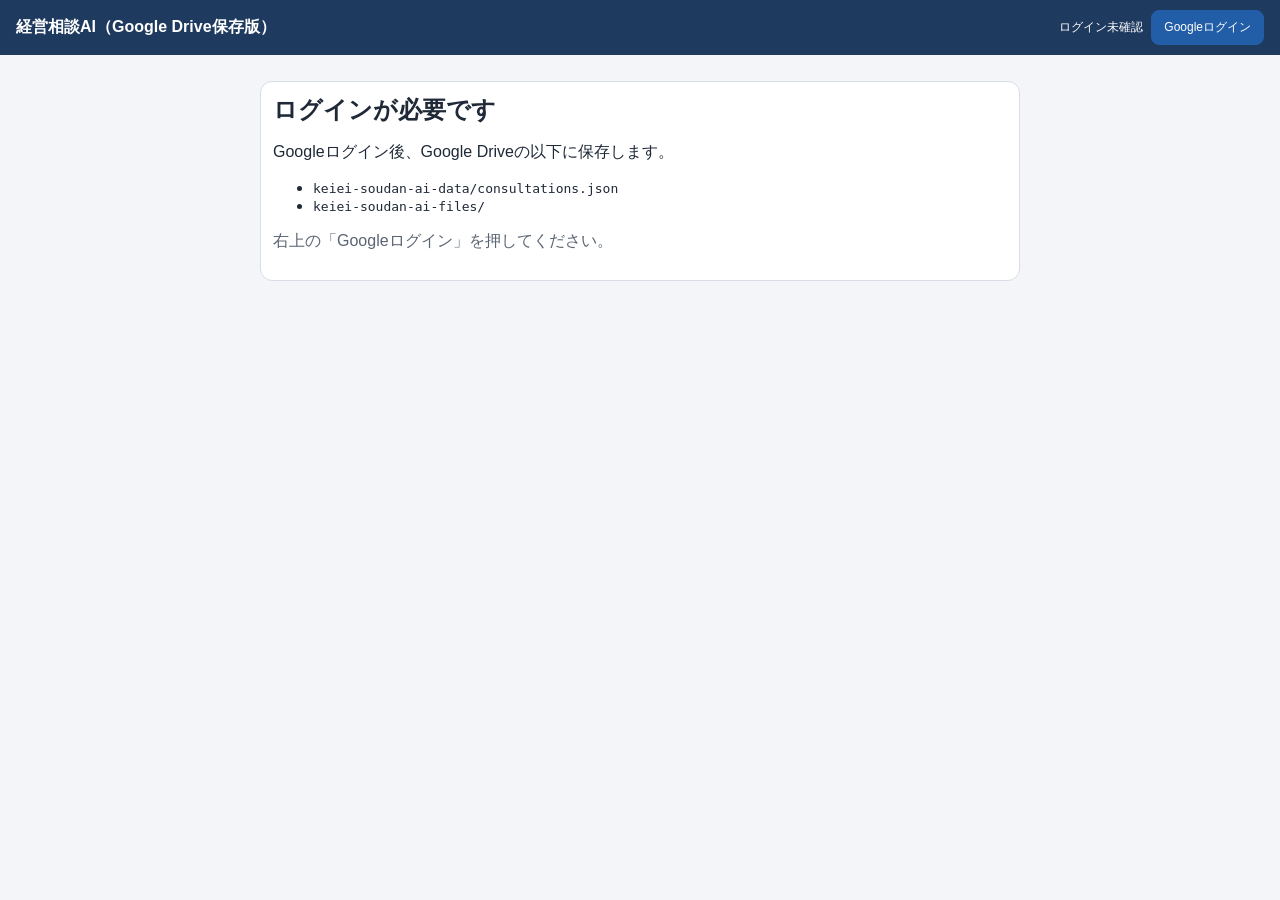
==== commit 9ae46797: "index.htmlをDrive本番版へ置換し保存要件を一本化" ====
--- a/index-standalone.html
+++ b/index-standalone.html
@@ -1,184 +1,13 @@
 <!doctype html>
 <html lang="ja">
-<head>
-  <meta charset="UTF-8" />
-  <meta name="viewport" content="width=device-width, initial-scale=1.0" />
-  <title>経営相談 思考補助アプリ（単体版）</title>
-  <style>
-    :root { --bg:#f3f5f8; --card:#fff; --line:#d8dde6; --text:#1f2937; --muted:#5b6472; --primary:#225ea8; }
-    *{box-sizing:border-box} body{margin:0;background:var(--bg);color:var(--text);font-family:'Segoe UI',Meiryo,sans-serif}
-    .topbar{position:sticky;top:0;z-index:10;background:#1f3a5f;color:#fff;padding:10px 16px;display:flex;justify-content:space-between;align-items:center}
-    .tabs button{margin-left:8px;border:1px solid #8aa4c3;background:transparent;color:#fff;border-radius:8px;padding:7px 10px;cursor:pointer}
-    .tabs .active{background:#fff;color:#1f3a5f}
-    main{padding:14px}.page{display:none}.page.active{display:block}
-    .layout{display:grid;grid-template-columns:1.2fr 1fr;gap:12px}.card{background:var(--card);border:1px solid var(--line);border-radius:12px;padding:12px;margin-bottom:12px}
-    h2{margin:0 0 8px}.form-grid{display:grid;grid-template-columns:1fr 1fr;gap:8px}.full{grid-column:1/-1}
-    label{display:flex;flex-direction:column;gap:4px;font-size:13px;color:var(--muted)} input,textarea,select,button{font:inherit}
-    input,textarea,select{width:100%;border:1px solid var(--line);border-radius:8px;padding:8px;background:#fff}
-    textarea{min-height:90px;resize:vertical}.btns{display:flex;gap:8px;flex-wrap:wrap;margin:8px 0}
-    button{border:1px solid var(--line);border-radius:8px;padding:8px 12px;cursor:pointer;background:#f8fafc}.primary{background:var(--primary);color:#fff;border-color:var(--primary)}
-    .mini{border:1px solid var(--line);border-radius:10px;padding:10px;background:#fbfdff;margin-bottom:8px}
-    .chip{display:inline-block;padding:3px 8px;border-radius:999px;background:#e3edf9;border:1px solid #b8cee8;font-size:12px;margin:0 4px 4px 0}
-    table{width:100%;border-collapse:collapse;font-size:13px} th,td{border-bottom:1px solid var(--line);padding:7px;text-align:left;vertical-align:top}
-    tr:hover{background:#f4f9ff;cursor:pointer}.muted{color:var(--muted)}
-    @media (max-width:1100px){.layout{grid-template-columns:1fr}.form-grid{grid-template-columns:1fr}}
-  </style>
-</head>
-<body>
-<header class="topbar">
-  <strong>経営相談 思考補助アプリ（単体版）</strong>
-  <div class="tabs">
-    <button id="tabMain" class="active">主ページ</button>
-    <button id="tabImport">蓄積ページ</button>
-  </div>
-</header>
-<main>
-  <section id="mainPage" class="page active"></section>
-  <section id="importPage" class="page"></section>
-</main>
-<script>
-(() => {
-  const TYPE_CANDIDATES = ['集客','販路開拓','値上げ','新商品開発','ブランディング','SNS運用','リピート対策','営業改善','資金繰り','人手不足','DX','その他'];
-  const STORAGE_KEY = 'keiei-soudan-standalone-v1';
-  const sample = [
-    {id:crypto.randomUUID(), sourceType:'manual', consultationDate:'2026-01-15', clientName:'山田花子', companyName:'和み食堂', industry:'飲食', consultationType:'集客', consultationDetails:'ランチ客は多いが夜の売上が落ち込む', currentIssues:'夜営業の集客不足', desiredDirection:'夜売上比率を上げる', proposalSummary:'夜限定メニューとSNS訴求', nextActions:'投稿計画作成', tags:{industryTags:['飲食'], issueTags:['集客','SNS'], actionTags:['Instagram'], resultTags:[]}, rawText:'', aiOutput:{consultationSummary:'夜集客強化の短中期施策を提案'}},
-    {id:crypto.randomUUID(), sourceType:'imported', consultationDate:'2026-02-08', clientName:'佐藤健一', companyName:'雑貨店MORI', industry:'小売', consultationType:'リピート対策', consultationDetails:'来店数減少と客単価低下', currentIssues:'価格競争で粗利悪化', desiredDirection:'リピート増加', proposalSummary:'会員施策と導線改善', nextActions:'会員化率確認', tags:{industryTags:['小売'], issueTags:['リピート'], actionTags:['導線改善'], resultTags:[]}, rawText:'議事録取り込みデータ', aiOutput:{consultationSummary:'リピート施策中心に改善'}}
-  ];
-
-  const state = {
-    records: loadRecords(),
-    form: emptyRecord(),
-    aiOutput: null,
-    similar: [],
-    selectedId: null,
-    importText: ''
-  };
-
-  function emptyRecord(){
-    return {id:crypto.randomUUID(), sourceType:'manual', consultationDate:new Date().toISOString().slice(0,10), clientName:'', companyName:'', industry:'', consultationType:'その他', consultationDetails:'', currentIssues:'', desiredDirection:'', proposalSummary:'', nextActions:'', tags:{industryTags:[], issueTags:[], actionTags:[], resultTags:[]}, aiOutput:{consultationSummary:''}, rawText:''};
-  }
-  function loadRecords(){ try { return JSON.parse(localStorage.getItem(STORAGE_KEY)) || sample; } catch { return sample; } }
-  function saveRecords(){ localStorage.setItem(STORAGE_KEY, JSON.stringify(state.records)); }
-  function esc(s){ return String(s ?? '').replaceAll('&','&amp;').replaceAll('<','&lt;').replaceAll('>','&gt;').replaceAll('"','&quot;').replaceAll("'",'&#039;'); }
-  function chips(arr=[]){ return arr.filter(Boolean).map(t=>`<span class="chip">${esc(t)}</span>`).join(' '); }
-  function kw(t){ return [...new Set((t||'').replace(/[\n、。,.]/g,' ').split(/\s+/).filter(x=>x.length>=2))]; }
-
-  function classifyConsultationType(input){
-    const t = `${input.consultationDetails} ${input.currentIssues} ${input.desiredDirection}`;
-    const rules = [['SNS運用',['SNS','Instagram']],['リピート対策',['リピート','再来店']],['販路開拓',['販路','BtoB']],['値上げ',['値上げ','価格改定']],['新商品開発',['新商品','開発']],['ブランディング',['ブランド','差別化']],['営業改善',['営業','商談']],['資金繰り',['資金繰り','融資']],['人手不足',['人手不足','採用']],['DX',['DX','デジタル']],['集客',['集客','来店','問い合わせ']]];
-    for (const [type, keys] of rules){ if(keys.some(k=>t.includes(k))) return type; }
-    return 'その他';
-  }
-
-  function generateTags(input){
-    const text = `${input.consultationDetails} ${input.currentIssues} ${input.industry}`;
-    const map = (dic)=>dic.filter(x=>text.includes(x));
-    return {industryTags: input.industry?[input.industry]:[], issueTags: map(['集客','販路開拓','値上げ','新商品','SNS','リピート','ブランディング','価格設定','人手不足','資金繰り','営業','DX']), actionTags: map(['Instagram','チラシ','LP','EC','イベント','BtoB提案','商品改善','導線改善','値上げ訴求','ターゲット再設定']), resultTags:[]};
-  }
-
-  function generateConsultationAdvice(input){
-    return {
-      situationSummary: `${input.companyName||'対象企業'}は${input.industry||'未設定業種'}。課題は${input.currentIssues||'要整理'}。`,
-      topPriorities: ['顧客ターゲットの再定義','短期施策の実行','評価指標の明確化'],
-      quickActions: ['既存顧客ヒアリング3件','訴求文統一'],
-      midTermStrategies: ['販路別提案整備','収益構造見直し'],
-      differentiationIdeas: ['比較表で強み可視化'],
-      copyIdeas: ['選ばれる理由を明確に。'],
-      homework: ['売上・件数・単価を整理'],
-      consultationSummary: `${input.consultationDetails || '相談内容'}に対する提案を整理。`
-    };
-  }
-
-  function explainReason(c){
-    const r=[];
-    if(c.type) r.push(`相談タイプが${c.type}で一致`);
-    if(c.sameIndustry) r.push(`同じ${c.industry}業`);
-    if(c.issue.length) r.push(`課題タグが${c.issue.join('・')}で一致`);
-    if(c.action.length) r.push(`施策タグが${c.action.join('・')}で一致`);
-    if(c.key.length) r.push(`キーワード「${c.key.slice(0,3).join('・')}」が近い`);
-    return r.join('、') || '相談内容に共通点があります';
-  }
-
-  function findSimilarCases(current, records){
-    const ck = kw(`${current.consultationDetails} ${current.currentIssues}`);
-    return records.filter(r=>r.id!==current.id).map(r=>{
-      let score=0;
-      const sameType = current.consultationType && current.consultationType===r.consultationType; if(sameType) score+=20;
-      const sameIndustry = current.industry && current.industry===r.industry; if(sameIndustry) score+=20;
-      const issue = (r.tags?.issueTags||[]).filter(t=>(current.tags?.issueTags||[]).includes(t)); score += Math.min(20, issue.length*10);
-      const action = (r.tags?.actionTags||[]).filter(t=>(current.tags?.actionTags||[]).includes(t)); score += Math.min(20, action.length*10);
-      const key = ck.filter(k=>kw(`${r.consultationDetails} ${r.currentIssues}`).includes(k)); score += Math.min(20, key.length*3);
-      return {record:r, score:Math.min(100,Math.round(score)), reason:explainReason({type:sameType?r.consultationType:'', sameIndustry, industry:r.industry, issue, action, key}), ts:new Date(r.consultationDate||0).getTime()||0};
-    }).sort((a,b)=>b.score-a.score || b.ts-a.ts).slice(0,5);
-  }
-
-  function render(){ renderMain(); renderImport(); }
-
-  function renderMain(){
-    const p = document.getElementById('mainPage');
-    p.innerHTML = `
-      <div class="layout">
-        <section class="card">
-          <h2>主ページ</h2>
-          <div class="form-grid" id="formWrap">
-            ${inp('consultationDate','相談日','date')}
-            ${inp('clientName','相談者名')}
-            ${inp('companyName','会社名')}
-            ${inp('industry','業種')}
-            <label><span>相談タイプ</span><select name="consultationType">${TYPE_CANDIDATES.map(t=>`<option ${state.form.consultationType===t?'selected':''}>${t}</option>`).join('')}</select></label>
-            ${ta('consultationDetails','相談内容',true)}
-            ${ta('currentIssues','現在の課題',true)}
-            ${ta('desiredDirection','希望する方向性')}
-          </div>
-          <div class="btns">
-            <button id="genBtn" class="primary">提案生成</button>
-            <button id="saveBtn">保存</button>
-            <button id="simBtn">類似案件検索</button>
-          </div>
-        </section>
-        <section class="card">
-          <h2>AI提案</h2>
-          ${state.aiOutput ? aiCard() : '<p class="muted">提案生成を押してください。</p>'}
-          <h2>類似案件</h2>
-          ${state.similar.length? state.similar.map(s=>`<div class="mini" data-open="${s.record.id}"><p><strong>類似度:</strong> ${s.score}</p><p><strong>相談日:</strong> ${esc(s.record.consultationDate)}</p><p><strong>会社名:</strong> ${esc(s.record.companyName)}</p><p><strong>業種:</strong> ${esc(s.record.industry)}</p><p><strong>主な課題:</strong> ${esc(s.record.currentIssues)}</p><p><strong>提案要点:</strong> ${esc(s.record.proposalSummary||'')}</p><p><strong>タグ:</strong> ${chips([...(s.record.tags?.issueTags||[]),...(s.record.tags?.actionTags||[])])}</p><p><strong>なぜ似ているか:</strong> ${esc(s.reason)}</p></div>`).join('') : '<p class="muted">類似案件検索を実行してください。</p>'}
-        </section>
-      </div>
-      <section class="card"><h2>保存済み一覧</h2>${table()}</section>
-      <section class="card"><h2>詳細</h2>${detail()}</section>
-    `;
-
-    p.querySelectorAll('[name]').forEach(el=>el.addEventListener('input',e=>{ state.form[e.target.name]=e.target.value; }));
-    p.querySelector('#genBtn').onclick=()=>{ state.form.tags=generateTags(state.form); state.form.consultationType=classifyConsultationType(state.form); state.aiOutput=generateConsultationAdvice(state.form); renderMain(); };
-    p.querySelector('#simBtn').onclick=()=>{ const cur={...state.form, tags:state.form.tags||generateTags(state.form), consultationType:state.form.consultationType||classifyConsultationType(state.form)}; state.similar=findSimilarCases(cur,state.records); renderMain(); };
-    p.querySelector('#saveBtn').onclick=()=>{ const rec={...state.form,id:crypto.randomUUID(),sourceType:'manual',tags:state.form.tags||generateTags(state.form),consultationType:state.form.consultationType||classifyConsultationType(state.form), aiOutput:state.aiOutput||{consultationSummary:''}}; state.records.unshift(rec); saveRecords(); state.selectedId=rec.id; render(); alert('保存しました'); };
-    p.querySelectorAll('[data-open]').forEach(el=>el.onclick=()=>{ state.selectedId=el.dataset.open; renderMain(); });
-    p.querySelectorAll('tr[data-open]').forEach(el=>el.onclick=()=>{ state.selectedId=el.dataset.open; renderMain(); });
-  }
-
-  function renderImport(){
-    const p=document.getElementById('importPage');
-    p.innerHTML=`<section class="card"><h2>蓄積ページ</h2><p class="muted">貼り付けテキストから要約・タイプ分類・タグ生成し保存できます。</p><textarea id="importText" rows="10" placeholder="議事録テキストを貼り付け">${esc(state.importText)}</textarea><div class="btns"><button id="importAnalyze" class="primary">解析して保存</button></div></section>`;
-    p.querySelector('#importText').oninput=(e)=>state.importText=e.target.value;
-    p.querySelector('#importAnalyze').onclick=()=>{
-      const draft=emptyRecord(); draft.sourceType='imported'; draft.rawText=state.importText;
-      state.importText.split(/\n+/).forEach(line=>{ const [k,...r]=line.split(':'); const v=r.join(':').trim(); if(k==='相談日') draft.consultationDate=v; if(k==='相談者名') draft.clientName=v; if(k==='会社名') draft.companyName=v; if(k==='業種') draft.industry=v; if(k==='相談内容') draft.consultationDetails=v; if(k==='課題'||k==='現在の課題') draft.currentIssues=v; if(k==='提案内容') draft.proposalSummary=v; if(k==='次回宿題') draft.nextActions=v; });
-      draft.consultationType=classifyConsultationType(draft); draft.tags=generateTags(draft); draft.aiOutput={consultationSummary:(draft.rawText||draft.consultationDetails).slice(0,120)};
-      state.records.unshift(draft); saveRecords(); state.selectedId=draft.id; render(); alert('取り込み保存しました');
-    };
-  }
-
-  function inp(name,label,type='text'){ return `<label><span>${label}</span><input type="${type}" name="${name}" value="${esc(state.form[name]||'')}"></label>`; }
-  function ta(name,label,full=false){ return `<label class="${full?'full':''}"><span>${label}</span><textarea name="${name}">${esc(state.form[name]||'')}</textarea></label>`; }
-  function aiCard(){ const a=state.aiOutput; return ['situationSummary','consultationSummary'].map(k=>`<div class="mini"><strong>${k==='situationSummary'?'現状整理':'相談記録要約'}</strong><p>${esc(a[k]||'')}</p></div>`).join(''); }
-  function table(){ return `<table><thead><tr><th>相談日</th><th>会社名</th><th>業種</th><th>相談タイプ</th><th>相談内容</th></tr></thead><tbody>${state.records.map(r=>`<tr data-open="${r.id}"><td>${esc(r.consultationDate)}</td><td>${esc(r.companyName)}</td><td>${esc(r.industry)}</td><td>${chips([r.consultationType||'その他'])}</td><td>${esc((r.consultationDetails||'').slice(0,24))}</td></tr>`).join('')}</tbody></table>`; }
-  function detail(){ const r=state.records.find(x=>x.id===state.selectedId); if(!r) return '<p class="muted">一覧をクリックすると詳細表示します。</p>'; return `<div class="mini"><p><strong>基本情報:</strong> 相談日 ${esc(r.consultationDate)} / 相談者 ${esc(r.clientName)} / 会社 ${esc(r.companyName)} / 業種 ${esc(r.industry)} / 相談タイプ ${esc(r.consultationType||'その他')}</p><p><strong>相談内容:</strong> ${esc(r.consultationDetails)}</p><p><strong>課題:</strong> ${esc(r.currentIssues)}</p><p><strong>提案内容:</strong> ${esc(r.proposalSummary||'')}</p><p><strong>要約:</strong> ${esc(r.aiOutput?.consultationSummary||'')}</p><p><strong>タグ:</strong> ${chips([...(r.tags?.industryTags||[]),...(r.tags?.issueTags||[]),...(r.tags?.actionTags||[])])}</p><p><strong>原文:</strong></p><pre>${esc(r.rawText||'原文なし')}</pre></div>`; }
-
-  document.getElementById('tabMain').onclick=()=>switchPage('main');
-  document.getElementById('tabImport').onclick=()=>switchPage('import');
-  function switchPage(mode){ document.getElementById('mainPage').classList.toggle('active',mode==='main'); document.getElementById('importPage').classList.toggle('active',mode==='import'); document.getElementById('tabMain').classList.toggle('active',mode==='main'); document.getElementById('tabImport').classList.toggle('active',mode==='import'); }
-
-  render();
-})();
-</script>
-</body>
+  <head>
+    <meta charset="UTF-8" />
+    <meta name="viewport" content="width=device-width, initial-scale=1.0" />
+    <title>経営相談AI</title>
+    <meta http-equiv="refresh" content="0; url=./index.html" />
+  </head>
+  <body>
+    <p>リダイレクト中です… <a href="./index.html">こちら</a></p>
+    <script>location.replace('./index.html');</script>
+  </body>
 </html>
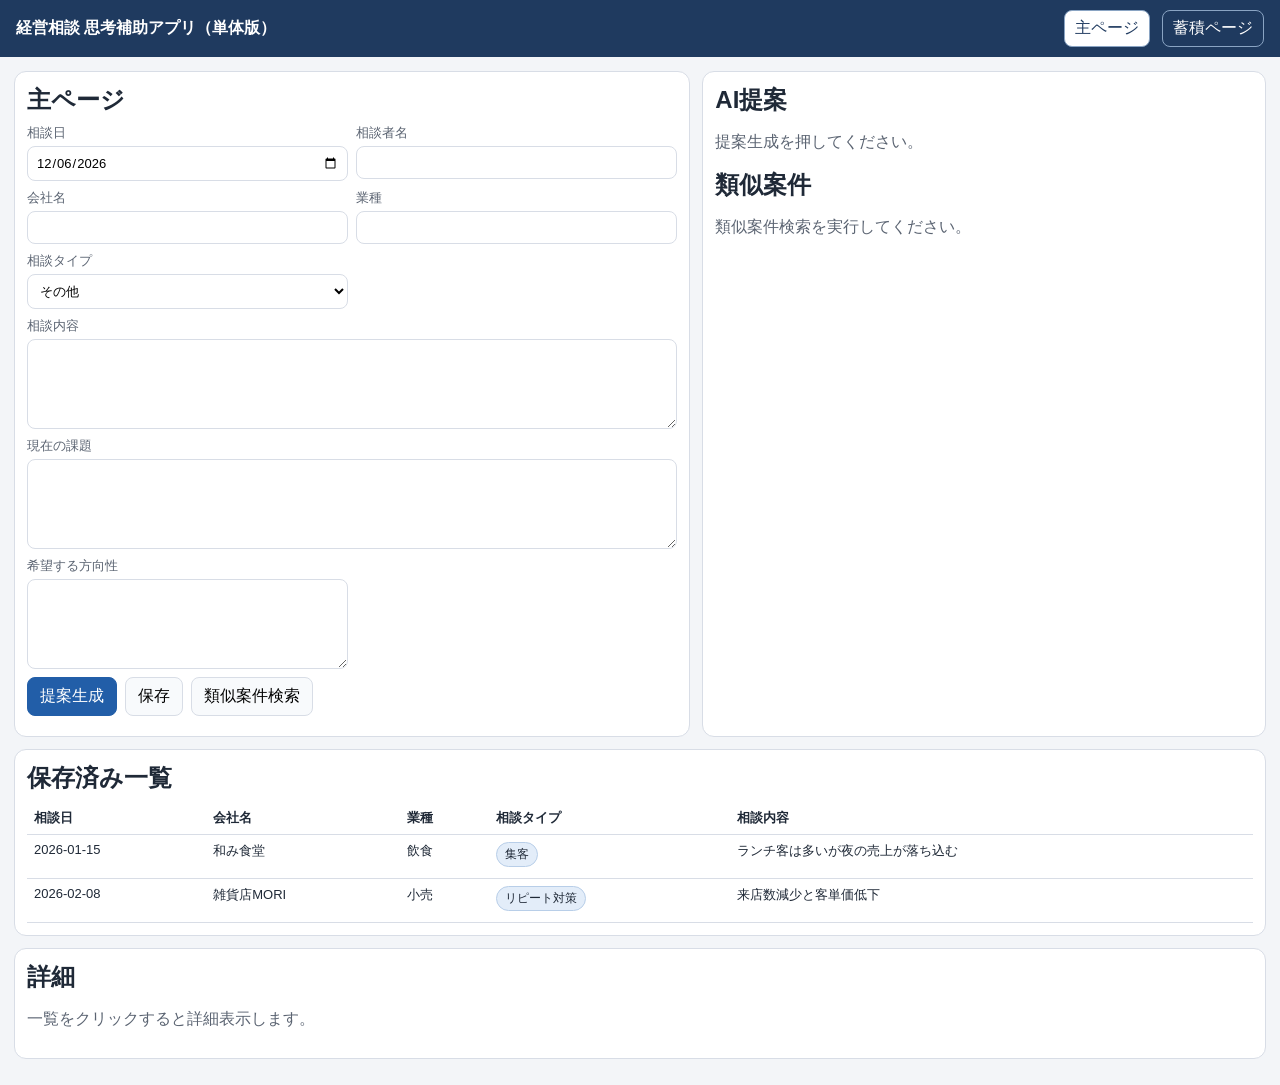
==== commit 87d0ae5c: "Merge branch 'main' into codex/create-web-app-for-management-consultations-j9d2iq" ====
--- a/index-standalone.html
+++ b/index-standalone.html
@@ -1,13 +1,184 @@
 <!doctype html>
 <html lang="ja">
-  <head>
-    <meta charset="UTF-8" />
-    <meta name="viewport" content="width=device-width, initial-scale=1.0" />
-    <title>経営相談AI</title>
-    <meta http-equiv="refresh" content="0; url=./index.html" />
-  </head>
-  <body>
-    <p>リダイレクト中です… <a href="./index.html">こちら</a></p>
-    <script>location.replace('./index.html');</script>
-  </body>
+<head>
+  <meta charset="UTF-8" />
+  <meta name="viewport" content="width=device-width, initial-scale=1.0" />
+  <title>経営相談 思考補助アプリ（単体版）</title>
+  <style>
+    :root { --bg:#f3f5f8; --card:#fff; --line:#d8dde6; --text:#1f2937; --muted:#5b6472; --primary:#225ea8; }
+    *{box-sizing:border-box} body{margin:0;background:var(--bg);color:var(--text);font-family:'Segoe UI',Meiryo,sans-serif}
+    .topbar{position:sticky;top:0;z-index:10;background:#1f3a5f;color:#fff;padding:10px 16px;display:flex;justify-content:space-between;align-items:center}
+    .tabs button{margin-left:8px;border:1px solid #8aa4c3;background:transparent;color:#fff;border-radius:8px;padding:7px 10px;cursor:pointer}
+    .tabs .active{background:#fff;color:#1f3a5f}
+    main{padding:14px}.page{display:none}.page.active{display:block}
+    .layout{display:grid;grid-template-columns:1.2fr 1fr;gap:12px}.card{background:var(--card);border:1px solid var(--line);border-radius:12px;padding:12px;margin-bottom:12px}
+    h2{margin:0 0 8px}.form-grid{display:grid;grid-template-columns:1fr 1fr;gap:8px}.full{grid-column:1/-1}
+    label{display:flex;flex-direction:column;gap:4px;font-size:13px;color:var(--muted)} input,textarea,select,button{font:inherit}
+    input,textarea,select{width:100%;border:1px solid var(--line);border-radius:8px;padding:8px;background:#fff}
+    textarea{min-height:90px;resize:vertical}.btns{display:flex;gap:8px;flex-wrap:wrap;margin:8px 0}
+    button{border:1px solid var(--line);border-radius:8px;padding:8px 12px;cursor:pointer;background:#f8fafc}.primary{background:var(--primary);color:#fff;border-color:var(--primary)}
+    .mini{border:1px solid var(--line);border-radius:10px;padding:10px;background:#fbfdff;margin-bottom:8px}
+    .chip{display:inline-block;padding:3px 8px;border-radius:999px;background:#e3edf9;border:1px solid #b8cee8;font-size:12px;margin:0 4px 4px 0}
+    table{width:100%;border-collapse:collapse;font-size:13px} th,td{border-bottom:1px solid var(--line);padding:7px;text-align:left;vertical-align:top}
+    tr:hover{background:#f4f9ff;cursor:pointer}.muted{color:var(--muted)}
+    @media (max-width:1100px){.layout{grid-template-columns:1fr}.form-grid{grid-template-columns:1fr}}
+  </style>
+</head>
+<body>
+<header class="topbar">
+  <strong>経営相談 思考補助アプリ（単体版）</strong>
+  <div class="tabs">
+    <button id="tabMain" class="active">主ページ</button>
+    <button id="tabImport">蓄積ページ</button>
+  </div>
+</header>
+<main>
+  <section id="mainPage" class="page active"></section>
+  <section id="importPage" class="page"></section>
+</main>
+<script>
+(() => {
+  const TYPE_CANDIDATES = ['集客','販路開拓','値上げ','新商品開発','ブランディング','SNS運用','リピート対策','営業改善','資金繰り','人手不足','DX','その他'];
+  const STORAGE_KEY = 'keiei-soudan-standalone-v1';
+  const sample = [
+    {id:crypto.randomUUID(), sourceType:'manual', consultationDate:'2026-01-15', clientName:'山田花子', companyName:'和み食堂', industry:'飲食', consultationType:'集客', consultationDetails:'ランチ客は多いが夜の売上が落ち込む', currentIssues:'夜営業の集客不足', desiredDirection:'夜売上比率を上げる', proposalSummary:'夜限定メニューとSNS訴求', nextActions:'投稿計画作成', tags:{industryTags:['飲食'], issueTags:['集客','SNS'], actionTags:['Instagram'], resultTags:[]}, rawText:'', aiOutput:{consultationSummary:'夜集客強化の短中期施策を提案'}},
+    {id:crypto.randomUUID(), sourceType:'imported', consultationDate:'2026-02-08', clientName:'佐藤健一', companyName:'雑貨店MORI', industry:'小売', consultationType:'リピート対策', consultationDetails:'来店数減少と客単価低下', currentIssues:'価格競争で粗利悪化', desiredDirection:'リピート増加', proposalSummary:'会員施策と導線改善', nextActions:'会員化率確認', tags:{industryTags:['小売'], issueTags:['リピート'], actionTags:['導線改善'], resultTags:[]}, rawText:'議事録取り込みデータ', aiOutput:{consultationSummary:'リピート施策中心に改善'}}
+  ];
+
+  const state = {
+    records: loadRecords(),
+    form: emptyRecord(),
+    aiOutput: null,
+    similar: [],
+    selectedId: null,
+    importText: ''
+  };
+
+  function emptyRecord(){
+    return {id:crypto.randomUUID(), sourceType:'manual', consultationDate:new Date().toISOString().slice(0,10), clientName:'', companyName:'', industry:'', consultationType:'その他', consultationDetails:'', currentIssues:'', desiredDirection:'', proposalSummary:'', nextActions:'', tags:{industryTags:[], issueTags:[], actionTags:[], resultTags:[]}, aiOutput:{consultationSummary:''}, rawText:''};
+  }
+  function loadRecords(){ try { return JSON.parse(localStorage.getItem(STORAGE_KEY)) || sample; } catch { return sample; } }
+  function saveRecords(){ localStorage.setItem(STORAGE_KEY, JSON.stringify(state.records)); }
+  function esc(s){ return String(s ?? '').replaceAll('&','&amp;').replaceAll('<','&lt;').replaceAll('>','&gt;').replaceAll('"','&quot;').replaceAll("'",'&#039;'); }
+  function chips(arr=[]){ return arr.filter(Boolean).map(t=>`<span class="chip">${esc(t)}</span>`).join(' '); }
+  function kw(t){ return [...new Set((t||'').replace(/[\n、。,.]/g,' ').split(/\s+/).filter(x=>x.length>=2))]; }
+
+  function classifyConsultationType(input){
+    const t = `${input.consultationDetails} ${input.currentIssues} ${input.desiredDirection}`;
+    const rules = [['SNS運用',['SNS','Instagram']],['リピート対策',['リピート','再来店']],['販路開拓',['販路','BtoB']],['値上げ',['値上げ','価格改定']],['新商品開発',['新商品','開発']],['ブランディング',['ブランド','差別化']],['営業改善',['営業','商談']],['資金繰り',['資金繰り','融資']],['人手不足',['人手不足','採用']],['DX',['DX','デジタル']],['集客',['集客','来店','問い合わせ']]];
+    for (const [type, keys] of rules){ if(keys.some(k=>t.includes(k))) return type; }
+    return 'その他';
+  }
+
+  function generateTags(input){
+    const text = `${input.consultationDetails} ${input.currentIssues} ${input.industry}`;
+    const map = (dic)=>dic.filter(x=>text.includes(x));
+    return {industryTags: input.industry?[input.industry]:[], issueTags: map(['集客','販路開拓','値上げ','新商品','SNS','リピート','ブランディング','価格設定','人手不足','資金繰り','営業','DX']), actionTags: map(['Instagram','チラシ','LP','EC','イベント','BtoB提案','商品改善','導線改善','値上げ訴求','ターゲット再設定']), resultTags:[]};
+  }
+
+  function generateConsultationAdvice(input){
+    return {
+      situationSummary: `${input.companyName||'対象企業'}は${input.industry||'未設定業種'}。課題は${input.currentIssues||'要整理'}。`,
+      topPriorities: ['顧客ターゲットの再定義','短期施策の実行','評価指標の明確化'],
+      quickActions: ['既存顧客ヒアリング3件','訴求文統一'],
+      midTermStrategies: ['販路別提案整備','収益構造見直し'],
+      differentiationIdeas: ['比較表で強み可視化'],
+      copyIdeas: ['選ばれる理由を明確に。'],
+      homework: ['売上・件数・単価を整理'],
+      consultationSummary: `${input.consultationDetails || '相談内容'}に対する提案を整理。`
+    };
+  }
+
+  function explainReason(c){
+    const r=[];
+    if(c.type) r.push(`相談タイプが${c.type}で一致`);
+    if(c.sameIndustry) r.push(`同じ${c.industry}業`);
+    if(c.issue.length) r.push(`課題タグが${c.issue.join('・')}で一致`);
+    if(c.action.length) r.push(`施策タグが${c.action.join('・')}で一致`);
+    if(c.key.length) r.push(`キーワード「${c.key.slice(0,3).join('・')}」が近い`);
+    return r.join('、') || '相談内容に共通点があります';
+  }
+
+  function findSimilarCases(current, records){
+    const ck = kw(`${current.consultationDetails} ${current.currentIssues}`);
+    return records.filter(r=>r.id!==current.id).map(r=>{
+      let score=0;
+      const sameType = current.consultationType && current.consultationType===r.consultationType; if(sameType) score+=20;
+      const sameIndustry = current.industry && current.industry===r.industry; if(sameIndustry) score+=20;
+      const issue = (r.tags?.issueTags||[]).filter(t=>(current.tags?.issueTags||[]).includes(t)); score += Math.min(20, issue.length*10);
+      const action = (r.tags?.actionTags||[]).filter(t=>(current.tags?.actionTags||[]).includes(t)); score += Math.min(20, action.length*10);
+      const key = ck.filter(k=>kw(`${r.consultationDetails} ${r.currentIssues}`).includes(k)); score += Math.min(20, key.length*3);
+      return {record:r, score:Math.min(100,Math.round(score)), reason:explainReason({type:sameType?r.consultationType:'', sameIndustry, industry:r.industry, issue, action, key}), ts:new Date(r.consultationDate||0).getTime()||0};
+    }).sort((a,b)=>b.score-a.score || b.ts-a.ts).slice(0,5);
+  }
+
+  function render(){ renderMain(); renderImport(); }
+
+  function renderMain(){
+    const p = document.getElementById('mainPage');
+    p.innerHTML = `
+      <div class="layout">
+        <section class="card">
+          <h2>主ページ</h2>
+          <div class="form-grid" id="formWrap">
+            ${inp('consultationDate','相談日','date')}
+            ${inp('clientName','相談者名')}
+            ${inp('companyName','会社名')}
+            ${inp('industry','業種')}
+            <label><span>相談タイプ</span><select name="consultationType">${TYPE_CANDIDATES.map(t=>`<option ${state.form.consultationType===t?'selected':''}>${t}</option>`).join('')}</select></label>
+            ${ta('consultationDetails','相談内容',true)}
+            ${ta('currentIssues','現在の課題',true)}
+            ${ta('desiredDirection','希望する方向性')}
+          </div>
+          <div class="btns">
+            <button id="genBtn" class="primary">提案生成</button>
+            <button id="saveBtn">保存</button>
+            <button id="simBtn">類似案件検索</button>
+          </div>
+        </section>
+        <section class="card">
+          <h2>AI提案</h2>
+          ${state.aiOutput ? aiCard() : '<p class="muted">提案生成を押してください。</p>'}
+          <h2>類似案件</h2>
+          ${state.similar.length? state.similar.map(s=>`<div class="mini" data-open="${s.record.id}"><p><strong>類似度:</strong> ${s.score}</p><p><strong>相談日:</strong> ${esc(s.record.consultationDate)}</p><p><strong>会社名:</strong> ${esc(s.record.companyName)}</p><p><strong>業種:</strong> ${esc(s.record.industry)}</p><p><strong>主な課題:</strong> ${esc(s.record.currentIssues)}</p><p><strong>提案要点:</strong> ${esc(s.record.proposalSummary||'')}</p><p><strong>タグ:</strong> ${chips([...(s.record.tags?.issueTags||[]),...(s.record.tags?.actionTags||[])])}</p><p><strong>なぜ似ているか:</strong> ${esc(s.reason)}</p></div>`).join('') : '<p class="muted">類似案件検索を実行してください。</p>'}
+        </section>
+      </div>
+      <section class="card"><h2>保存済み一覧</h2>${table()}</section>
+      <section class="card"><h2>詳細</h2>${detail()}</section>
+    `;
+
+    p.querySelectorAll('[name]').forEach(el=>el.addEventListener('input',e=>{ state.form[e.target.name]=e.target.value; }));
+    p.querySelector('#genBtn').onclick=()=>{ state.form.tags=generateTags(state.form); state.form.consultationType=classifyConsultationType(state.form); state.aiOutput=generateConsultationAdvice(state.form); renderMain(); };
+    p.querySelector('#simBtn').onclick=()=>{ const cur={...state.form, tags:state.form.tags||generateTags(state.form), consultationType:state.form.consultationType||classifyConsultationType(state.form)}; state.similar=findSimilarCases(cur,state.records); renderMain(); };
+    p.querySelector('#saveBtn').onclick=()=>{ const rec={...state.form,id:crypto.randomUUID(),sourceType:'manual',tags:state.form.tags||generateTags(state.form),consultationType:state.form.consultationType||classifyConsultationType(state.form), aiOutput:state.aiOutput||{consultationSummary:''}}; state.records.unshift(rec); saveRecords(); state.selectedId=rec.id; render(); alert('保存しました'); };
+    p.querySelectorAll('[data-open]').forEach(el=>el.onclick=()=>{ state.selectedId=el.dataset.open; renderMain(); });
+    p.querySelectorAll('tr[data-open]').forEach(el=>el.onclick=()=>{ state.selectedId=el.dataset.open; renderMain(); });
+  }
+
+  function renderImport(){
+    const p=document.getElementById('importPage');
+    p.innerHTML=`<section class="card"><h2>蓄積ページ</h2><p class="muted">貼り付けテキストから要約・タイプ分類・タグ生成し保存できます。</p><textarea id="importText" rows="10" placeholder="議事録テキストを貼り付け">${esc(state.importText)}</textarea><div class="btns"><button id="importAnalyze" class="primary">解析して保存</button></div></section>`;
+    p.querySelector('#importText').oninput=(e)=>state.importText=e.target.value;
+    p.querySelector('#importAnalyze').onclick=()=>{
+      const draft=emptyRecord(); draft.sourceType='imported'; draft.rawText=state.importText;
+      state.importText.split(/\n+/).forEach(line=>{ const [k,...r]=line.split(':'); const v=r.join(':').trim(); if(k==='相談日') draft.consultationDate=v; if(k==='相談者名') draft.clientName=v; if(k==='会社名') draft.companyName=v; if(k==='業種') draft.industry=v; if(k==='相談内容') draft.consultationDetails=v; if(k==='課題'||k==='現在の課題') draft.currentIssues=v; if(k==='提案内容') draft.proposalSummary=v; if(k==='次回宿題') draft.nextActions=v; });
+      draft.consultationType=classifyConsultationType(draft); draft.tags=generateTags(draft); draft.aiOutput={consultationSummary:(draft.rawText||draft.consultationDetails).slice(0,120)};
+      state.records.unshift(draft); saveRecords(); state.selectedId=draft.id; render(); alert('取り込み保存しました');
+    };
+  }
+
+  function inp(name,label,type='text'){ return `<label><span>${label}</span><input type="${type}" name="${name}" value="${esc(state.form[name]||'')}"></label>`; }
+  function ta(name,label,full=false){ return `<label class="${full?'full':''}"><span>${label}</span><textarea name="${name}">${esc(state.form[name]||'')}</textarea></label>`; }
+  function aiCard(){ const a=state.aiOutput; return ['situationSummary','consultationSummary'].map(k=>`<div class="mini"><strong>${k==='situationSummary'?'現状整理':'相談記録要約'}</strong><p>${esc(a[k]||'')}</p></div>`).join(''); }
+  function table(){ return `<table><thead><tr><th>相談日</th><th>会社名</th><th>業種</th><th>相談タイプ</th><th>相談内容</th></tr></thead><tbody>${state.records.map(r=>`<tr data-open="${r.id}"><td>${esc(r.consultationDate)}</td><td>${esc(r.companyName)}</td><td>${esc(r.industry)}</td><td>${chips([r.consultationType||'その他'])}</td><td>${esc((r.consultationDetails||'').slice(0,24))}</td></tr>`).join('')}</tbody></table>`; }
+  function detail(){ const r=state.records.find(x=>x.id===state.selectedId); if(!r) return '<p class="muted">一覧をクリックすると詳細表示します。</p>'; return `<div class="mini"><p><strong>基本情報:</strong> 相談日 ${esc(r.consultationDate)} / 相談者 ${esc(r.clientName)} / 会社 ${esc(r.companyName)} / 業種 ${esc(r.industry)} / 相談タイプ ${esc(r.consultationType||'その他')}</p><p><strong>相談内容:</strong> ${esc(r.consultationDetails)}</p><p><strong>課題:</strong> ${esc(r.currentIssues)}</p><p><strong>提案内容:</strong> ${esc(r.proposalSummary||'')}</p><p><strong>要約:</strong> ${esc(r.aiOutput?.consultationSummary||'')}</p><p><strong>タグ:</strong> ${chips([...(r.tags?.industryTags||[]),...(r.tags?.issueTags||[]),...(r.tags?.actionTags||[])])}</p><p><strong>原文:</strong></p><pre>${esc(r.rawText||'原文なし')}</pre></div>`; }
+
+  document.getElementById('tabMain').onclick=()=>switchPage('main');
+  document.getElementById('tabImport').onclick=()=>switchPage('import');
+  function switchPage(mode){ document.getElementById('mainPage').classList.toggle('active',mode==='main'); document.getElementById('importPage').classList.toggle('active',mode==='import'); document.getElementById('tabMain').classList.toggle('active',mode==='main'); document.getElementById('tabImport').classList.toggle('active',mode==='import'); }
+
+  render();
+})();
+</script>
+</body>
 </html>
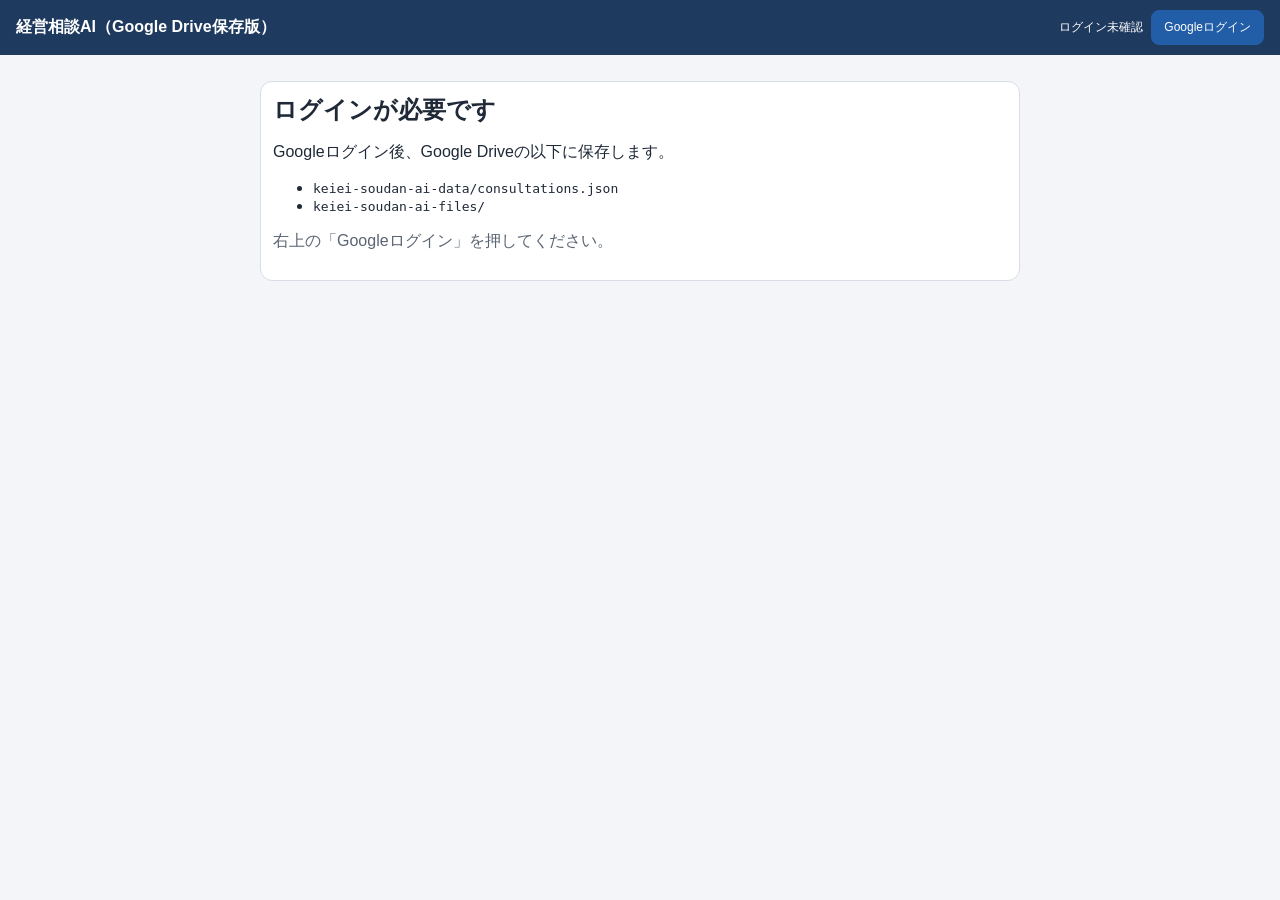
==== commit 6b0a83df: "storage.jsをGoogle Drive保存実装へ置換" ====
--- a/index-standalone.html
+++ b/index-standalone.html
@@ -1,184 +1,13 @@
 <!doctype html>
 <html lang="ja">
-<head>
-  <meta charset="UTF-8" />
-  <meta name="viewport" content="width=device-width, initial-scale=1.0" />
-  <title>経営相談 思考補助アプリ（単体版）</title>
-  <style>
-    :root { --bg:#f3f5f8; --card:#fff; --line:#d8dde6; --text:#1f2937; --muted:#5b6472; --primary:#225ea8; }
-    *{box-sizing:border-box} body{margin:0;background:var(--bg);color:var(--text);font-family:'Segoe UI',Meiryo,sans-serif}
-    .topbar{position:sticky;top:0;z-index:10;background:#1f3a5f;color:#fff;padding:10px 16px;display:flex;justify-content:space-between;align-items:center}
-    .tabs button{margin-left:8px;border:1px solid #8aa4c3;background:transparent;color:#fff;border-radius:8px;padding:7px 10px;cursor:pointer}
-    .tabs .active{background:#fff;color:#1f3a5f}
-    main{padding:14px}.page{display:none}.page.active{display:block}
-    .layout{display:grid;grid-template-columns:1.2fr 1fr;gap:12px}.card{background:var(--card);border:1px solid var(--line);border-radius:12px;padding:12px;margin-bottom:12px}
-    h2{margin:0 0 8px}.form-grid{display:grid;grid-template-columns:1fr 1fr;gap:8px}.full{grid-column:1/-1}
-    label{display:flex;flex-direction:column;gap:4px;font-size:13px;color:var(--muted)} input,textarea,select,button{font:inherit}
-    input,textarea,select{width:100%;border:1px solid var(--line);border-radius:8px;padding:8px;background:#fff}
-    textarea{min-height:90px;resize:vertical}.btns{display:flex;gap:8px;flex-wrap:wrap;margin:8px 0}
-    button{border:1px solid var(--line);border-radius:8px;padding:8px 12px;cursor:pointer;background:#f8fafc}.primary{background:var(--primary);color:#fff;border-color:var(--primary)}
-    .mini{border:1px solid var(--line);border-radius:10px;padding:10px;background:#fbfdff;margin-bottom:8px}
-    .chip{display:inline-block;padding:3px 8px;border-radius:999px;background:#e3edf9;border:1px solid #b8cee8;font-size:12px;margin:0 4px 4px 0}
-    table{width:100%;border-collapse:collapse;font-size:13px} th,td{border-bottom:1px solid var(--line);padding:7px;text-align:left;vertical-align:top}
-    tr:hover{background:#f4f9ff;cursor:pointer}.muted{color:var(--muted)}
-    @media (max-width:1100px){.layout{grid-template-columns:1fr}.form-grid{grid-template-columns:1fr}}
-  </style>
-</head>
-<body>
-<header class="topbar">
-  <strong>経営相談 思考補助アプリ（単体版）</strong>
-  <div class="tabs">
-    <button id="tabMain" class="active">主ページ</button>
-    <button id="tabImport">蓄積ページ</button>
-  </div>
-</header>
-<main>
-  <section id="mainPage" class="page active"></section>
-  <section id="importPage" class="page"></section>
-</main>
-<script>
-(() => {
-  const TYPE_CANDIDATES = ['集客','販路開拓','値上げ','新商品開発','ブランディング','SNS運用','リピート対策','営業改善','資金繰り','人手不足','DX','その他'];
-  const STORAGE_KEY = 'keiei-soudan-standalone-v1';
-  const sample = [
-    {id:crypto.randomUUID(), sourceType:'manual', consultationDate:'2026-01-15', clientName:'山田花子', companyName:'和み食堂', industry:'飲食', consultationType:'集客', consultationDetails:'ランチ客は多いが夜の売上が落ち込む', currentIssues:'夜営業の集客不足', desiredDirection:'夜売上比率を上げる', proposalSummary:'夜限定メニューとSNS訴求', nextActions:'投稿計画作成', tags:{industryTags:['飲食'], issueTags:['集客','SNS'], actionTags:['Instagram'], resultTags:[]}, rawText:'', aiOutput:{consultationSummary:'夜集客強化の短中期施策を提案'}},
-    {id:crypto.randomUUID(), sourceType:'imported', consultationDate:'2026-02-08', clientName:'佐藤健一', companyName:'雑貨店MORI', industry:'小売', consultationType:'リピート対策', consultationDetails:'来店数減少と客単価低下', currentIssues:'価格競争で粗利悪化', desiredDirection:'リピート増加', proposalSummary:'会員施策と導線改善', nextActions:'会員化率確認', tags:{industryTags:['小売'], issueTags:['リピート'], actionTags:['導線改善'], resultTags:[]}, rawText:'議事録取り込みデータ', aiOutput:{consultationSummary:'リピート施策中心に改善'}}
-  ];
-
-  const state = {
-    records: loadRecords(),
-    form: emptyRecord(),
-    aiOutput: null,
-    similar: [],
-    selectedId: null,
-    importText: ''
-  };
-
-  function emptyRecord(){
-    return {id:crypto.randomUUID(), sourceType:'manual', consultationDate:new Date().toISOString().slice(0,10), clientName:'', companyName:'', industry:'', consultationType:'その他', consultationDetails:'', currentIssues:'', desiredDirection:'', proposalSummary:'', nextActions:'', tags:{industryTags:[], issueTags:[], actionTags:[], resultTags:[]}, aiOutput:{consultationSummary:''}, rawText:''};
-  }
-  function loadRecords(){ try { return JSON.parse(localStorage.getItem(STORAGE_KEY)) || sample; } catch { return sample; } }
-  function saveRecords(){ localStorage.setItem(STORAGE_KEY, JSON.stringify(state.records)); }
-  function esc(s){ return String(s ?? '').replaceAll('&','&amp;').replaceAll('<','&lt;').replaceAll('>','&gt;').replaceAll('"','&quot;').replaceAll("'",'&#039;'); }
-  function chips(arr=[]){ return arr.filter(Boolean).map(t=>`<span class="chip">${esc(t)}</span>`).join(' '); }
-  function kw(t){ return [...new Set((t||'').replace(/[\n、。,.]/g,' ').split(/\s+/).filter(x=>x.length>=2))]; }
-
-  function classifyConsultationType(input){
-    const t = `${input.consultationDetails} ${input.currentIssues} ${input.desiredDirection}`;
-    const rules = [['SNS運用',['SNS','Instagram']],['リピート対策',['リピート','再来店']],['販路開拓',['販路','BtoB']],['値上げ',['値上げ','価格改定']],['新商品開発',['新商品','開発']],['ブランディング',['ブランド','差別化']],['営業改善',['営業','商談']],['資金繰り',['資金繰り','融資']],['人手不足',['人手不足','採用']],['DX',['DX','デジタル']],['集客',['集客','来店','問い合わせ']]];
-    for (const [type, keys] of rules){ if(keys.some(k=>t.includes(k))) return type; }
-    return 'その他';
-  }
-
-  function generateTags(input){
-    const text = `${input.consultationDetails} ${input.currentIssues} ${input.industry}`;
-    const map = (dic)=>dic.filter(x=>text.includes(x));
-    return {industryTags: input.industry?[input.industry]:[], issueTags: map(['集客','販路開拓','値上げ','新商品','SNS','リピート','ブランディング','価格設定','人手不足','資金繰り','営業','DX']), actionTags: map(['Instagram','チラシ','LP','EC','イベント','BtoB提案','商品改善','導線改善','値上げ訴求','ターゲット再設定']), resultTags:[]};
-  }
-
-  function generateConsultationAdvice(input){
-    return {
-      situationSummary: `${input.companyName||'対象企業'}は${input.industry||'未設定業種'}。課題は${input.currentIssues||'要整理'}。`,
-      topPriorities: ['顧客ターゲットの再定義','短期施策の実行','評価指標の明確化'],
-      quickActions: ['既存顧客ヒアリング3件','訴求文統一'],
-      midTermStrategies: ['販路別提案整備','収益構造見直し'],
-      differentiationIdeas: ['比較表で強み可視化'],
-      copyIdeas: ['選ばれる理由を明確に。'],
-      homework: ['売上・件数・単価を整理'],
-      consultationSummary: `${input.consultationDetails || '相談内容'}に対する提案を整理。`
-    };
-  }
-
-  function explainReason(c){
-    const r=[];
-    if(c.type) r.push(`相談タイプが${c.type}で一致`);
-    if(c.sameIndustry) r.push(`同じ${c.industry}業`);
-    if(c.issue.length) r.push(`課題タグが${c.issue.join('・')}で一致`);
-    if(c.action.length) r.push(`施策タグが${c.action.join('・')}で一致`);
-    if(c.key.length) r.push(`キーワード「${c.key.slice(0,3).join('・')}」が近い`);
-    return r.join('、') || '相談内容に共通点があります';
-  }
-
-  function findSimilarCases(current, records){
-    const ck = kw(`${current.consultationDetails} ${current.currentIssues}`);
-    return records.filter(r=>r.id!==current.id).map(r=>{
-      let score=0;
-      const sameType = current.consultationType && current.consultationType===r.consultationType; if(sameType) score+=20;
-      const sameIndustry = current.industry && current.industry===r.industry; if(sameIndustry) score+=20;
-      const issue = (r.tags?.issueTags||[]).filter(t=>(current.tags?.issueTags||[]).includes(t)); score += Math.min(20, issue.length*10);
-      const action = (r.tags?.actionTags||[]).filter(t=>(current.tags?.actionTags||[]).includes(t)); score += Math.min(20, action.length*10);
-      const key = ck.filter(k=>kw(`${r.consultationDetails} ${r.currentIssues}`).includes(k)); score += Math.min(20, key.length*3);
-      return {record:r, score:Math.min(100,Math.round(score)), reason:explainReason({type:sameType?r.consultationType:'', sameIndustry, industry:r.industry, issue, action, key}), ts:new Date(r.consultationDate||0).getTime()||0};
-    }).sort((a,b)=>b.score-a.score || b.ts-a.ts).slice(0,5);
-  }
-
-  function render(){ renderMain(); renderImport(); }
-
-  function renderMain(){
-    const p = document.getElementById('mainPage');
-    p.innerHTML = `
-      <div class="layout">
-        <section class="card">
-          <h2>主ページ</h2>
-          <div class="form-grid" id="formWrap">
-            ${inp('consultationDate','相談日','date')}
-            ${inp('clientName','相談者名')}
-            ${inp('companyName','会社名')}
-            ${inp('industry','業種')}
-            <label><span>相談タイプ</span><select name="consultationType">${TYPE_CANDIDATES.map(t=>`<option ${state.form.consultationType===t?'selected':''}>${t}</option>`).join('')}</select></label>
-            ${ta('consultationDetails','相談内容',true)}
-            ${ta('currentIssues','現在の課題',true)}
-            ${ta('desiredDirection','希望する方向性')}
-          </div>
-          <div class="btns">
-            <button id="genBtn" class="primary">提案生成</button>
-            <button id="saveBtn">保存</button>
-            <button id="simBtn">類似案件検索</button>
-          </div>
-        </section>
-        <section class="card">
-          <h2>AI提案</h2>
-          ${state.aiOutput ? aiCard() : '<p class="muted">提案生成を押してください。</p>'}
-          <h2>類似案件</h2>
-          ${state.similar.length? state.similar.map(s=>`<div class="mini" data-open="${s.record.id}"><p><strong>類似度:</strong> ${s.score}</p><p><strong>相談日:</strong> ${esc(s.record.consultationDate)}</p><p><strong>会社名:</strong> ${esc(s.record.companyName)}</p><p><strong>業種:</strong> ${esc(s.record.industry)}</p><p><strong>主な課題:</strong> ${esc(s.record.currentIssues)}</p><p><strong>提案要点:</strong> ${esc(s.record.proposalSummary||'')}</p><p><strong>タグ:</strong> ${chips([...(s.record.tags?.issueTags||[]),...(s.record.tags?.actionTags||[])])}</p><p><strong>なぜ似ているか:</strong> ${esc(s.reason)}</p></div>`).join('') : '<p class="muted">類似案件検索を実行してください。</p>'}
-        </section>
-      </div>
-      <section class="card"><h2>保存済み一覧</h2>${table()}</section>
-      <section class="card"><h2>詳細</h2>${detail()}</section>
-    `;
-
-    p.querySelectorAll('[name]').forEach(el=>el.addEventListener('input',e=>{ state.form[e.target.name]=e.target.value; }));
-    p.querySelector('#genBtn').onclick=()=>{ state.form.tags=generateTags(state.form); state.form.consultationType=classifyConsultationType(state.form); state.aiOutput=generateConsultationAdvice(state.form); renderMain(); };
-    p.querySelector('#simBtn').onclick=()=>{ const cur={...state.form, tags:state.form.tags||generateTags(state.form), consultationType:state.form.consultationType||classifyConsultationType(state.form)}; state.similar=findSimilarCases(cur,state.records); renderMain(); };
-    p.querySelector('#saveBtn').onclick=()=>{ const rec={...state.form,id:crypto.randomUUID(),sourceType:'manual',tags:state.form.tags||generateTags(state.form),consultationType:state.form.consultationType||classifyConsultationType(state.form), aiOutput:state.aiOutput||{consultationSummary:''}}; state.records.unshift(rec); saveRecords(); state.selectedId=rec.id; render(); alert('保存しました'); };
-    p.querySelectorAll('[data-open]').forEach(el=>el.onclick=()=>{ state.selectedId=el.dataset.open; renderMain(); });
-    p.querySelectorAll('tr[data-open]').forEach(el=>el.onclick=()=>{ state.selectedId=el.dataset.open; renderMain(); });
-  }
-
-  function renderImport(){
-    const p=document.getElementById('importPage');
-    p.innerHTML=`<section class="card"><h2>蓄積ページ</h2><p class="muted">貼り付けテキストから要約・タイプ分類・タグ生成し保存できます。</p><textarea id="importText" rows="10" placeholder="議事録テキストを貼り付け">${esc(state.importText)}</textarea><div class="btns"><button id="importAnalyze" class="primary">解析して保存</button></div></section>`;
-    p.querySelector('#importText').oninput=(e)=>state.importText=e.target.value;
-    p.querySelector('#importAnalyze').onclick=()=>{
-      const draft=emptyRecord(); draft.sourceType='imported'; draft.rawText=state.importText;
-      state.importText.split(/\n+/).forEach(line=>{ const [k,...r]=line.split(':'); const v=r.join(':').trim(); if(k==='相談日') draft.consultationDate=v; if(k==='相談者名') draft.clientName=v; if(k==='会社名') draft.companyName=v; if(k==='業種') draft.industry=v; if(k==='相談内容') draft.consultationDetails=v; if(k==='課題'||k==='現在の課題') draft.currentIssues=v; if(k==='提案内容') draft.proposalSummary=v; if(k==='次回宿題') draft.nextActions=v; });
-      draft.consultationType=classifyConsultationType(draft); draft.tags=generateTags(draft); draft.aiOutput={consultationSummary:(draft.rawText||draft.consultationDetails).slice(0,120)};
-      state.records.unshift(draft); saveRecords(); state.selectedId=draft.id; render(); alert('取り込み保存しました');
-    };
-  }
-
-  function inp(name,label,type='text'){ return `<label><span>${label}</span><input type="${type}" name="${name}" value="${esc(state.form[name]||'')}"></label>`; }
-  function ta(name,label,full=false){ return `<label class="${full?'full':''}"><span>${label}</span><textarea name="${name}">${esc(state.form[name]||'')}</textarea></label>`; }
-  function aiCard(){ const a=state.aiOutput; return ['situationSummary','consultationSummary'].map(k=>`<div class="mini"><strong>${k==='situationSummary'?'現状整理':'相談記録要約'}</strong><p>${esc(a[k]||'')}</p></div>`).join(''); }
-  function table(){ return `<table><thead><tr><th>相談日</th><th>会社名</th><th>業種</th><th>相談タイプ</th><th>相談内容</th></tr></thead><tbody>${state.records.map(r=>`<tr data-open="${r.id}"><td>${esc(r.consultationDate)}</td><td>${esc(r.companyName)}</td><td>${esc(r.industry)}</td><td>${chips([r.consultationType||'その他'])}</td><td>${esc((r.consultationDetails||'').slice(0,24))}</td></tr>`).join('')}</tbody></table>`; }
-  function detail(){ const r=state.records.find(x=>x.id===state.selectedId); if(!r) return '<p class="muted">一覧をクリックすると詳細表示します。</p>'; return `<div class="mini"><p><strong>基本情報:</strong> 相談日 ${esc(r.consultationDate)} / 相談者 ${esc(r.clientName)} / 会社 ${esc(r.companyName)} / 業種 ${esc(r.industry)} / 相談タイプ ${esc(r.consultationType||'その他')}</p><p><strong>相談内容:</strong> ${esc(r.consultationDetails)}</p><p><strong>課題:</strong> ${esc(r.currentIssues)}</p><p><strong>提案内容:</strong> ${esc(r.proposalSummary||'')}</p><p><strong>要約:</strong> ${esc(r.aiOutput?.consultationSummary||'')}</p><p><strong>タグ:</strong> ${chips([...(r.tags?.industryTags||[]),...(r.tags?.issueTags||[]),...(r.tags?.actionTags||[])])}</p><p><strong>原文:</strong></p><pre>${esc(r.rawText||'原文なし')}</pre></div>`; }
-
-  document.getElementById('tabMain').onclick=()=>switchPage('main');
-  document.getElementById('tabImport').onclick=()=>switchPage('import');
-  function switchPage(mode){ document.getElementById('mainPage').classList.toggle('active',mode==='main'); document.getElementById('importPage').classList.toggle('active',mode==='import'); document.getElementById('tabMain').classList.toggle('active',mode==='main'); document.getElementById('tabImport').classList.toggle('active',mode==='import'); }
-
-  render();
-})();
-</script>
-</body>
+  <head>
+    <meta charset="UTF-8" />
+    <meta name="viewport" content="width=device-width, initial-scale=1.0" />
+    <title>経営相談AI</title>
+    <meta http-equiv="refresh" content="0; url=./index.html" />
+  </head>
+  <body>
+    <p>リダイレクト中です… <a href="./index.html">こちら</a></p>
+    <script>location.replace('./index.html');</script>
+  </body>
 </html>
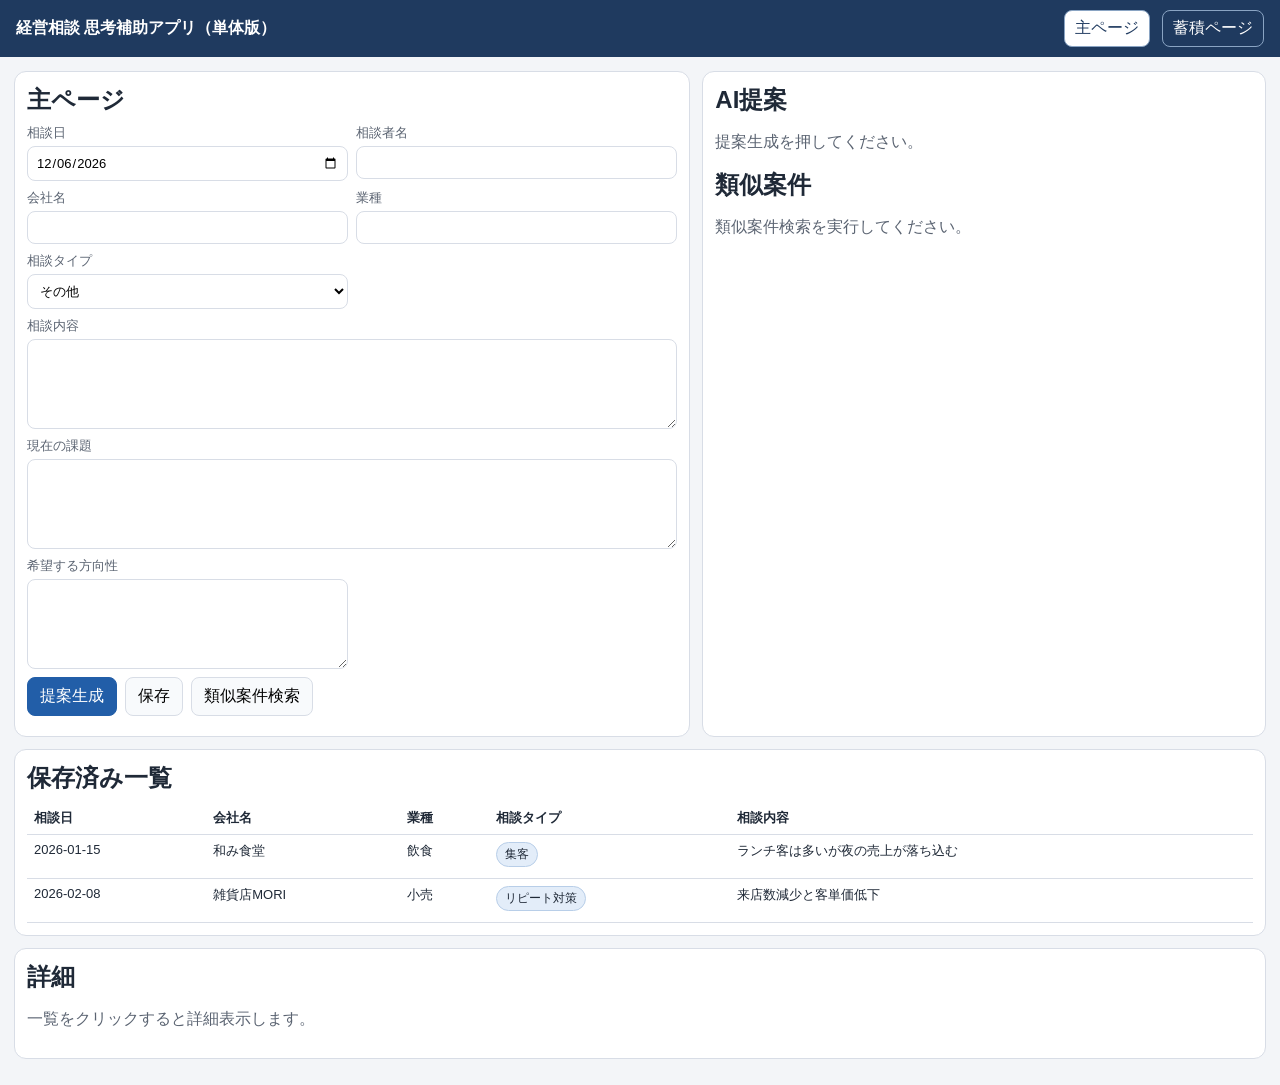
==== commit cbf2f63e: "Merge branch 'main' into codex/create-web-app-for-management-consultations-vra221" ====
--- a/index-standalone.html
+++ b/index-standalone.html
@@ -1,13 +1,184 @@
 <!doctype html>
 <html lang="ja">
-  <head>
-    <meta charset="UTF-8" />
-    <meta name="viewport" content="width=device-width, initial-scale=1.0" />
-    <title>経営相談AI</title>
-    <meta http-equiv="refresh" content="0; url=./index.html" />
-  </head>
-  <body>
-    <p>リダイレクト中です… <a href="./index.html">こちら</a></p>
-    <script>location.replace('./index.html');</script>
-  </body>
+<head>
+  <meta charset="UTF-8" />
+  <meta name="viewport" content="width=device-width, initial-scale=1.0" />
+  <title>経営相談 思考補助アプリ（単体版）</title>
+  <style>
+    :root { --bg:#f3f5f8; --card:#fff; --line:#d8dde6; --text:#1f2937; --muted:#5b6472; --primary:#225ea8; }
+    *{box-sizing:border-box} body{margin:0;background:var(--bg);color:var(--text);font-family:'Segoe UI',Meiryo,sans-serif}
+    .topbar{position:sticky;top:0;z-index:10;background:#1f3a5f;color:#fff;padding:10px 16px;display:flex;justify-content:space-between;align-items:center}
+    .tabs button{margin-left:8px;border:1px solid #8aa4c3;background:transparent;color:#fff;border-radius:8px;padding:7px 10px;cursor:pointer}
+    .tabs .active{background:#fff;color:#1f3a5f}
+    main{padding:14px}.page{display:none}.page.active{display:block}
+    .layout{display:grid;grid-template-columns:1.2fr 1fr;gap:12px}.card{background:var(--card);border:1px solid var(--line);border-radius:12px;padding:12px;margin-bottom:12px}
+    h2{margin:0 0 8px}.form-grid{display:grid;grid-template-columns:1fr 1fr;gap:8px}.full{grid-column:1/-1}
+    label{display:flex;flex-direction:column;gap:4px;font-size:13px;color:var(--muted)} input,textarea,select,button{font:inherit}
+    input,textarea,select{width:100%;border:1px solid var(--line);border-radius:8px;padding:8px;background:#fff}
+    textarea{min-height:90px;resize:vertical}.btns{display:flex;gap:8px;flex-wrap:wrap;margin:8px 0}
+    button{border:1px solid var(--line);border-radius:8px;padding:8px 12px;cursor:pointer;background:#f8fafc}.primary{background:var(--primary);color:#fff;border-color:var(--primary)}
+    .mini{border:1px solid var(--line);border-radius:10px;padding:10px;background:#fbfdff;margin-bottom:8px}
+    .chip{display:inline-block;padding:3px 8px;border-radius:999px;background:#e3edf9;border:1px solid #b8cee8;font-size:12px;margin:0 4px 4px 0}
+    table{width:100%;border-collapse:collapse;font-size:13px} th,td{border-bottom:1px solid var(--line);padding:7px;text-align:left;vertical-align:top}
+    tr:hover{background:#f4f9ff;cursor:pointer}.muted{color:var(--muted)}
+    @media (max-width:1100px){.layout{grid-template-columns:1fr}.form-grid{grid-template-columns:1fr}}
+  </style>
+</head>
+<body>
+<header class="topbar">
+  <strong>経営相談 思考補助アプリ（単体版）</strong>
+  <div class="tabs">
+    <button id="tabMain" class="active">主ページ</button>
+    <button id="tabImport">蓄積ページ</button>
+  </div>
+</header>
+<main>
+  <section id="mainPage" class="page active"></section>
+  <section id="importPage" class="page"></section>
+</main>
+<script>
+(() => {
+  const TYPE_CANDIDATES = ['集客','販路開拓','値上げ','新商品開発','ブランディング','SNS運用','リピート対策','営業改善','資金繰り','人手不足','DX','その他'];
+  const STORAGE_KEY = 'keiei-soudan-standalone-v1';
+  const sample = [
+    {id:crypto.randomUUID(), sourceType:'manual', consultationDate:'2026-01-15', clientName:'山田花子', companyName:'和み食堂', industry:'飲食', consultationType:'集客', consultationDetails:'ランチ客は多いが夜の売上が落ち込む', currentIssues:'夜営業の集客不足', desiredDirection:'夜売上比率を上げる', proposalSummary:'夜限定メニューとSNS訴求', nextActions:'投稿計画作成', tags:{industryTags:['飲食'], issueTags:['集客','SNS'], actionTags:['Instagram'], resultTags:[]}, rawText:'', aiOutput:{consultationSummary:'夜集客強化の短中期施策を提案'}},
+    {id:crypto.randomUUID(), sourceType:'imported', consultationDate:'2026-02-08', clientName:'佐藤健一', companyName:'雑貨店MORI', industry:'小売', consultationType:'リピート対策', consultationDetails:'来店数減少と客単価低下', currentIssues:'価格競争で粗利悪化', desiredDirection:'リピート増加', proposalSummary:'会員施策と導線改善', nextActions:'会員化率確認', tags:{industryTags:['小売'], issueTags:['リピート'], actionTags:['導線改善'], resultTags:[]}, rawText:'議事録取り込みデータ', aiOutput:{consultationSummary:'リピート施策中心に改善'}}
+  ];
+
+  const state = {
+    records: loadRecords(),
+    form: emptyRecord(),
+    aiOutput: null,
+    similar: [],
+    selectedId: null,
+    importText: ''
+  };
+
+  function emptyRecord(){
+    return {id:crypto.randomUUID(), sourceType:'manual', consultationDate:new Date().toISOString().slice(0,10), clientName:'', companyName:'', industry:'', consultationType:'その他', consultationDetails:'', currentIssues:'', desiredDirection:'', proposalSummary:'', nextActions:'', tags:{industryTags:[], issueTags:[], actionTags:[], resultTags:[]}, aiOutput:{consultationSummary:''}, rawText:''};
+  }
+  function loadRecords(){ try { return JSON.parse(localStorage.getItem(STORAGE_KEY)) || sample; } catch { return sample; } }
+  function saveRecords(){ localStorage.setItem(STORAGE_KEY, JSON.stringify(state.records)); }
+  function esc(s){ return String(s ?? '').replaceAll('&','&amp;').replaceAll('<','&lt;').replaceAll('>','&gt;').replaceAll('"','&quot;').replaceAll("'",'&#039;'); }
+  function chips(arr=[]){ return arr.filter(Boolean).map(t=>`<span class="chip">${esc(t)}</span>`).join(' '); }
+  function kw(t){ return [...new Set((t||'').replace(/[\n、。,.]/g,' ').split(/\s+/).filter(x=>x.length>=2))]; }
+
+  function classifyConsultationType(input){
+    const t = `${input.consultationDetails} ${input.currentIssues} ${input.desiredDirection}`;
+    const rules = [['SNS運用',['SNS','Instagram']],['リピート対策',['リピート','再来店']],['販路開拓',['販路','BtoB']],['値上げ',['値上げ','価格改定']],['新商品開発',['新商品','開発']],['ブランディング',['ブランド','差別化']],['営業改善',['営業','商談']],['資金繰り',['資金繰り','融資']],['人手不足',['人手不足','採用']],['DX',['DX','デジタル']],['集客',['集客','来店','問い合わせ']]];
+    for (const [type, keys] of rules){ if(keys.some(k=>t.includes(k))) return type; }
+    return 'その他';
+  }
+
+  function generateTags(input){
+    const text = `${input.consultationDetails} ${input.currentIssues} ${input.industry}`;
+    const map = (dic)=>dic.filter(x=>text.includes(x));
+    return {industryTags: input.industry?[input.industry]:[], issueTags: map(['集客','販路開拓','値上げ','新商品','SNS','リピート','ブランディング','価格設定','人手不足','資金繰り','営業','DX']), actionTags: map(['Instagram','チラシ','LP','EC','イベント','BtoB提案','商品改善','導線改善','値上げ訴求','ターゲット再設定']), resultTags:[]};
+  }
+
+  function generateConsultationAdvice(input){
+    return {
+      situationSummary: `${input.companyName||'対象企業'}は${input.industry||'未設定業種'}。課題は${input.currentIssues||'要整理'}。`,
+      topPriorities: ['顧客ターゲットの再定義','短期施策の実行','評価指標の明確化'],
+      quickActions: ['既存顧客ヒアリング3件','訴求文統一'],
+      midTermStrategies: ['販路別提案整備','収益構造見直し'],
+      differentiationIdeas: ['比較表で強み可視化'],
+      copyIdeas: ['選ばれる理由を明確に。'],
+      homework: ['売上・件数・単価を整理'],
+      consultationSummary: `${input.consultationDetails || '相談内容'}に対する提案を整理。`
+    };
+  }
+
+  function explainReason(c){
+    const r=[];
+    if(c.type) r.push(`相談タイプが${c.type}で一致`);
+    if(c.sameIndustry) r.push(`同じ${c.industry}業`);
+    if(c.issue.length) r.push(`課題タグが${c.issue.join('・')}で一致`);
+    if(c.action.length) r.push(`施策タグが${c.action.join('・')}で一致`);
+    if(c.key.length) r.push(`キーワード「${c.key.slice(0,3).join('・')}」が近い`);
+    return r.join('、') || '相談内容に共通点があります';
+  }
+
+  function findSimilarCases(current, records){
+    const ck = kw(`${current.consultationDetails} ${current.currentIssues}`);
+    return records.filter(r=>r.id!==current.id).map(r=>{
+      let score=0;
+      const sameType = current.consultationType && current.consultationType===r.consultationType; if(sameType) score+=20;
+      const sameIndustry = current.industry && current.industry===r.industry; if(sameIndustry) score+=20;
+      const issue = (r.tags?.issueTags||[]).filter(t=>(current.tags?.issueTags||[]).includes(t)); score += Math.min(20, issue.length*10);
+      const action = (r.tags?.actionTags||[]).filter(t=>(current.tags?.actionTags||[]).includes(t)); score += Math.min(20, action.length*10);
+      const key = ck.filter(k=>kw(`${r.consultationDetails} ${r.currentIssues}`).includes(k)); score += Math.min(20, key.length*3);
+      return {record:r, score:Math.min(100,Math.round(score)), reason:explainReason({type:sameType?r.consultationType:'', sameIndustry, industry:r.industry, issue, action, key}), ts:new Date(r.consultationDate||0).getTime()||0};
+    }).sort((a,b)=>b.score-a.score || b.ts-a.ts).slice(0,5);
+  }
+
+  function render(){ renderMain(); renderImport(); }
+
+  function renderMain(){
+    const p = document.getElementById('mainPage');
+    p.innerHTML = `
+      <div class="layout">
+        <section class="card">
+          <h2>主ページ</h2>
+          <div class="form-grid" id="formWrap">
+            ${inp('consultationDate','相談日','date')}
+            ${inp('clientName','相談者名')}
+            ${inp('companyName','会社名')}
+            ${inp('industry','業種')}
+            <label><span>相談タイプ</span><select name="consultationType">${TYPE_CANDIDATES.map(t=>`<option ${state.form.consultationType===t?'selected':''}>${t}</option>`).join('')}</select></label>
+            ${ta('consultationDetails','相談内容',true)}
+            ${ta('currentIssues','現在の課題',true)}
+            ${ta('desiredDirection','希望する方向性')}
+          </div>
+          <div class="btns">
+            <button id="genBtn" class="primary">提案生成</button>
+            <button id="saveBtn">保存</button>
+            <button id="simBtn">類似案件検索</button>
+          </div>
+        </section>
+        <section class="card">
+          <h2>AI提案</h2>
+          ${state.aiOutput ? aiCard() : '<p class="muted">提案生成を押してください。</p>'}
+          <h2>類似案件</h2>
+          ${state.similar.length? state.similar.map(s=>`<div class="mini" data-open="${s.record.id}"><p><strong>類似度:</strong> ${s.score}</p><p><strong>相談日:</strong> ${esc(s.record.consultationDate)}</p><p><strong>会社名:</strong> ${esc(s.record.companyName)}</p><p><strong>業種:</strong> ${esc(s.record.industry)}</p><p><strong>主な課題:</strong> ${esc(s.record.currentIssues)}</p><p><strong>提案要点:</strong> ${esc(s.record.proposalSummary||'')}</p><p><strong>タグ:</strong> ${chips([...(s.record.tags?.issueTags||[]),...(s.record.tags?.actionTags||[])])}</p><p><strong>なぜ似ているか:</strong> ${esc(s.reason)}</p></div>`).join('') : '<p class="muted">類似案件検索を実行してください。</p>'}
+        </section>
+      </div>
+      <section class="card"><h2>保存済み一覧</h2>${table()}</section>
+      <section class="card"><h2>詳細</h2>${detail()}</section>
+    `;
+
+    p.querySelectorAll('[name]').forEach(el=>el.addEventListener('input',e=>{ state.form[e.target.name]=e.target.value; }));
+    p.querySelector('#genBtn').onclick=()=>{ state.form.tags=generateTags(state.form); state.form.consultationType=classifyConsultationType(state.form); state.aiOutput=generateConsultationAdvice(state.form); renderMain(); };
+    p.querySelector('#simBtn').onclick=()=>{ const cur={...state.form, tags:state.form.tags||generateTags(state.form), consultationType:state.form.consultationType||classifyConsultationType(state.form)}; state.similar=findSimilarCases(cur,state.records); renderMain(); };
+    p.querySelector('#saveBtn').onclick=()=>{ const rec={...state.form,id:crypto.randomUUID(),sourceType:'manual',tags:state.form.tags||generateTags(state.form),consultationType:state.form.consultationType||classifyConsultationType(state.form), aiOutput:state.aiOutput||{consultationSummary:''}}; state.records.unshift(rec); saveRecords(); state.selectedId=rec.id; render(); alert('保存しました'); };
+    p.querySelectorAll('[data-open]').forEach(el=>el.onclick=()=>{ state.selectedId=el.dataset.open; renderMain(); });
+    p.querySelectorAll('tr[data-open]').forEach(el=>el.onclick=()=>{ state.selectedId=el.dataset.open; renderMain(); });
+  }
+
+  function renderImport(){
+    const p=document.getElementById('importPage');
+    p.innerHTML=`<section class="card"><h2>蓄積ページ</h2><p class="muted">貼り付けテキストから要約・タイプ分類・タグ生成し保存できます。</p><textarea id="importText" rows="10" placeholder="議事録テキストを貼り付け">${esc(state.importText)}</textarea><div class="btns"><button id="importAnalyze" class="primary">解析して保存</button></div></section>`;
+    p.querySelector('#importText').oninput=(e)=>state.importText=e.target.value;
+    p.querySelector('#importAnalyze').onclick=()=>{
+      const draft=emptyRecord(); draft.sourceType='imported'; draft.rawText=state.importText;
+      state.importText.split(/\n+/).forEach(line=>{ const [k,...r]=line.split(':'); const v=r.join(':').trim(); if(k==='相談日') draft.consultationDate=v; if(k==='相談者名') draft.clientName=v; if(k==='会社名') draft.companyName=v; if(k==='業種') draft.industry=v; if(k==='相談内容') draft.consultationDetails=v; if(k==='課題'||k==='現在の課題') draft.currentIssues=v; if(k==='提案内容') draft.proposalSummary=v; if(k==='次回宿題') draft.nextActions=v; });
+      draft.consultationType=classifyConsultationType(draft); draft.tags=generateTags(draft); draft.aiOutput={consultationSummary:(draft.rawText||draft.consultationDetails).slice(0,120)};
+      state.records.unshift(draft); saveRecords(); state.selectedId=draft.id; render(); alert('取り込み保存しました');
+    };
+  }
+
+  function inp(name,label,type='text'){ return `<label><span>${label}</span><input type="${type}" name="${name}" value="${esc(state.form[name]||'')}"></label>`; }
+  function ta(name,label,full=false){ return `<label class="${full?'full':''}"><span>${label}</span><textarea name="${name}">${esc(state.form[name]||'')}</textarea></label>`; }
+  function aiCard(){ const a=state.aiOutput; return ['situationSummary','consultationSummary'].map(k=>`<div class="mini"><strong>${k==='situationSummary'?'現状整理':'相談記録要約'}</strong><p>${esc(a[k]||'')}</p></div>`).join(''); }
+  function table(){ return `<table><thead><tr><th>相談日</th><th>会社名</th><th>業種</th><th>相談タイプ</th><th>相談内容</th></tr></thead><tbody>${state.records.map(r=>`<tr data-open="${r.id}"><td>${esc(r.consultationDate)}</td><td>${esc(r.companyName)}</td><td>${esc(r.industry)}</td><td>${chips([r.consultationType||'その他'])}</td><td>${esc((r.consultationDetails||'').slice(0,24))}</td></tr>`).join('')}</tbody></table>`; }
+  function detail(){ const r=state.records.find(x=>x.id===state.selectedId); if(!r) return '<p class="muted">一覧をクリックすると詳細表示します。</p>'; return `<div class="mini"><p><strong>基本情報:</strong> 相談日 ${esc(r.consultationDate)} / 相談者 ${esc(r.clientName)} / 会社 ${esc(r.companyName)} / 業種 ${esc(r.industry)} / 相談タイプ ${esc(r.consultationType||'その他')}</p><p><strong>相談内容:</strong> ${esc(r.consultationDetails)}</p><p><strong>課題:</strong> ${esc(r.currentIssues)}</p><p><strong>提案内容:</strong> ${esc(r.proposalSummary||'')}</p><p><strong>要約:</strong> ${esc(r.aiOutput?.consultationSummary||'')}</p><p><strong>タグ:</strong> ${chips([...(r.tags?.industryTags||[]),...(r.tags?.issueTags||[]),...(r.tags?.actionTags||[])])}</p><p><strong>原文:</strong></p><pre>${esc(r.rawText||'原文なし')}</pre></div>`; }
+
+  document.getElementById('tabMain').onclick=()=>switchPage('main');
+  document.getElementById('tabImport').onclick=()=>switchPage('import');
+  function switchPage(mode){ document.getElementById('mainPage').classList.toggle('active',mode==='main'); document.getElementById('importPage').classList.toggle('active',mode==='import'); document.getElementById('tabMain').classList.toggle('active',mode==='main'); document.getElementById('tabImport').classList.toggle('active',mode==='import'); }
+
+  render();
+})();
+</script>
+</body>
 </html>
